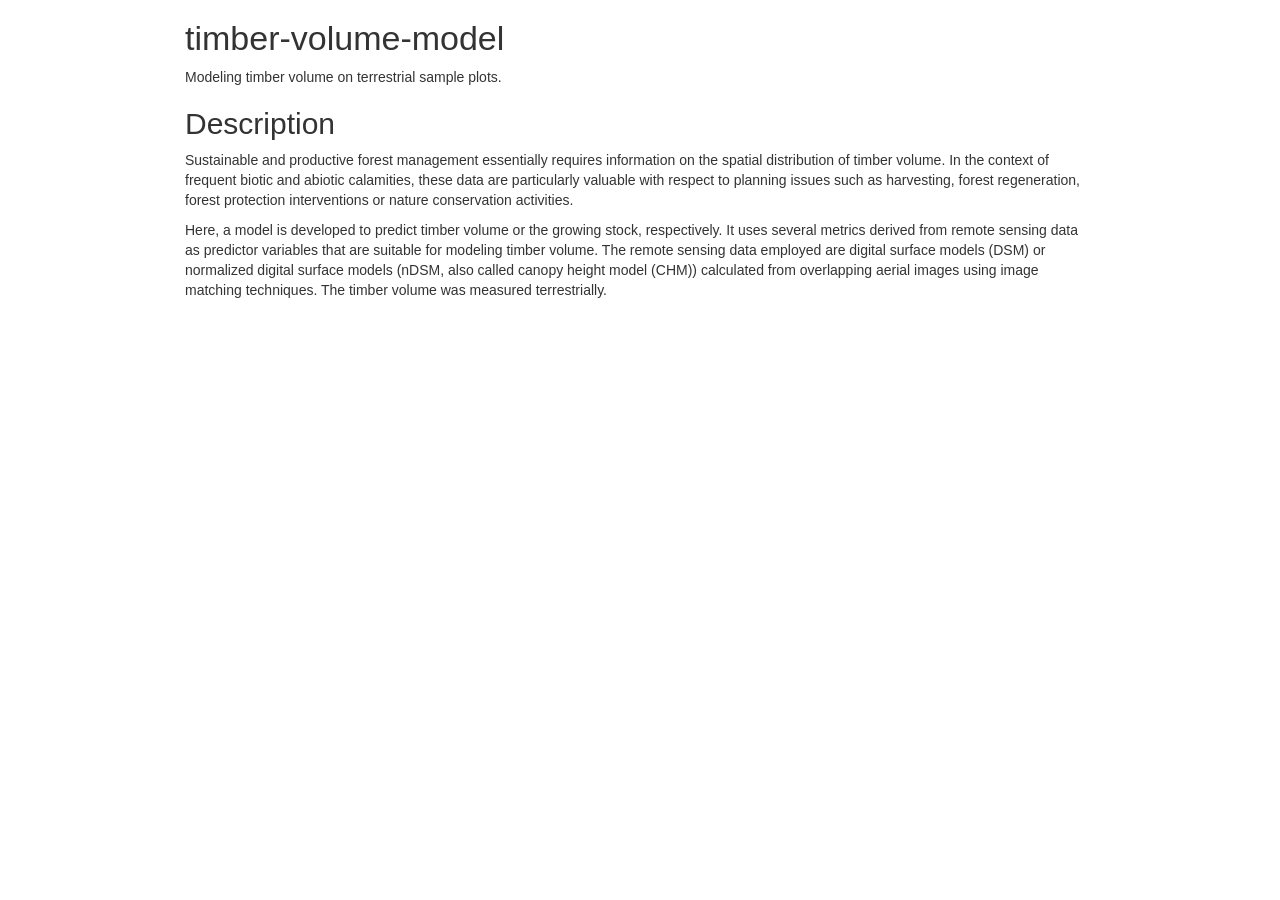
==== README.html @ 5d6d40c1 "update README.md" ====
<!DOCTYPE html>

<html>

<head>

<meta charset="utf-8" />
<meta name="generator" content="pandoc" />
<meta http-equiv="X-UA-Compatible" content="IE=EDGE" />




<title>README</title>

<script>// Pandoc 2.9 adds attributes on both header and div. We remove the former (to
// be compatible with the behavior of Pandoc < 2.8).
document.addEventListener('DOMContentLoaded', function(e) {
  var hs = document.querySelectorAll("div.section[class*='level'] > :first-child");
  var i, h, a;
  for (i = 0; i < hs.length; i++) {
    h = hs[i];
    if (!/^h[1-6]$/i.test(h.tagName)) continue;  // it should be a header h1-h6
    a = h.attributes;
    while (a.length > 0) h.removeAttribute(a[0].name);
  }
});
</script>
<script>/*! jQuery v3.6.0 | (c) OpenJS Foundation and other contributors | jquery.org/license */
!function(e,t){"use strict";"object"==typeof module&&"object"==typeof module.exports?module.exports=e.document?t(e,!0):function(e){if(!e.document)throw new Error("jQuery requires a window with a document");return t(e)}:t(e)}("undefined"!=typeof window?window:this,function(C,e){"use strict";var t=[],r=Object.getPrototypeOf,s=t.slice,g=t.flat?function(e){return t.flat.call(e)}:function(e){return t.concat.apply([],e)},u=t.push,i=t.indexOf,n={},o=n.toString,v=n.hasOwnProperty,a=v.toString,l=a.call(Object),y={},m=function(e){return"function"==typeof e&&"number"!=typeof e.nodeType&&"function"!=typeof e.item},x=function(e){return null!=e&&e===e.window},E=C.document,c={type:!0,src:!0,nonce:!0,noModule:!0};function b(e,t,n){var r,i,o=(n=n||E).createElement("script");if(o.text=e,t)for(r in c)(i=t[r]||t.getAttribute&&t.getAttribute(r))&&o.setAttribute(r,i);n.head.appendChild(o).parentNode.removeChild(o)}function w(e){return null==e?e+"":"object"==typeof e||"function"==typeof e?n[o.call(e)]||"object":typeof e}var f="3.6.0",S=function(e,t){return new S.fn.init(e,t)};function p(e){var t=!!e&&"length"in e&&e.length,n=w(e);return!m(e)&&!x(e)&&("array"===n||0===t||"number"==typeof t&&0<t&&t-1 in e)}S.fn=S.prototype={jquery:f,constructor:S,length:0,toArray:function(){return s.call(this)},get:function(e){return null==e?s.call(this):e<0?this[e+this.length]:this[e]},pushStack:function(e){var t=S.merge(this.constructor(),e);return t.prevObject=this,t},each:function(e){return S.each(this,e)},map:function(n){return this.pushStack(S.map(this,function(e,t){return n.call(e,t,e)}))},slice:function(){return this.pushStack(s.apply(this,arguments))},first:function(){return this.eq(0)},last:function(){return this.eq(-1)},even:function(){return this.pushStack(S.grep(this,function(e,t){return(t+1)%2}))},odd:function(){return this.pushStack(S.grep(this,function(e,t){return t%2}))},eq:function(e){var t=this.length,n=+e+(e<0?t:0);return this.pushStack(0<=n&&n<t?[this[n]]:[])},end:function(){return this.prevObject||this.constructor()},push:u,sort:t.sort,splice:t.splice},S.extend=S.fn.extend=function(){var e,t,n,r,i,o,a=arguments[0]||{},s=1,u=arguments.length,l=!1;for("boolean"==typeof a&&(l=a,a=arguments[s]||{},s++),"object"==typeof a||m(a)||(a={}),s===u&&(a=this,s--);s<u;s++)if(null!=(e=arguments[s]))for(t in e)r=e[t],"__proto__"!==t&&a!==r&&(l&&r&&(S.isPlainObject(r)||(i=Array.isArray(r)))?(n=a[t],o=i&&!Array.isArray(n)?[]:i||S.isPlainObject(n)?n:{},i=!1,a[t]=S.extend(l,o,r)):void 0!==r&&(a[t]=r));return a},S.extend({expando:"jQuery"+(f+Math.random()).replace(/\D/g,""),isReady:!0,error:function(e){throw new Error(e)},noop:function(){},isPlainObject:function(e){var t,n;return!(!e||"[object Object]"!==o.call(e))&&(!(t=r(e))||"function"==typeof(n=v.call(t,"constructor")&&t.constructor)&&a.call(n)===l)},isEmptyObject:function(e){var t;for(t in e)return!1;return!0},globalEval:function(e,t,n){b(e,{nonce:t&&t.nonce},n)},each:function(e,t){var n,r=0;if(p(e)){for(n=e.length;r<n;r++)if(!1===t.call(e[r],r,e[r]))break}else for(r in e)if(!1===t.call(e[r],r,e[r]))break;return e},makeArray:function(e,t){var n=t||[];return null!=e&&(p(Object(e))?S.merge(n,"string"==typeof e?[e]:e):u.call(n,e)),n},inArray:function(e,t,n){return null==t?-1:i.call(t,e,n)},merge:function(e,t){for(var n=+t.length,r=0,i=e.length;r<n;r++)e[i++]=t[r];return e.length=i,e},grep:function(e,t,n){for(var r=[],i=0,o=e.length,a=!n;i<o;i++)!t(e[i],i)!==a&&r.push(e[i]);return r},map:function(e,t,n){var r,i,o=0,a=[];if(p(e))for(r=e.length;o<r;o++)null!=(i=t(e[o],o,n))&&a.push(i);else for(o in e)null!=(i=t(e[o],o,n))&&a.push(i);return g(a)},guid:1,support:y}),"function"==typeof Symbol&&(S.fn[Symbol.iterator]=t[Symbol.iterator]),S.each("Boolean Number String Function Array Date RegExp Object Error Symbol".split(" "),function(e,t){n["[object "+t+"]"]=t.toLowerCase()});var d=function(n){var e,d,b,o,i,h,f,g,w,u,l,T,C,a,E,v,s,c,y,S="sizzle"+1*new Date,p=n.document,k=0,r=0,m=ue(),x=ue(),A=ue(),N=ue(),j=function(e,t){return e===t&&(l=!0),0},D={}.hasOwnProperty,t=[],q=t.pop,L=t.push,H=t.push,O=t.slice,P=function(e,t){for(var n=0,r=e.length;n<r;n++)if(e[n]===t)return n;return-1},R="checked|selected|async|autofocus|autoplay|controls|defer|disabled|hidden|ismap|loop|multiple|open|readonly|required|scoped",M="[\\x20\\t\\r\\n\\f]",I="(?:\\\\[\\da-fA-F]{1,6}"+M+"?|\\\\[^\\r\\n\\f]|[\\w-]|[^\0-\\x7f])+",W="\\["+M+"*("+I+")(?:"+M+"*([*^$|!~]?=)"+M+"*(?:'((?:\\\\.|[^\\\\'])*)'|\"((?:\\\\.|[^\\\\\"])*)\"|("+I+"))|)"+M+"*\\]",F=":("+I+")(?:\\((('((?:\\\\.|[^\\\\'])*)'|\"((?:\\\\.|[^\\\\\"])*)\")|((?:\\\\.|[^\\\\()[\\]]|"+W+")*)|.*)\\)|)",B=new RegExp(M+"+","g"),$=new RegExp("^"+M+"+|((?:^|[^\\\\])(?:\\\\.)*)"+M+"+$","g"),_=new RegExp("^"+M+"*,"+M+"*"),z=new RegExp("^"+M+"*([>+~]|"+M+")"+M+"*"),U=new RegExp(M+"|>"),X=new RegExp(F),V=new RegExp("^"+I+"$"),G={ID:new RegExp("^#("+I+")"),CLASS:new RegExp("^\\.("+I+")"),TAG:new RegExp("^("+I+"|[*])"),ATTR:new RegExp("^"+W),PSEUDO:new RegExp("^"+F),CHILD:new RegExp("^:(only|first|last|nth|nth-last)-(child|of-type)(?:\\("+M+"*(even|odd|(([+-]|)(\\d*)n|)"+M+"*(?:([+-]|)"+M+"*(\\d+)|))"+M+"*\\)|)","i"),bool:new RegExp("^(?:"+R+")$","i"),needsContext:new RegExp("^"+M+"*[>+~]|:(even|odd|eq|gt|lt|nth|first|last)(?:\\("+M+"*((?:-\\d)?\\d*)"+M+"*\\)|)(?=[^-]|$)","i")},Y=/HTML$/i,Q=/^(?:input|select|textarea|button)$/i,J=/^h\d$/i,K=/^[^{]+\{\s*\[native \w/,Z=/^(?:#([\w-]+)|(\w+)|\.([\w-]+))$/,ee=/[+~]/,te=new RegExp("\\\\[\\da-fA-F]{1,6}"+M+"?|\\\\([^\\r\\n\\f])","g"),ne=function(e,t){var n="0x"+e.slice(1)-65536;return t||(n<0?String.fromCharCode(n+65536):String.fromCharCode(n>>10|55296,1023&n|56320))},re=/([\0-\x1f\x7f]|^-?\d)|^-$|[^\0-\x1f\x7f-\uFFFF\w-]/g,ie=function(e,t){return t?"\0"===e?"\ufffd":e.slice(0,-1)+"\\"+e.charCodeAt(e.length-1).toString(16)+" ":"\\"+e},oe=function(){T()},ae=be(function(e){return!0===e.disabled&&"fieldset"===e.nodeName.toLowerCase()},{dir:"parentNode",next:"legend"});try{H.apply(t=O.call(p.childNodes),p.childNodes),t[p.childNodes.length].nodeType}catch(e){H={apply:t.length?function(e,t){L.apply(e,O.call(t))}:function(e,t){var n=e.length,r=0;while(e[n++]=t[r++]);e.length=n-1}}}function se(t,e,n,r){var i,o,a,s,u,l,c,f=e&&e.ownerDocument,p=e?e.nodeType:9;if(n=n||[],"string"!=typeof t||!t||1!==p&&9!==p&&11!==p)return n;if(!r&&(T(e),e=e||C,E)){if(11!==p&&(u=Z.exec(t)))if(i=u[1]){if(9===p){if(!(a=e.getElementById(i)))return n;if(a.id===i)return n.push(a),n}else if(f&&(a=f.getElementById(i))&&y(e,a)&&a.id===i)return n.push(a),n}else{if(u[2])return H.apply(n,e.getElementsByTagName(t)),n;if((i=u[3])&&d.getElementsByClassName&&e.getElementsByClassName)return H.apply(n,e.getElementsByClassName(i)),n}if(d.qsa&&!N[t+" "]&&(!v||!v.test(t))&&(1!==p||"object"!==e.nodeName.toLowerCase())){if(c=t,f=e,1===p&&(U.test(t)||z.test(t))){(f=ee.test(t)&&ye(e.parentNode)||e)===e&&d.scope||((s=e.getAttribute("id"))?s=s.replace(re,ie):e.setAttribute("id",s=S)),o=(l=h(t)).length;while(o--)l[o]=(s?"#"+s:":scope")+" "+xe(l[o]);c=l.join(",")}try{return H.apply(n,f.querySelectorAll(c)),n}catch(e){N(t,!0)}finally{s===S&&e.removeAttribute("id")}}}return g(t.replace($,"$1"),e,n,r)}function ue(){var r=[];return function e(t,n){return r.push(t+" ")>b.cacheLength&&delete e[r.shift()],e[t+" "]=n}}function le(e){return e[S]=!0,e}function ce(e){var t=C.createElement("fieldset");try{return!!e(t)}catch(e){return!1}finally{t.parentNode&&t.parentNode.removeChild(t),t=null}}function fe(e,t){var n=e.split("|"),r=n.length;while(r--)b.attrHandle[n[r]]=t}function pe(e,t){var n=t&&e,r=n&&1===e.nodeType&&1===t.nodeType&&e.sourceIndex-t.sourceIndex;if(r)return r;if(n)while(n=n.nextSibling)if(n===t)return-1;return e?1:-1}function de(t){return function(e){return"input"===e.nodeName.toLowerCase()&&e.type===t}}function he(n){return function(e){var t=e.nodeName.toLowerCase();return("input"===t||"button"===t)&&e.type===n}}function ge(t){return function(e){return"form"in e?e.parentNode&&!1===e.disabled?"label"in e?"label"in e.parentNode?e.parentNode.disabled===t:e.disabled===t:e.isDisabled===t||e.isDisabled!==!t&&ae(e)===t:e.disabled===t:"label"in e&&e.disabled===t}}function ve(a){return le(function(o){return o=+o,le(function(e,t){var n,r=a([],e.length,o),i=r.length;while(i--)e[n=r[i]]&&(e[n]=!(t[n]=e[n]))})})}function ye(e){return e&&"undefined"!=typeof e.getElementsByTagName&&e}for(e in d=se.support={},i=se.isXML=function(e){var t=e&&e.namespaceURI,n=e&&(e.ownerDocument||e).documentElement;return!Y.test(t||n&&n.nodeName||"HTML")},T=se.setDocument=function(e){var t,n,r=e?e.ownerDocument||e:p;return r!=C&&9===r.nodeType&&r.documentElement&&(a=(C=r).documentElement,E=!i(C),p!=C&&(n=C.defaultView)&&n.top!==n&&(n.addEventListener?n.addEventListener("unload",oe,!1):n.attachEvent&&n.attachEvent("onunload",oe)),d.scope=ce(function(e){return a.appendChild(e).appendChild(C.createElement("div")),"undefined"!=typeof e.querySelectorAll&&!e.querySelectorAll(":scope fieldset div").length}),d.attributes=ce(function(e){return e.className="i",!e.getAttribute("className")}),d.getElementsByTagName=ce(function(e){return e.appendChild(C.createComment("")),!e.getElementsByTagName("*").length}),d.getElementsByClassName=K.test(C.getElementsByClassName),d.getById=ce(function(e){return a.appendChild(e).id=S,!C.getElementsByName||!C.getElementsByName(S).length}),d.getById?(b.filter.ID=function(e){var t=e.replace(te,ne);return function(e){return e.getAttribute("id")===t}},b.find.ID=function(e,t){if("undefined"!=typeof t.getElementById&&E){var n=t.getElementById(e);return n?[n]:[]}}):(b.filter.ID=function(e){var n=e.replace(te,ne);return function(e){var t="undefined"!=typeof e.getAttributeNode&&e.getAttributeNode("id");return t&&t.value===n}},b.find.ID=function(e,t){if("undefined"!=typeof t.getElementById&&E){var n,r,i,o=t.getElementById(e);if(o){if((n=o.getAttributeNode("id"))&&n.value===e)return[o];i=t.getElementsByName(e),r=0;while(o=i[r++])if((n=o.getAttributeNode("id"))&&n.value===e)return[o]}return[]}}),b.find.TAG=d.getElementsByTagName?function(e,t){return"undefined"!=typeof t.getElementsByTagName?t.getElementsByTagName(e):d.qsa?t.querySelectorAll(e):void 0}:function(e,t){var n,r=[],i=0,o=t.getElementsByTagName(e);if("*"===e){while(n=o[i++])1===n.nodeType&&r.push(n);return r}return o},b.find.CLASS=d.getElementsByClassName&&function(e,t){if("undefined"!=typeof t.getElementsByClassName&&E)return t.getElementsByClassName(e)},s=[],v=[],(d.qsa=K.test(C.querySelectorAll))&&(ce(function(e){var t;a.appendChild(e).innerHTML="<a id='"+S+"'></a><select id='"+S+"-\r\\' msallowcapture=''><option selected=''></option></select>",e.querySelectorAll("[msallowcapture^='']").length&&v.push("[*^$]="+M+"*(?:''|\"\")"),e.querySelectorAll("[selected]").length||v.push("\\["+M+"*(?:value|"+R+")"),e.querySelectorAll("[id~="+S+"-]").length||v.push("~="),(t=C.createElement("input")).setAttribute("name",""),e.appendChild(t),e.querySelectorAll("[name='']").length||v.push("\\["+M+"*name"+M+"*="+M+"*(?:''|\"\")"),e.querySelectorAll(":checked").length||v.push(":checked"),e.querySelectorAll("a#"+S+"+*").length||v.push(".#.+[+~]"),e.querySelectorAll("\\\f"),v.push("[\\r\\n\\f]")}),ce(function(e){e.innerHTML="<a href='' disabled='disabled'></a><select disabled='disabled'><option/></select>";var t=C.createElement("input");t.setAttribute("type","hidden"),e.appendChild(t).setAttribute("name","D"),e.querySelectorAll("[name=d]").length&&v.push("name"+M+"*[*^$|!~]?="),2!==e.querySelectorAll(":enabled").length&&v.push(":enabled",":disabled"),a.appendChild(e).disabled=!0,2!==e.querySelectorAll(":disabled").length&&v.push(":enabled",":disabled"),e.querySelectorAll("*,:x"),v.push(",.*:")})),(d.matchesSelector=K.test(c=a.matches||a.webkitMatchesSelector||a.mozMatchesSelector||a.oMatchesSelector||a.msMatchesSelector))&&ce(function(e){d.disconnectedMatch=c.call(e,"*"),c.call(e,"[s!='']:x"),s.push("!=",F)}),v=v.length&&new RegExp(v.join("|")),s=s.length&&new RegExp(s.join("|")),t=K.test(a.compareDocumentPosition),y=t||K.test(a.contains)?function(e,t){var n=9===e.nodeType?e.documentElement:e,r=t&&t.parentNode;return e===r||!(!r||1!==r.nodeType||!(n.contains?n.contains(r):e.compareDocumentPosition&&16&e.compareDocumentPosition(r)))}:function(e,t){if(t)while(t=t.parentNode)if(t===e)return!0;return!1},j=t?function(e,t){if(e===t)return l=!0,0;var n=!e.compareDocumentPosition-!t.compareDocumentPosition;return n||(1&(n=(e.ownerDocument||e)==(t.ownerDocument||t)?e.compareDocumentPosition(t):1)||!d.sortDetached&&t.compareDocumentPosition(e)===n?e==C||e.ownerDocument==p&&y(p,e)?-1:t==C||t.ownerDocument==p&&y(p,t)?1:u?P(u,e)-P(u,t):0:4&n?-1:1)}:function(e,t){if(e===t)return l=!0,0;var n,r=0,i=e.parentNode,o=t.parentNode,a=[e],s=[t];if(!i||!o)return e==C?-1:t==C?1:i?-1:o?1:u?P(u,e)-P(u,t):0;if(i===o)return pe(e,t);n=e;while(n=n.parentNode)a.unshift(n);n=t;while(n=n.parentNode)s.unshift(n);while(a[r]===s[r])r++;return r?pe(a[r],s[r]):a[r]==p?-1:s[r]==p?1:0}),C},se.matches=function(e,t){return se(e,null,null,t)},se.matchesSelector=function(e,t){if(T(e),d.matchesSelector&&E&&!N[t+" "]&&(!s||!s.test(t))&&(!v||!v.test(t)))try{var n=c.call(e,t);if(n||d.disconnectedMatch||e.document&&11!==e.document.nodeType)return n}catch(e){N(t,!0)}return 0<se(t,C,null,[e]).length},se.contains=function(e,t){return(e.ownerDocument||e)!=C&&T(e),y(e,t)},se.attr=function(e,t){(e.ownerDocument||e)!=C&&T(e);var n=b.attrHandle[t.toLowerCase()],r=n&&D.call(b.attrHandle,t.toLowerCase())?n(e,t,!E):void 0;return void 0!==r?r:d.attributes||!E?e.getAttribute(t):(r=e.getAttributeNode(t))&&r.specified?r.value:null},se.escape=function(e){return(e+"").replace(re,ie)},se.error=function(e){throw new Error("Syntax error, unrecognized expression: "+e)},se.uniqueSort=function(e){var t,n=[],r=0,i=0;if(l=!d.detectDuplicates,u=!d.sortStable&&e.slice(0),e.sort(j),l){while(t=e[i++])t===e[i]&&(r=n.push(i));while(r--)e.splice(n[r],1)}return u=null,e},o=se.getText=function(e){var t,n="",r=0,i=e.nodeType;if(i){if(1===i||9===i||11===i){if("string"==typeof e.textContent)return e.textContent;for(e=e.firstChild;e;e=e.nextSibling)n+=o(e)}else if(3===i||4===i)return e.nodeValue}else while(t=e[r++])n+=o(t);return n},(b=se.selectors={cacheLength:50,createPseudo:le,match:G,attrHandle:{},find:{},relative:{">":{dir:"parentNode",first:!0}," ":{dir:"parentNode"},"+":{dir:"previousSibling",first:!0},"~":{dir:"previousSibling"}},preFilter:{ATTR:function(e){return e[1]=e[1].replace(te,ne),e[3]=(e[3]||e[4]||e[5]||"").replace(te,ne),"~="===e[2]&&(e[3]=" "+e[3]+" "),e.slice(0,4)},CHILD:function(e){return e[1]=e[1].toLowerCase(),"nth"===e[1].slice(0,3)?(e[3]||se.error(e[0]),e[4]=+(e[4]?e[5]+(e[6]||1):2*("even"===e[3]||"odd"===e[3])),e[5]=+(e[7]+e[8]||"odd"===e[3])):e[3]&&se.error(e[0]),e},PSEUDO:function(e){var t,n=!e[6]&&e[2];return G.CHILD.test(e[0])?null:(e[3]?e[2]=e[4]||e[5]||"":n&&X.test(n)&&(t=h(n,!0))&&(t=n.indexOf(")",n.length-t)-n.length)&&(e[0]=e[0].slice(0,t),e[2]=n.slice(0,t)),e.slice(0,3))}},filter:{TAG:function(e){var t=e.replace(te,ne).toLowerCase();return"*"===e?function(){return!0}:function(e){return e.nodeName&&e.nodeName.toLowerCase()===t}},CLASS:function(e){var t=m[e+" "];return t||(t=new RegExp("(^|"+M+")"+e+"("+M+"|$)"))&&m(e,function(e){return t.test("string"==typeof e.className&&e.className||"undefined"!=typeof e.getAttribute&&e.getAttribute("class")||"")})},ATTR:function(n,r,i){return function(e){var t=se.attr(e,n);return null==t?"!="===r:!r||(t+="","="===r?t===i:"!="===r?t!==i:"^="===r?i&&0===t.indexOf(i):"*="===r?i&&-1<t.indexOf(i):"$="===r?i&&t.slice(-i.length)===i:"~="===r?-1<(" "+t.replace(B," ")+" ").indexOf(i):"|="===r&&(t===i||t.slice(0,i.length+1)===i+"-"))}},CHILD:function(h,e,t,g,v){var y="nth"!==h.slice(0,3),m="last"!==h.slice(-4),x="of-type"===e;return 1===g&&0===v?function(e){return!!e.parentNode}:function(e,t,n){var r,i,o,a,s,u,l=y!==m?"nextSibling":"previousSibling",c=e.parentNode,f=x&&e.nodeName.toLowerCase(),p=!n&&!x,d=!1;if(c){if(y){while(l){a=e;while(a=a[l])if(x?a.nodeName.toLowerCase()===f:1===a.nodeType)return!1;u=l="only"===h&&!u&&"nextSibling"}return!0}if(u=[m?c.firstChild:c.lastChild],m&&p){d=(s=(r=(i=(o=(a=c)[S]||(a[S]={}))[a.uniqueID]||(o[a.uniqueID]={}))[h]||[])[0]===k&&r[1])&&r[2],a=s&&c.childNodes[s];while(a=++s&&a&&a[l]||(d=s=0)||u.pop())if(1===a.nodeType&&++d&&a===e){i[h]=[k,s,d];break}}else if(p&&(d=s=(r=(i=(o=(a=e)[S]||(a[S]={}))[a.uniqueID]||(o[a.uniqueID]={}))[h]||[])[0]===k&&r[1]),!1===d)while(a=++s&&a&&a[l]||(d=s=0)||u.pop())if((x?a.nodeName.toLowerCase()===f:1===a.nodeType)&&++d&&(p&&((i=(o=a[S]||(a[S]={}))[a.uniqueID]||(o[a.uniqueID]={}))[h]=[k,d]),a===e))break;return(d-=v)===g||d%g==0&&0<=d/g}}},PSEUDO:function(e,o){var t,a=b.pseudos[e]||b.setFilters[e.toLowerCase()]||se.error("unsupported pseudo: "+e);return a[S]?a(o):1<a.length?(t=[e,e,"",o],b.setFilters.hasOwnProperty(e.toLowerCase())?le(function(e,t){var n,r=a(e,o),i=r.length;while(i--)e[n=P(e,r[i])]=!(t[n]=r[i])}):function(e){return a(e,0,t)}):a}},pseudos:{not:le(function(e){var r=[],i=[],s=f(e.replace($,"$1"));return s[S]?le(function(e,t,n,r){var i,o=s(e,null,r,[]),a=e.length;while(a--)(i=o[a])&&(e[a]=!(t[a]=i))}):function(e,t,n){return r[0]=e,s(r,null,n,i),r[0]=null,!i.pop()}}),has:le(function(t){return function(e){return 0<se(t,e).length}}),contains:le(function(t){return t=t.replace(te,ne),function(e){return-1<(e.textContent||o(e)).indexOf(t)}}),lang:le(function(n){return V.test(n||"")||se.error("unsupported lang: "+n),n=n.replace(te,ne).toLowerCase(),function(e){var t;do{if(t=E?e.lang:e.getAttribute("xml:lang")||e.getAttribute("lang"))return(t=t.toLowerCase())===n||0===t.indexOf(n+"-")}while((e=e.parentNode)&&1===e.nodeType);return!1}}),target:function(e){var t=n.location&&n.location.hash;return t&&t.slice(1)===e.id},root:function(e){return e===a},focus:function(e){return e===C.activeElement&&(!C.hasFocus||C.hasFocus())&&!!(e.type||e.href||~e.tabIndex)},enabled:ge(!1),disabled:ge(!0),checked:function(e){var t=e.nodeName.toLowerCase();return"input"===t&&!!e.checked||"option"===t&&!!e.selected},selected:function(e){return e.parentNode&&e.parentNode.selectedIndex,!0===e.selected},empty:function(e){for(e=e.firstChild;e;e=e.nextSibling)if(e.nodeType<6)return!1;return!0},parent:function(e){return!b.pseudos.empty(e)},header:function(e){return J.test(e.nodeName)},input:function(e){return Q.test(e.nodeName)},button:function(e){var t=e.nodeName.toLowerCase();return"input"===t&&"button"===e.type||"button"===t},text:function(e){var t;return"input"===e.nodeName.toLowerCase()&&"text"===e.type&&(null==(t=e.getAttribute("type"))||"text"===t.toLowerCase())},first:ve(function(){return[0]}),last:ve(function(e,t){return[t-1]}),eq:ve(function(e,t,n){return[n<0?n+t:n]}),even:ve(function(e,t){for(var n=0;n<t;n+=2)e.push(n);return e}),odd:ve(function(e,t){for(var n=1;n<t;n+=2)e.push(n);return e}),lt:ve(function(e,t,n){for(var r=n<0?n+t:t<n?t:n;0<=--r;)e.push(r);return e}),gt:ve(function(e,t,n){for(var r=n<0?n+t:n;++r<t;)e.push(r);return e})}}).pseudos.nth=b.pseudos.eq,{radio:!0,checkbox:!0,file:!0,password:!0,image:!0})b.pseudos[e]=de(e);for(e in{submit:!0,reset:!0})b.pseudos[e]=he(e);function me(){}function xe(e){for(var t=0,n=e.length,r="";t<n;t++)r+=e[t].value;return r}function be(s,e,t){var u=e.dir,l=e.next,c=l||u,f=t&&"parentNode"===c,p=r++;return e.first?function(e,t,n){while(e=e[u])if(1===e.nodeType||f)return s(e,t,n);return!1}:function(e,t,n){var r,i,o,a=[k,p];if(n){while(e=e[u])if((1===e.nodeType||f)&&s(e,t,n))return!0}else while(e=e[u])if(1===e.nodeType||f)if(i=(o=e[S]||(e[S]={}))[e.uniqueID]||(o[e.uniqueID]={}),l&&l===e.nodeName.toLowerCase())e=e[u]||e;else{if((r=i[c])&&r[0]===k&&r[1]===p)return a[2]=r[2];if((i[c]=a)[2]=s(e,t,n))return!0}return!1}}function we(i){return 1<i.length?function(e,t,n){var r=i.length;while(r--)if(!i[r](e,t,n))return!1;return!0}:i[0]}function Te(e,t,n,r,i){for(var o,a=[],s=0,u=e.length,l=null!=t;s<u;s++)(o=e[s])&&(n&&!n(o,r,i)||(a.push(o),l&&t.push(s)));return a}function Ce(d,h,g,v,y,e){return v&&!v[S]&&(v=Ce(v)),y&&!y[S]&&(y=Ce(y,e)),le(function(e,t,n,r){var i,o,a,s=[],u=[],l=t.length,c=e||function(e,t,n){for(var r=0,i=t.length;r<i;r++)se(e,t[r],n);return n}(h||"*",n.nodeType?[n]:n,[]),f=!d||!e&&h?c:Te(c,s,d,n,r),p=g?y||(e?d:l||v)?[]:t:f;if(g&&g(f,p,n,r),v){i=Te(p,u),v(i,[],n,r),o=i.length;while(o--)(a=i[o])&&(p[u[o]]=!(f[u[o]]=a))}if(e){if(y||d){if(y){i=[],o=p.length;while(o--)(a=p[o])&&i.push(f[o]=a);y(null,p=[],i,r)}o=p.length;while(o--)(a=p[o])&&-1<(i=y?P(e,a):s[o])&&(e[i]=!(t[i]=a))}}else p=Te(p===t?p.splice(l,p.length):p),y?y(null,t,p,r):H.apply(t,p)})}function Ee(e){for(var i,t,n,r=e.length,o=b.relative[e[0].type],a=o||b.relative[" "],s=o?1:0,u=be(function(e){return e===i},a,!0),l=be(function(e){return-1<P(i,e)},a,!0),c=[function(e,t,n){var r=!o&&(n||t!==w)||((i=t).nodeType?u(e,t,n):l(e,t,n));return i=null,r}];s<r;s++)if(t=b.relative[e[s].type])c=[be(we(c),t)];else{if((t=b.filter[e[s].type].apply(null,e[s].matches))[S]){for(n=++s;n<r;n++)if(b.relative[e[n].type])break;return Ce(1<s&&we(c),1<s&&xe(e.slice(0,s-1).concat({value:" "===e[s-2].type?"*":""})).replace($,"$1"),t,s<n&&Ee(e.slice(s,n)),n<r&&Ee(e=e.slice(n)),n<r&&xe(e))}c.push(t)}return we(c)}return me.prototype=b.filters=b.pseudos,b.setFilters=new me,h=se.tokenize=function(e,t){var n,r,i,o,a,s,u,l=x[e+" "];if(l)return t?0:l.slice(0);a=e,s=[],u=b.preFilter;while(a){for(o in n&&!(r=_.exec(a))||(r&&(a=a.slice(r[0].length)||a),s.push(i=[])),n=!1,(r=z.exec(a))&&(n=r.shift(),i.push({value:n,type:r[0].replace($," ")}),a=a.slice(n.length)),b.filter)!(r=G[o].exec(a))||u[o]&&!(r=u[o](r))||(n=r.shift(),i.push({value:n,type:o,matches:r}),a=a.slice(n.length));if(!n)break}return t?a.length:a?se.error(e):x(e,s).slice(0)},f=se.compile=function(e,t){var n,v,y,m,x,r,i=[],o=[],a=A[e+" "];if(!a){t||(t=h(e)),n=t.length;while(n--)(a=Ee(t[n]))[S]?i.push(a):o.push(a);(a=A(e,(v=o,m=0<(y=i).length,x=0<v.length,r=function(e,t,n,r,i){var o,a,s,u=0,l="0",c=e&&[],f=[],p=w,d=e||x&&b.find.TAG("*",i),h=k+=null==p?1:Math.random()||.1,g=d.length;for(i&&(w=t==C||t||i);l!==g&&null!=(o=d[l]);l++){if(x&&o){a=0,t||o.ownerDocument==C||(T(o),n=!E);while(s=v[a++])if(s(o,t||C,n)){r.push(o);break}i&&(k=h)}m&&((o=!s&&o)&&u--,e&&c.push(o))}if(u+=l,m&&l!==u){a=0;while(s=y[a++])s(c,f,t,n);if(e){if(0<u)while(l--)c[l]||f[l]||(f[l]=q.call(r));f=Te(f)}H.apply(r,f),i&&!e&&0<f.length&&1<u+y.length&&se.uniqueSort(r)}return i&&(k=h,w=p),c},m?le(r):r))).selector=e}return a},g=se.select=function(e,t,n,r){var i,o,a,s,u,l="function"==typeof e&&e,c=!r&&h(e=l.selector||e);if(n=n||[],1===c.length){if(2<(o=c[0]=c[0].slice(0)).length&&"ID"===(a=o[0]).type&&9===t.nodeType&&E&&b.relative[o[1].type]){if(!(t=(b.find.ID(a.matches[0].replace(te,ne),t)||[])[0]))return n;l&&(t=t.parentNode),e=e.slice(o.shift().value.length)}i=G.needsContext.test(e)?0:o.length;while(i--){if(a=o[i],b.relative[s=a.type])break;if((u=b.find[s])&&(r=u(a.matches[0].replace(te,ne),ee.test(o[0].type)&&ye(t.parentNode)||t))){if(o.splice(i,1),!(e=r.length&&xe(o)))return H.apply(n,r),n;break}}}return(l||f(e,c))(r,t,!E,n,!t||ee.test(e)&&ye(t.parentNode)||t),n},d.sortStable=S.split("").sort(j).join("")===S,d.detectDuplicates=!!l,T(),d.sortDetached=ce(function(e){return 1&e.compareDocumentPosition(C.createElement("fieldset"))}),ce(function(e){return e.innerHTML="<a href='#'></a>","#"===e.firstChild.getAttribute("href")})||fe("type|href|height|width",function(e,t,n){if(!n)return e.getAttribute(t,"type"===t.toLowerCase()?1:2)}),d.attributes&&ce(function(e){return e.innerHTML="<input/>",e.firstChild.setAttribute("value",""),""===e.firstChild.getAttribute("value")})||fe("value",function(e,t,n){if(!n&&"input"===e.nodeName.toLowerCase())return e.defaultValue}),ce(function(e){return null==e.getAttribute("disabled")})||fe(R,function(e,t,n){var r;if(!n)return!0===e[t]?t.toLowerCase():(r=e.getAttributeNode(t))&&r.specified?r.value:null}),se}(C);S.find=d,S.expr=d.selectors,S.expr[":"]=S.expr.pseudos,S.uniqueSort=S.unique=d.uniqueSort,S.text=d.getText,S.isXMLDoc=d.isXML,S.contains=d.contains,S.escapeSelector=d.escape;var h=function(e,t,n){var r=[],i=void 0!==n;while((e=e[t])&&9!==e.nodeType)if(1===e.nodeType){if(i&&S(e).is(n))break;r.push(e)}return r},T=function(e,t){for(var n=[];e;e=e.nextSibling)1===e.nodeType&&e!==t&&n.push(e);return n},k=S.expr.match.needsContext;function A(e,t){return e.nodeName&&e.nodeName.toLowerCase()===t.toLowerCase()}var N=/^<([a-z][^\/\0>:\x20\t\r\n\f]*)[\x20\t\r\n\f]*\/?>(?:<\/\1>|)$/i;function j(e,n,r){return m(n)?S.grep(e,function(e,t){return!!n.call(e,t,e)!==r}):n.nodeType?S.grep(e,function(e){return e===n!==r}):"string"!=typeof n?S.grep(e,function(e){return-1<i.call(n,e)!==r}):S.filter(n,e,r)}S.filter=function(e,t,n){var r=t[0];return n&&(e=":not("+e+")"),1===t.length&&1===r.nodeType?S.find.matchesSelector(r,e)?[r]:[]:S.find.matches(e,S.grep(t,function(e){return 1===e.nodeType}))},S.fn.extend({find:function(e){var t,n,r=this.length,i=this;if("string"!=typeof e)return this.pushStack(S(e).filter(function(){for(t=0;t<r;t++)if(S.contains(i[t],this))return!0}));for(n=this.pushStack([]),t=0;t<r;t++)S.find(e,i[t],n);return 1<r?S.uniqueSort(n):n},filter:function(e){return this.pushStack(j(this,e||[],!1))},not:function(e){return this.pushStack(j(this,e||[],!0))},is:function(e){return!!j(this,"string"==typeof e&&k.test(e)?S(e):e||[],!1).length}});var D,q=/^(?:\s*(<[\w\W]+>)[^>]*|#([\w-]+))$/;(S.fn.init=function(e,t,n){var r,i;if(!e)return this;if(n=n||D,"string"==typeof e){if(!(r="<"===e[0]&&">"===e[e.length-1]&&3<=e.length?[null,e,null]:q.exec(e))||!r[1]&&t)return!t||t.jquery?(t||n).find(e):this.constructor(t).find(e);if(r[1]){if(t=t instanceof S?t[0]:t,S.merge(this,S.parseHTML(r[1],t&&t.nodeType?t.ownerDocument||t:E,!0)),N.test(r[1])&&S.isPlainObject(t))for(r in t)m(this[r])?this[r](t[r]):this.attr(r,t[r]);return this}return(i=E.getElementById(r[2]))&&(this[0]=i,this.length=1),this}return e.nodeType?(this[0]=e,this.length=1,this):m(e)?void 0!==n.ready?n.ready(e):e(S):S.makeArray(e,this)}).prototype=S.fn,D=S(E);var L=/^(?:parents|prev(?:Until|All))/,H={children:!0,contents:!0,next:!0,prev:!0};function O(e,t){while((e=e[t])&&1!==e.nodeType);return e}S.fn.extend({has:function(e){var t=S(e,this),n=t.length;return this.filter(function(){for(var e=0;e<n;e++)if(S.contains(this,t[e]))return!0})},closest:function(e,t){var n,r=0,i=this.length,o=[],a="string"!=typeof e&&S(e);if(!k.test(e))for(;r<i;r++)for(n=this[r];n&&n!==t;n=n.parentNode)if(n.nodeType<11&&(a?-1<a.index(n):1===n.nodeType&&S.find.matchesSelector(n,e))){o.push(n);break}return this.pushStack(1<o.length?S.uniqueSort(o):o)},index:function(e){return e?"string"==typeof e?i.call(S(e),this[0]):i.call(this,e.jquery?e[0]:e):this[0]&&this[0].parentNode?this.first().prevAll().length:-1},add:function(e,t){return this.pushStack(S.uniqueSort(S.merge(this.get(),S(e,t))))},addBack:function(e){return this.add(null==e?this.prevObject:this.prevObject.filter(e))}}),S.each({parent:function(e){var t=e.parentNode;return t&&11!==t.nodeType?t:null},parents:function(e){return h(e,"parentNode")},parentsUntil:function(e,t,n){return h(e,"parentNode",n)},next:function(e){return O(e,"nextSibling")},prev:function(e){return O(e,"previousSibling")},nextAll:function(e){return h(e,"nextSibling")},prevAll:function(e){return h(e,"previousSibling")},nextUntil:function(e,t,n){return h(e,"nextSibling",n)},prevUntil:function(e,t,n){return h(e,"previousSibling",n)},siblings:function(e){return T((e.parentNode||{}).firstChild,e)},children:function(e){return T(e.firstChild)},contents:function(e){return null!=e.contentDocument&&r(e.contentDocument)?e.contentDocument:(A(e,"template")&&(e=e.content||e),S.merge([],e.childNodes))}},function(r,i){S.fn[r]=function(e,t){var n=S.map(this,i,e);return"Until"!==r.slice(-5)&&(t=e),t&&"string"==typeof t&&(n=S.filter(t,n)),1<this.length&&(H[r]||S.uniqueSort(n),L.test(r)&&n.reverse()),this.pushStack(n)}});var P=/[^\x20\t\r\n\f]+/g;function R(e){return e}function M(e){throw e}function I(e,t,n,r){var i;try{e&&m(i=e.promise)?i.call(e).done(t).fail(n):e&&m(i=e.then)?i.call(e,t,n):t.apply(void 0,[e].slice(r))}catch(e){n.apply(void 0,[e])}}S.Callbacks=function(r){var e,n;r="string"==typeof r?(e=r,n={},S.each(e.match(P)||[],function(e,t){n[t]=!0}),n):S.extend({},r);var i,t,o,a,s=[],u=[],l=-1,c=function(){for(a=a||r.once,o=i=!0;u.length;l=-1){t=u.shift();while(++l<s.length)!1===s[l].apply(t[0],t[1])&&r.stopOnFalse&&(l=s.length,t=!1)}r.memory||(t=!1),i=!1,a&&(s=t?[]:"")},f={add:function(){return s&&(t&&!i&&(l=s.length-1,u.push(t)),function n(e){S.each(e,function(e,t){m(t)?r.unique&&f.has(t)||s.push(t):t&&t.length&&"string"!==w(t)&&n(t)})}(arguments),t&&!i&&c()),this},remove:function(){return S.each(arguments,function(e,t){var n;while(-1<(n=S.inArray(t,s,n)))s.splice(n,1),n<=l&&l--}),this},has:function(e){return e?-1<S.inArray(e,s):0<s.length},empty:function(){return s&&(s=[]),this},disable:function(){return a=u=[],s=t="",this},disabled:function(){return!s},lock:function(){return a=u=[],t||i||(s=t=""),this},locked:function(){return!!a},fireWith:function(e,t){return a||(t=[e,(t=t||[]).slice?t.slice():t],u.push(t),i||c()),this},fire:function(){return f.fireWith(this,arguments),this},fired:function(){return!!o}};return f},S.extend({Deferred:function(e){var o=[["notify","progress",S.Callbacks("memory"),S.Callbacks("memory"),2],["resolve","done",S.Callbacks("once memory"),S.Callbacks("once memory"),0,"resolved"],["reject","fail",S.Callbacks("once memory"),S.Callbacks("once memory"),1,"rejected"]],i="pending",a={state:function(){return i},always:function(){return s.done(arguments).fail(arguments),this},"catch":function(e){return a.then(null,e)},pipe:function(){var i=arguments;return S.Deferred(function(r){S.each(o,function(e,t){var n=m(i[t[4]])&&i[t[4]];s[t[1]](function(){var e=n&&n.apply(this,arguments);e&&m(e.promise)?e.promise().progress(r.notify).done(r.resolve).fail(r.reject):r[t[0]+"With"](this,n?[e]:arguments)})}),i=null}).promise()},then:function(t,n,r){var u=0;function l(i,o,a,s){return function(){var n=this,r=arguments,e=function(){var e,t;if(!(i<u)){if((e=a.apply(n,r))===o.promise())throw new TypeError("Thenable self-resolution");t=e&&("object"==typeof e||"function"==typeof e)&&e.then,m(t)?s?t.call(e,l(u,o,R,s),l(u,o,M,s)):(u++,t.call(e,l(u,o,R,s),l(u,o,M,s),l(u,o,R,o.notifyWith))):(a!==R&&(n=void 0,r=[e]),(s||o.resolveWith)(n,r))}},t=s?e:function(){try{e()}catch(e){S.Deferred.exceptionHook&&S.Deferred.exceptionHook(e,t.stackTrace),u<=i+1&&(a!==M&&(n=void 0,r=[e]),o.rejectWith(n,r))}};i?t():(S.Deferred.getStackHook&&(t.stackTrace=S.Deferred.getStackHook()),C.setTimeout(t))}}return S.Deferred(function(e){o[0][3].add(l(0,e,m(r)?r:R,e.notifyWith)),o[1][3].add(l(0,e,m(t)?t:R)),o[2][3].add(l(0,e,m(n)?n:M))}).promise()},promise:function(e){return null!=e?S.extend(e,a):a}},s={};return S.each(o,function(e,t){var n=t[2],r=t[5];a[t[1]]=n.add,r&&n.add(function(){i=r},o[3-e][2].disable,o[3-e][3].disable,o[0][2].lock,o[0][3].lock),n.add(t[3].fire),s[t[0]]=function(){return s[t[0]+"With"](this===s?void 0:this,arguments),this},s[t[0]+"With"]=n.fireWith}),a.promise(s),e&&e.call(s,s),s},when:function(e){var n=arguments.length,t=n,r=Array(t),i=s.call(arguments),o=S.Deferred(),a=function(t){return function(e){r[t]=this,i[t]=1<arguments.length?s.call(arguments):e,--n||o.resolveWith(r,i)}};if(n<=1&&(I(e,o.done(a(t)).resolve,o.reject,!n),"pending"===o.state()||m(i[t]&&i[t].then)))return o.then();while(t--)I(i[t],a(t),o.reject);return o.promise()}});var W=/^(Eval|Internal|Range|Reference|Syntax|Type|URI)Error$/;S.Deferred.exceptionHook=function(e,t){C.console&&C.console.warn&&e&&W.test(e.name)&&C.console.warn("jQuery.Deferred exception: "+e.message,e.stack,t)},S.readyException=function(e){C.setTimeout(function(){throw e})};var F=S.Deferred();function B(){E.removeEventListener("DOMContentLoaded",B),C.removeEventListener("load",B),S.ready()}S.fn.ready=function(e){return F.then(e)["catch"](function(e){S.readyException(e)}),this},S.extend({isReady:!1,readyWait:1,ready:function(e){(!0===e?--S.readyWait:S.isReady)||(S.isReady=!0)!==e&&0<--S.readyWait||F.resolveWith(E,[S])}}),S.ready.then=F.then,"complete"===E.readyState||"loading"!==E.readyState&&!E.documentElement.doScroll?C.setTimeout(S.ready):(E.addEventListener("DOMContentLoaded",B),C.addEventListener("load",B));var $=function(e,t,n,r,i,o,a){var s=0,u=e.length,l=null==n;if("object"===w(n))for(s in i=!0,n)$(e,t,s,n[s],!0,o,a);else if(void 0!==r&&(i=!0,m(r)||(a=!0),l&&(a?(t.call(e,r),t=null):(l=t,t=function(e,t,n){return l.call(S(e),n)})),t))for(;s<u;s++)t(e[s],n,a?r:r.call(e[s],s,t(e[s],n)));return i?e:l?t.call(e):u?t(e[0],n):o},_=/^-ms-/,z=/-([a-z])/g;function U(e,t){return t.toUpperCase()}function X(e){return e.replace(_,"ms-").replace(z,U)}var V=function(e){return 1===e.nodeType||9===e.nodeType||!+e.nodeType};function G(){this.expando=S.expando+G.uid++}G.uid=1,G.prototype={cache:function(e){var t=e[this.expando];return t||(t={},V(e)&&(e.nodeType?e[this.expando]=t:Object.defineProperty(e,this.expando,{value:t,configurable:!0}))),t},set:function(e,t,n){var r,i=this.cache(e);if("string"==typeof t)i[X(t)]=n;else for(r in t)i[X(r)]=t[r];return i},get:function(e,t){return void 0===t?this.cache(e):e[this.expando]&&e[this.expando][X(t)]},access:function(e,t,n){return void 0===t||t&&"string"==typeof t&&void 0===n?this.get(e,t):(this.set(e,t,n),void 0!==n?n:t)},remove:function(e,t){var n,r=e[this.expando];if(void 0!==r){if(void 0!==t){n=(t=Array.isArray(t)?t.map(X):(t=X(t))in r?[t]:t.match(P)||[]).length;while(n--)delete r[t[n]]}(void 0===t||S.isEmptyObject(r))&&(e.nodeType?e[this.expando]=void 0:delete e[this.expando])}},hasData:function(e){var t=e[this.expando];return void 0!==t&&!S.isEmptyObject(t)}};var Y=new G,Q=new G,J=/^(?:\{[\w\W]*\}|\[[\w\W]*\])$/,K=/[A-Z]/g;function Z(e,t,n){var r,i;if(void 0===n&&1===e.nodeType)if(r="data-"+t.replace(K,"-$&").toLowerCase(),"string"==typeof(n=e.getAttribute(r))){try{n="true"===(i=n)||"false"!==i&&("null"===i?null:i===+i+""?+i:J.test(i)?JSON.parse(i):i)}catch(e){}Q.set(e,t,n)}else n=void 0;return n}S.extend({hasData:function(e){return Q.hasData(e)||Y.hasData(e)},data:function(e,t,n){return Q.access(e,t,n)},removeData:function(e,t){Q.remove(e,t)},_data:function(e,t,n){return Y.access(e,t,n)},_removeData:function(e,t){Y.remove(e,t)}}),S.fn.extend({data:function(n,e){var t,r,i,o=this[0],a=o&&o.attributes;if(void 0===n){if(this.length&&(i=Q.get(o),1===o.nodeType&&!Y.get(o,"hasDataAttrs"))){t=a.length;while(t--)a[t]&&0===(r=a[t].name).indexOf("data-")&&(r=X(r.slice(5)),Z(o,r,i[r]));Y.set(o,"hasDataAttrs",!0)}return i}return"object"==typeof n?this.each(function(){Q.set(this,n)}):$(this,function(e){var t;if(o&&void 0===e)return void 0!==(t=Q.get(o,n))?t:void 0!==(t=Z(o,n))?t:void 0;this.each(function(){Q.set(this,n,e)})},null,e,1<arguments.length,null,!0)},removeData:function(e){return this.each(function(){Q.remove(this,e)})}}),S.extend({queue:function(e,t,n){var r;if(e)return t=(t||"fx")+"queue",r=Y.get(e,t),n&&(!r||Array.isArray(n)?r=Y.access(e,t,S.makeArray(n)):r.push(n)),r||[]},dequeue:function(e,t){t=t||"fx";var n=S.queue(e,t),r=n.length,i=n.shift(),o=S._queueHooks(e,t);"inprogress"===i&&(i=n.shift(),r--),i&&("fx"===t&&n.unshift("inprogress"),delete o.stop,i.call(e,function(){S.dequeue(e,t)},o)),!r&&o&&o.empty.fire()},_queueHooks:function(e,t){var n=t+"queueHooks";return Y.get(e,n)||Y.access(e,n,{empty:S.Callbacks("once memory").add(function(){Y.remove(e,[t+"queue",n])})})}}),S.fn.extend({queue:function(t,n){var e=2;return"string"!=typeof t&&(n=t,t="fx",e--),arguments.length<e?S.queue(this[0],t):void 0===n?this:this.each(function(){var e=S.queue(this,t,n);S._queueHooks(this,t),"fx"===t&&"inprogress"!==e[0]&&S.dequeue(this,t)})},dequeue:function(e){return this.each(function(){S.dequeue(this,e)})},clearQueue:function(e){return this.queue(e||"fx",[])},promise:function(e,t){var n,r=1,i=S.Deferred(),o=this,a=this.length,s=function(){--r||i.resolveWith(o,[o])};"string"!=typeof e&&(t=e,e=void 0),e=e||"fx";while(a--)(n=Y.get(o[a],e+"queueHooks"))&&n.empty&&(r++,n.empty.add(s));return s(),i.promise(t)}});var ee=/[+-]?(?:\d*\.|)\d+(?:[eE][+-]?\d+|)/.source,te=new RegExp("^(?:([+-])=|)("+ee+")([a-z%]*)$","i"),ne=["Top","Right","Bottom","Left"],re=E.documentElement,ie=function(e){return S.contains(e.ownerDocument,e)},oe={composed:!0};re.getRootNode&&(ie=function(e){return S.contains(e.ownerDocument,e)||e.getRootNode(oe)===e.ownerDocument});var ae=function(e,t){return"none"===(e=t||e).style.display||""===e.style.display&&ie(e)&&"none"===S.css(e,"display")};function se(e,t,n,r){var i,o,a=20,s=r?function(){return r.cur()}:function(){return S.css(e,t,"")},u=s(),l=n&&n[3]||(S.cssNumber[t]?"":"px"),c=e.nodeType&&(S.cssNumber[t]||"px"!==l&&+u)&&te.exec(S.css(e,t));if(c&&c[3]!==l){u/=2,l=l||c[3],c=+u||1;while(a--)S.style(e,t,c+l),(1-o)*(1-(o=s()/u||.5))<=0&&(a=0),c/=o;c*=2,S.style(e,t,c+l),n=n||[]}return n&&(c=+c||+u||0,i=n[1]?c+(n[1]+1)*n[2]:+n[2],r&&(r.unit=l,r.start=c,r.end=i)),i}var ue={};function le(e,t){for(var n,r,i,o,a,s,u,l=[],c=0,f=e.length;c<f;c++)(r=e[c]).style&&(n=r.style.display,t?("none"===n&&(l[c]=Y.get(r,"display")||null,l[c]||(r.style.display="")),""===r.style.display&&ae(r)&&(l[c]=(u=a=o=void 0,a=(i=r).ownerDocument,s=i.nodeName,(u=ue[s])||(o=a.body.appendChild(a.createElement(s)),u=S.css(o,"display"),o.parentNode.removeChild(o),"none"===u&&(u="block"),ue[s]=u)))):"none"!==n&&(l[c]="none",Y.set(r,"display",n)));for(c=0;c<f;c++)null!=l[c]&&(e[c].style.display=l[c]);return e}S.fn.extend({show:function(){return le(this,!0)},hide:function(){return le(this)},toggle:function(e){return"boolean"==typeof e?e?this.show():this.hide():this.each(function(){ae(this)?S(this).show():S(this).hide()})}});var ce,fe,pe=/^(?:checkbox|radio)$/i,de=/<([a-z][^\/\0>\x20\t\r\n\f]*)/i,he=/^$|^module$|\/(?:java|ecma)script/i;ce=E.createDocumentFragment().appendChild(E.createElement("div")),(fe=E.createElement("input")).setAttribute("type","radio"),fe.setAttribute("checked","checked"),fe.setAttribute("name","t"),ce.appendChild(fe),y.checkClone=ce.cloneNode(!0).cloneNode(!0).lastChild.checked,ce.innerHTML="<textarea>x</textarea>",y.noCloneChecked=!!ce.cloneNode(!0).lastChild.defaultValue,ce.innerHTML="<option></option>",y.option=!!ce.lastChild;var ge={thead:[1,"<table>","</table>"],col:[2,"<table><colgroup>","</colgroup></table>"],tr:[2,"<table><tbody>","</tbody></table>"],td:[3,"<table><tbody><tr>","</tr></tbody></table>"],_default:[0,"",""]};function ve(e,t){var n;return n="undefined"!=typeof e.getElementsByTagName?e.getElementsByTagName(t||"*"):"undefined"!=typeof e.querySelectorAll?e.querySelectorAll(t||"*"):[],void 0===t||t&&A(e,t)?S.merge([e],n):n}function ye(e,t){for(var n=0,r=e.length;n<r;n++)Y.set(e[n],"globalEval",!t||Y.get(t[n],"globalEval"))}ge.tbody=ge.tfoot=ge.colgroup=ge.caption=ge.thead,ge.th=ge.td,y.option||(ge.optgroup=ge.option=[1,"<select multiple='multiple'>","</select>"]);var me=/<|&#?\w+;/;function xe(e,t,n,r,i){for(var o,a,s,u,l,c,f=t.createDocumentFragment(),p=[],d=0,h=e.length;d<h;d++)if((o=e[d])||0===o)if("object"===w(o))S.merge(p,o.nodeType?[o]:o);else if(me.test(o)){a=a||f.appendChild(t.createElement("div")),s=(de.exec(o)||["",""])[1].toLowerCase(),u=ge[s]||ge._default,a.innerHTML=u[1]+S.htmlPrefilter(o)+u[2],c=u[0];while(c--)a=a.lastChild;S.merge(p,a.childNodes),(a=f.firstChild).textContent=""}else p.push(t.createTextNode(o));f.textContent="",d=0;while(o=p[d++])if(r&&-1<S.inArray(o,r))i&&i.push(o);else if(l=ie(o),a=ve(f.appendChild(o),"script"),l&&ye(a),n){c=0;while(o=a[c++])he.test(o.type||"")&&n.push(o)}return f}var be=/^([^.]*)(?:\.(.+)|)/;function we(){return!0}function Te(){return!1}function Ce(e,t){return e===function(){try{return E.activeElement}catch(e){}}()==("focus"===t)}function Ee(e,t,n,r,i,o){var a,s;if("object"==typeof t){for(s in"string"!=typeof n&&(r=r||n,n=void 0),t)Ee(e,s,n,r,t[s],o);return e}if(null==r&&null==i?(i=n,r=n=void 0):null==i&&("string"==typeof n?(i=r,r=void 0):(i=r,r=n,n=void 0)),!1===i)i=Te;else if(!i)return e;return 1===o&&(a=i,(i=function(e){return S().off(e),a.apply(this,arguments)}).guid=a.guid||(a.guid=S.guid++)),e.each(function(){S.event.add(this,t,i,r,n)})}function Se(e,i,o){o?(Y.set(e,i,!1),S.event.add(e,i,{namespace:!1,handler:function(e){var t,n,r=Y.get(this,i);if(1&e.isTrigger&&this[i]){if(r.length)(S.event.special[i]||{}).delegateType&&e.stopPropagation();else if(r=s.call(arguments),Y.set(this,i,r),t=o(this,i),this[i](),r!==(n=Y.get(this,i))||t?Y.set(this,i,!1):n={},r!==n)return e.stopImmediatePropagation(),e.preventDefault(),n&&n.value}else r.length&&(Y.set(this,i,{value:S.event.trigger(S.extend(r[0],S.Event.prototype),r.slice(1),this)}),e.stopImmediatePropagation())}})):void 0===Y.get(e,i)&&S.event.add(e,i,we)}S.event={global:{},add:function(t,e,n,r,i){var o,a,s,u,l,c,f,p,d,h,g,v=Y.get(t);if(V(t)){n.handler&&(n=(o=n).handler,i=o.selector),i&&S.find.matchesSelector(re,i),n.guid||(n.guid=S.guid++),(u=v.events)||(u=v.events=Object.create(null)),(a=v.handle)||(a=v.handle=function(e){return"undefined"!=typeof S&&S.event.triggered!==e.type?S.event.dispatch.apply(t,arguments):void 0}),l=(e=(e||"").match(P)||[""]).length;while(l--)d=g=(s=be.exec(e[l])||[])[1],h=(s[2]||"").split(".").sort(),d&&(f=S.event.special[d]||{},d=(i?f.delegateType:f.bindType)||d,f=S.event.special[d]||{},c=S.extend({type:d,origType:g,data:r,handler:n,guid:n.guid,selector:i,needsContext:i&&S.expr.match.needsContext.test(i),namespace:h.join(".")},o),(p=u[d])||((p=u[d]=[]).delegateCount=0,f.setup&&!1!==f.setup.call(t,r,h,a)||t.addEventListener&&t.addEventListener(d,a)),f.add&&(f.add.call(t,c),c.handler.guid||(c.handler.guid=n.guid)),i?p.splice(p.delegateCount++,0,c):p.push(c),S.event.global[d]=!0)}},remove:function(e,t,n,r,i){var o,a,s,u,l,c,f,p,d,h,g,v=Y.hasData(e)&&Y.get(e);if(v&&(u=v.events)){l=(t=(t||"").match(P)||[""]).length;while(l--)if(d=g=(s=be.exec(t[l])||[])[1],h=(s[2]||"").split(".").sort(),d){f=S.event.special[d]||{},p=u[d=(r?f.delegateType:f.bindType)||d]||[],s=s[2]&&new RegExp("(^|\\.)"+h.join("\\.(?:.*\\.|)")+"(\\.|$)"),a=o=p.length;while(o--)c=p[o],!i&&g!==c.origType||n&&n.guid!==c.guid||s&&!s.test(c.namespace)||r&&r!==c.selector&&("**"!==r||!c.selector)||(p.splice(o,1),c.selector&&p.delegateCount--,f.remove&&f.remove.call(e,c));a&&!p.length&&(f.teardown&&!1!==f.teardown.call(e,h,v.handle)||S.removeEvent(e,d,v.handle),delete u[d])}else for(d in u)S.event.remove(e,d+t[l],n,r,!0);S.isEmptyObject(u)&&Y.remove(e,"handle events")}},dispatch:function(e){var t,n,r,i,o,a,s=new Array(arguments.length),u=S.event.fix(e),l=(Y.get(this,"events")||Object.create(null))[u.type]||[],c=S.event.special[u.type]||{};for(s[0]=u,t=1;t<arguments.length;t++)s[t]=arguments[t];if(u.delegateTarget=this,!c.preDispatch||!1!==c.preDispatch.call(this,u)){a=S.event.handlers.call(this,u,l),t=0;while((i=a[t++])&&!u.isPropagationStopped()){u.currentTarget=i.elem,n=0;while((o=i.handlers[n++])&&!u.isImmediatePropagationStopped())u.rnamespace&&!1!==o.namespace&&!u.rnamespace.test(o.namespace)||(u.handleObj=o,u.data=o.data,void 0!==(r=((S.event.special[o.origType]||{}).handle||o.handler).apply(i.elem,s))&&!1===(u.result=r)&&(u.preventDefault(),u.stopPropagation()))}return c.postDispatch&&c.postDispatch.call(this,u),u.result}},handlers:function(e,t){var n,r,i,o,a,s=[],u=t.delegateCount,l=e.target;if(u&&l.nodeType&&!("click"===e.type&&1<=e.button))for(;l!==this;l=l.parentNode||this)if(1===l.nodeType&&("click"!==e.type||!0!==l.disabled)){for(o=[],a={},n=0;n<u;n++)void 0===a[i=(r=t[n]).selector+" "]&&(a[i]=r.needsContext?-1<S(i,this).index(l):S.find(i,this,null,[l]).length),a[i]&&o.push(r);o.length&&s.push({elem:l,handlers:o})}return l=this,u<t.length&&s.push({elem:l,handlers:t.slice(u)}),s},addProp:function(t,e){Object.defineProperty(S.Event.prototype,t,{enumerable:!0,configurable:!0,get:m(e)?function(){if(this.originalEvent)return e(this.originalEvent)}:function(){if(this.originalEvent)return this.originalEvent[t]},set:function(e){Object.defineProperty(this,t,{enumerable:!0,configurable:!0,writable:!0,value:e})}})},fix:function(e){return e[S.expando]?e:new S.Event(e)},special:{load:{noBubble:!0},click:{setup:function(e){var t=this||e;return pe.test(t.type)&&t.click&&A(t,"input")&&Se(t,"click",we),!1},trigger:function(e){var t=this||e;return pe.test(t.type)&&t.click&&A(t,"input")&&Se(t,"click"),!0},_default:function(e){var t=e.target;return pe.test(t.type)&&t.click&&A(t,"input")&&Y.get(t,"click")||A(t,"a")}},beforeunload:{postDispatch:function(e){void 0!==e.result&&e.originalEvent&&(e.originalEvent.returnValue=e.result)}}}},S.removeEvent=function(e,t,n){e.removeEventListener&&e.removeEventListener(t,n)},S.Event=function(e,t){if(!(this instanceof S.Event))return new S.Event(e,t);e&&e.type?(this.originalEvent=e,this.type=e.type,this.isDefaultPrevented=e.defaultPrevented||void 0===e.defaultPrevented&&!1===e.returnValue?we:Te,this.target=e.target&&3===e.target.nodeType?e.target.parentNode:e.target,this.currentTarget=e.currentTarget,this.relatedTarget=e.relatedTarget):this.type=e,t&&S.extend(this,t),this.timeStamp=e&&e.timeStamp||Date.now(),this[S.expando]=!0},S.Event.prototype={constructor:S.Event,isDefaultPrevented:Te,isPropagationStopped:Te,isImmediatePropagationStopped:Te,isSimulated:!1,preventDefault:function(){var e=this.originalEvent;this.isDefaultPrevented=we,e&&!this.isSimulated&&e.preventDefault()},stopPropagation:function(){var e=this.originalEvent;this.isPropagationStopped=we,e&&!this.isSimulated&&e.stopPropagation()},stopImmediatePropagation:function(){var e=this.originalEvent;this.isImmediatePropagationStopped=we,e&&!this.isSimulated&&e.stopImmediatePropagation(),this.stopPropagation()}},S.each({altKey:!0,bubbles:!0,cancelable:!0,changedTouches:!0,ctrlKey:!0,detail:!0,eventPhase:!0,metaKey:!0,pageX:!0,pageY:!0,shiftKey:!0,view:!0,"char":!0,code:!0,charCode:!0,key:!0,keyCode:!0,button:!0,buttons:!0,clientX:!0,clientY:!0,offsetX:!0,offsetY:!0,pointerId:!0,pointerType:!0,screenX:!0,screenY:!0,targetTouches:!0,toElement:!0,touches:!0,which:!0},S.event.addProp),S.each({focus:"focusin",blur:"focusout"},function(e,t){S.event.special[e]={setup:function(){return Se(this,e,Ce),!1},trigger:function(){return Se(this,e),!0},_default:function(){return!0},delegateType:t}}),S.each({mouseenter:"mouseover",mouseleave:"mouseout",pointerenter:"pointerover",pointerleave:"pointerout"},function(e,i){S.event.special[e]={delegateType:i,bindType:i,handle:function(e){var t,n=e.relatedTarget,r=e.handleObj;return n&&(n===this||S.contains(this,n))||(e.type=r.origType,t=r.handler.apply(this,arguments),e.type=i),t}}}),S.fn.extend({on:function(e,t,n,r){return Ee(this,e,t,n,r)},one:function(e,t,n,r){return Ee(this,e,t,n,r,1)},off:function(e,t,n){var r,i;if(e&&e.preventDefault&&e.handleObj)return r=e.handleObj,S(e.delegateTarget).off(r.namespace?r.origType+"."+r.namespace:r.origType,r.selector,r.handler),this;if("object"==typeof e){for(i in e)this.off(i,t,e[i]);return this}return!1!==t&&"function"!=typeof t||(n=t,t=void 0),!1===n&&(n=Te),this.each(function(){S.event.remove(this,e,n,t)})}});var ke=/<script|<style|<link/i,Ae=/checked\s*(?:[^=]|=\s*.checked.)/i,Ne=/^\s*<!(?:\[CDATA\[|--)|(?:\]\]|--)>\s*$/g;function je(e,t){return A(e,"table")&&A(11!==t.nodeType?t:t.firstChild,"tr")&&S(e).children("tbody")[0]||e}function De(e){return e.type=(null!==e.getAttribute("type"))+"/"+e.type,e}function qe(e){return"true/"===(e.type||"").slice(0,5)?e.type=e.type.slice(5):e.removeAttribute("type"),e}function Le(e,t){var n,r,i,o,a,s;if(1===t.nodeType){if(Y.hasData(e)&&(s=Y.get(e).events))for(i in Y.remove(t,"handle events"),s)for(n=0,r=s[i].length;n<r;n++)S.event.add(t,i,s[i][n]);Q.hasData(e)&&(o=Q.access(e),a=S.extend({},o),Q.set(t,a))}}function He(n,r,i,o){r=g(r);var e,t,a,s,u,l,c=0,f=n.length,p=f-1,d=r[0],h=m(d);if(h||1<f&&"string"==typeof d&&!y.checkClone&&Ae.test(d))return n.each(function(e){var t=n.eq(e);h&&(r[0]=d.call(this,e,t.html())),He(t,r,i,o)});if(f&&(t=(e=xe(r,n[0].ownerDocument,!1,n,o)).firstChild,1===e.childNodes.length&&(e=t),t||o)){for(s=(a=S.map(ve(e,"script"),De)).length;c<f;c++)u=e,c!==p&&(u=S.clone(u,!0,!0),s&&S.merge(a,ve(u,"script"))),i.call(n[c],u,c);if(s)for(l=a[a.length-1].ownerDocument,S.map(a,qe),c=0;c<s;c++)u=a[c],he.test(u.type||"")&&!Y.access(u,"globalEval")&&S.contains(l,u)&&(u.src&&"module"!==(u.type||"").toLowerCase()?S._evalUrl&&!u.noModule&&S._evalUrl(u.src,{nonce:u.nonce||u.getAttribute("nonce")},l):b(u.textContent.replace(Ne,""),u,l))}return n}function Oe(e,t,n){for(var r,i=t?S.filter(t,e):e,o=0;null!=(r=i[o]);o++)n||1!==r.nodeType||S.cleanData(ve(r)),r.parentNode&&(n&&ie(r)&&ye(ve(r,"script")),r.parentNode.removeChild(r));return e}S.extend({htmlPrefilter:function(e){return e},clone:function(e,t,n){var r,i,o,a,s,u,l,c=e.cloneNode(!0),f=ie(e);if(!(y.noCloneChecked||1!==e.nodeType&&11!==e.nodeType||S.isXMLDoc(e)))for(a=ve(c),r=0,i=(o=ve(e)).length;r<i;r++)s=o[r],u=a[r],void 0,"input"===(l=u.nodeName.toLowerCase())&&pe.test(s.type)?u.checked=s.checked:"input"!==l&&"textarea"!==l||(u.defaultValue=s.defaultValue);if(t)if(n)for(o=o||ve(e),a=a||ve(c),r=0,i=o.length;r<i;r++)Le(o[r],a[r]);else Le(e,c);return 0<(a=ve(c,"script")).length&&ye(a,!f&&ve(e,"script")),c},cleanData:function(e){for(var t,n,r,i=S.event.special,o=0;void 0!==(n=e[o]);o++)if(V(n)){if(t=n[Y.expando]){if(t.events)for(r in t.events)i[r]?S.event.remove(n,r):S.removeEvent(n,r,t.handle);n[Y.expando]=void 0}n[Q.expando]&&(n[Q.expando]=void 0)}}}),S.fn.extend({detach:function(e){return Oe(this,e,!0)},remove:function(e){return Oe(this,e)},text:function(e){return $(this,function(e){return void 0===e?S.text(this):this.empty().each(function(){1!==this.nodeType&&11!==this.nodeType&&9!==this.nodeType||(this.textContent=e)})},null,e,arguments.length)},append:function(){return He(this,arguments,function(e){1!==this.nodeType&&11!==this.nodeType&&9!==this.nodeType||je(this,e).appendChild(e)})},prepend:function(){return He(this,arguments,function(e){if(1===this.nodeType||11===this.nodeType||9===this.nodeType){var t=je(this,e);t.insertBefore(e,t.firstChild)}})},before:function(){return He(this,arguments,function(e){this.parentNode&&this.parentNode.insertBefore(e,this)})},after:function(){return He(this,arguments,function(e){this.parentNode&&this.parentNode.insertBefore(e,this.nextSibling)})},empty:function(){for(var e,t=0;null!=(e=this[t]);t++)1===e.nodeType&&(S.cleanData(ve(e,!1)),e.textContent="");return this},clone:function(e,t){return e=null!=e&&e,t=null==t?e:t,this.map(function(){return S.clone(this,e,t)})},html:function(e){return $(this,function(e){var t=this[0]||{},n=0,r=this.length;if(void 0===e&&1===t.nodeType)return t.innerHTML;if("string"==typeof e&&!ke.test(e)&&!ge[(de.exec(e)||["",""])[1].toLowerCase()]){e=S.htmlPrefilter(e);try{for(;n<r;n++)1===(t=this[n]||{}).nodeType&&(S.cleanData(ve(t,!1)),t.innerHTML=e);t=0}catch(e){}}t&&this.empty().append(e)},null,e,arguments.length)},replaceWith:function(){var n=[];return He(this,arguments,function(e){var t=this.parentNode;S.inArray(this,n)<0&&(S.cleanData(ve(this)),t&&t.replaceChild(e,this))},n)}}),S.each({appendTo:"append",prependTo:"prepend",insertBefore:"before",insertAfter:"after",replaceAll:"replaceWith"},function(e,a){S.fn[e]=function(e){for(var t,n=[],r=S(e),i=r.length-1,o=0;o<=i;o++)t=o===i?this:this.clone(!0),S(r[o])[a](t),u.apply(n,t.get());return this.pushStack(n)}});var Pe=new RegExp("^("+ee+")(?!px)[a-z%]+$","i"),Re=function(e){var t=e.ownerDocument.defaultView;return t&&t.opener||(t=C),t.getComputedStyle(e)},Me=function(e,t,n){var r,i,o={};for(i in t)o[i]=e.style[i],e.style[i]=t[i];for(i in r=n.call(e),t)e.style[i]=o[i];return r},Ie=new RegExp(ne.join("|"),"i");function We(e,t,n){var r,i,o,a,s=e.style;return(n=n||Re(e))&&(""!==(a=n.getPropertyValue(t)||n[t])||ie(e)||(a=S.style(e,t)),!y.pixelBoxStyles()&&Pe.test(a)&&Ie.test(t)&&(r=s.width,i=s.minWidth,o=s.maxWidth,s.minWidth=s.maxWidth=s.width=a,a=n.width,s.width=r,s.minWidth=i,s.maxWidth=o)),void 0!==a?a+"":a}function Fe(e,t){return{get:function(){if(!e())return(this.get=t).apply(this,arguments);delete this.get}}}!function(){function e(){if(l){u.style.cssText="position:absolute;left:-11111px;width:60px;margin-top:1px;padding:0;border:0",l.style.cssText="position:relative;display:block;box-sizing:border-box;overflow:scroll;margin:auto;border:1px;padding:1px;width:60%;top:1%",re.appendChild(u).appendChild(l);var e=C.getComputedStyle(l);n="1%"!==e.top,s=12===t(e.marginLeft),l.style.right="60%",o=36===t(e.right),r=36===t(e.width),l.style.position="absolute",i=12===t(l.offsetWidth/3),re.removeChild(u),l=null}}function t(e){return Math.round(parseFloat(e))}var n,r,i,o,a,s,u=E.createElement("div"),l=E.createElement("div");l.style&&(l.style.backgroundClip="content-box",l.cloneNode(!0).style.backgroundClip="",y.clearCloneStyle="content-box"===l.style.backgroundClip,S.extend(y,{boxSizingReliable:function(){return e(),r},pixelBoxStyles:function(){return e(),o},pixelPosition:function(){return e(),n},reliableMarginLeft:function(){return e(),s},scrollboxSize:function(){return e(),i},reliableTrDimensions:function(){var e,t,n,r;return null==a&&(e=E.createElement("table"),t=E.createElement("tr"),n=E.createElement("div"),e.style.cssText="position:absolute;left:-11111px;border-collapse:separate",t.style.cssText="border:1px solid",t.style.height="1px",n.style.height="9px",n.style.display="block",re.appendChild(e).appendChild(t).appendChild(n),r=C.getComputedStyle(t),a=parseInt(r.height,10)+parseInt(r.borderTopWidth,10)+parseInt(r.borderBottomWidth,10)===t.offsetHeight,re.removeChild(e)),a}}))}();var Be=["Webkit","Moz","ms"],$e=E.createElement("div").style,_e={};function ze(e){var t=S.cssProps[e]||_e[e];return t||(e in $e?e:_e[e]=function(e){var t=e[0].toUpperCase()+e.slice(1),n=Be.length;while(n--)if((e=Be[n]+t)in $e)return e}(e)||e)}var Ue=/^(none|table(?!-c[ea]).+)/,Xe=/^--/,Ve={position:"absolute",visibility:"hidden",display:"block"},Ge={letterSpacing:"0",fontWeight:"400"};function Ye(e,t,n){var r=te.exec(t);return r?Math.max(0,r[2]-(n||0))+(r[3]||"px"):t}function Qe(e,t,n,r,i,o){var a="width"===t?1:0,s=0,u=0;if(n===(r?"border":"content"))return 0;for(;a<4;a+=2)"margin"===n&&(u+=S.css(e,n+ne[a],!0,i)),r?("content"===n&&(u-=S.css(e,"padding"+ne[a],!0,i)),"margin"!==n&&(u-=S.css(e,"border"+ne[a]+"Width",!0,i))):(u+=S.css(e,"padding"+ne[a],!0,i),"padding"!==n?u+=S.css(e,"border"+ne[a]+"Width",!0,i):s+=S.css(e,"border"+ne[a]+"Width",!0,i));return!r&&0<=o&&(u+=Math.max(0,Math.ceil(e["offset"+t[0].toUpperCase()+t.slice(1)]-o-u-s-.5))||0),u}function Je(e,t,n){var r=Re(e),i=(!y.boxSizingReliable()||n)&&"border-box"===S.css(e,"boxSizing",!1,r),o=i,a=We(e,t,r),s="offset"+t[0].toUpperCase()+t.slice(1);if(Pe.test(a)){if(!n)return a;a="auto"}return(!y.boxSizingReliable()&&i||!y.reliableTrDimensions()&&A(e,"tr")||"auto"===a||!parseFloat(a)&&"inline"===S.css(e,"display",!1,r))&&e.getClientRects().length&&(i="border-box"===S.css(e,"boxSizing",!1,r),(o=s in e)&&(a=e[s])),(a=parseFloat(a)||0)+Qe(e,t,n||(i?"border":"content"),o,r,a)+"px"}function Ke(e,t,n,r,i){return new Ke.prototype.init(e,t,n,r,i)}S.extend({cssHooks:{opacity:{get:function(e,t){if(t){var n=We(e,"opacity");return""===n?"1":n}}}},cssNumber:{animationIterationCount:!0,columnCount:!0,fillOpacity:!0,flexGrow:!0,flexShrink:!0,fontWeight:!0,gridArea:!0,gridColumn:!0,gridColumnEnd:!0,gridColumnStart:!0,gridRow:!0,gridRowEnd:!0,gridRowStart:!0,lineHeight:!0,opacity:!0,order:!0,orphans:!0,widows:!0,zIndex:!0,zoom:!0},cssProps:{},style:function(e,t,n,r){if(e&&3!==e.nodeType&&8!==e.nodeType&&e.style){var i,o,a,s=X(t),u=Xe.test(t),l=e.style;if(u||(t=ze(s)),a=S.cssHooks[t]||S.cssHooks[s],void 0===n)return a&&"get"in a&&void 0!==(i=a.get(e,!1,r))?i:l[t];"string"===(o=typeof n)&&(i=te.exec(n))&&i[1]&&(n=se(e,t,i),o="number"),null!=n&&n==n&&("number"!==o||u||(n+=i&&i[3]||(S.cssNumber[s]?"":"px")),y.clearCloneStyle||""!==n||0!==t.indexOf("background")||(l[t]="inherit"),a&&"set"in a&&void 0===(n=a.set(e,n,r))||(u?l.setProperty(t,n):l[t]=n))}},css:function(e,t,n,r){var i,o,a,s=X(t);return Xe.test(t)||(t=ze(s)),(a=S.cssHooks[t]||S.cssHooks[s])&&"get"in a&&(i=a.get(e,!0,n)),void 0===i&&(i=We(e,t,r)),"normal"===i&&t in Ge&&(i=Ge[t]),""===n||n?(o=parseFloat(i),!0===n||isFinite(o)?o||0:i):i}}),S.each(["height","width"],function(e,u){S.cssHooks[u]={get:function(e,t,n){if(t)return!Ue.test(S.css(e,"display"))||e.getClientRects().length&&e.getBoundingClientRect().width?Je(e,u,n):Me(e,Ve,function(){return Je(e,u,n)})},set:function(e,t,n){var r,i=Re(e),o=!y.scrollboxSize()&&"absolute"===i.position,a=(o||n)&&"border-box"===S.css(e,"boxSizing",!1,i),s=n?Qe(e,u,n,a,i):0;return a&&o&&(s-=Math.ceil(e["offset"+u[0].toUpperCase()+u.slice(1)]-parseFloat(i[u])-Qe(e,u,"border",!1,i)-.5)),s&&(r=te.exec(t))&&"px"!==(r[3]||"px")&&(e.style[u]=t,t=S.css(e,u)),Ye(0,t,s)}}}),S.cssHooks.marginLeft=Fe(y.reliableMarginLeft,function(e,t){if(t)return(parseFloat(We(e,"marginLeft"))||e.getBoundingClientRect().left-Me(e,{marginLeft:0},function(){return e.getBoundingClientRect().left}))+"px"}),S.each({margin:"",padding:"",border:"Width"},function(i,o){S.cssHooks[i+o]={expand:function(e){for(var t=0,n={},r="string"==typeof e?e.split(" "):[e];t<4;t++)n[i+ne[t]+o]=r[t]||r[t-2]||r[0];return n}},"margin"!==i&&(S.cssHooks[i+o].set=Ye)}),S.fn.extend({css:function(e,t){return $(this,function(e,t,n){var r,i,o={},a=0;if(Array.isArray(t)){for(r=Re(e),i=t.length;a<i;a++)o[t[a]]=S.css(e,t[a],!1,r);return o}return void 0!==n?S.style(e,t,n):S.css(e,t)},e,t,1<arguments.length)}}),((S.Tween=Ke).prototype={constructor:Ke,init:function(e,t,n,r,i,o){this.elem=e,this.prop=n,this.easing=i||S.easing._default,this.options=t,this.start=this.now=this.cur(),this.end=r,this.unit=o||(S.cssNumber[n]?"":"px")},cur:function(){var e=Ke.propHooks[this.prop];return e&&e.get?e.get(this):Ke.propHooks._default.get(this)},run:function(e){var t,n=Ke.propHooks[this.prop];return this.options.duration?this.pos=t=S.easing[this.easing](e,this.options.duration*e,0,1,this.options.duration):this.pos=t=e,this.now=(this.end-this.start)*t+this.start,this.options.step&&this.options.step.call(this.elem,this.now,this),n&&n.set?n.set(this):Ke.propHooks._default.set(this),this}}).init.prototype=Ke.prototype,(Ke.propHooks={_default:{get:function(e){var t;return 1!==e.elem.nodeType||null!=e.elem[e.prop]&&null==e.elem.style[e.prop]?e.elem[e.prop]:(t=S.css(e.elem,e.prop,""))&&"auto"!==t?t:0},set:function(e){S.fx.step[e.prop]?S.fx.step[e.prop](e):1!==e.elem.nodeType||!S.cssHooks[e.prop]&&null==e.elem.style[ze(e.prop)]?e.elem[e.prop]=e.now:S.style(e.elem,e.prop,e.now+e.unit)}}}).scrollTop=Ke.propHooks.scrollLeft={set:function(e){e.elem.nodeType&&e.elem.parentNode&&(e.elem[e.prop]=e.now)}},S.easing={linear:function(e){return e},swing:function(e){return.5-Math.cos(e*Math.PI)/2},_default:"swing"},S.fx=Ke.prototype.init,S.fx.step={};var Ze,et,tt,nt,rt=/^(?:toggle|show|hide)$/,it=/queueHooks$/;function ot(){et&&(!1===E.hidden&&C.requestAnimationFrame?C.requestAnimationFrame(ot):C.setTimeout(ot,S.fx.interval),S.fx.tick())}function at(){return C.setTimeout(function(){Ze=void 0}),Ze=Date.now()}function st(e,t){var n,r=0,i={height:e};for(t=t?1:0;r<4;r+=2-t)i["margin"+(n=ne[r])]=i["padding"+n]=e;return t&&(i.opacity=i.width=e),i}function ut(e,t,n){for(var r,i=(lt.tweeners[t]||[]).concat(lt.tweeners["*"]),o=0,a=i.length;o<a;o++)if(r=i[o].call(n,t,e))return r}function lt(o,e,t){var n,a,r=0,i=lt.prefilters.length,s=S.Deferred().always(function(){delete u.elem}),u=function(){if(a)return!1;for(var e=Ze||at(),t=Math.max(0,l.startTime+l.duration-e),n=1-(t/l.duration||0),r=0,i=l.tweens.length;r<i;r++)l.tweens[r].run(n);return s.notifyWith(o,[l,n,t]),n<1&&i?t:(i||s.notifyWith(o,[l,1,0]),s.resolveWith(o,[l]),!1)},l=s.promise({elem:o,props:S.extend({},e),opts:S.extend(!0,{specialEasing:{},easing:S.easing._default},t),originalProperties:e,originalOptions:t,startTime:Ze||at(),duration:t.duration,tweens:[],createTween:function(e,t){var n=S.Tween(o,l.opts,e,t,l.opts.specialEasing[e]||l.opts.easing);return l.tweens.push(n),n},stop:function(e){var t=0,n=e?l.tweens.length:0;if(a)return this;for(a=!0;t<n;t++)l.tweens[t].run(1);return e?(s.notifyWith(o,[l,1,0]),s.resolveWith(o,[l,e])):s.rejectWith(o,[l,e]),this}}),c=l.props;for(!function(e,t){var n,r,i,o,a;for(n in e)if(i=t[r=X(n)],o=e[n],Array.isArray(o)&&(i=o[1],o=e[n]=o[0]),n!==r&&(e[r]=o,delete e[n]),(a=S.cssHooks[r])&&"expand"in a)for(n in o=a.expand(o),delete e[r],o)n in e||(e[n]=o[n],t[n]=i);else t[r]=i}(c,l.opts.specialEasing);r<i;r++)if(n=lt.prefilters[r].call(l,o,c,l.opts))return m(n.stop)&&(S._queueHooks(l.elem,l.opts.queue).stop=n.stop.bind(n)),n;return S.map(c,ut,l),m(l.opts.start)&&l.opts.start.call(o,l),l.progress(l.opts.progress).done(l.opts.done,l.opts.complete).fail(l.opts.fail).always(l.opts.always),S.fx.timer(S.extend(u,{elem:o,anim:l,queue:l.opts.queue})),l}S.Animation=S.extend(lt,{tweeners:{"*":[function(e,t){var n=this.createTween(e,t);return se(n.elem,e,te.exec(t),n),n}]},tweener:function(e,t){m(e)?(t=e,e=["*"]):e=e.match(P);for(var n,r=0,i=e.length;r<i;r++)n=e[r],lt.tweeners[n]=lt.tweeners[n]||[],lt.tweeners[n].unshift(t)},prefilters:[function(e,t,n){var r,i,o,a,s,u,l,c,f="width"in t||"height"in t,p=this,d={},h=e.style,g=e.nodeType&&ae(e),v=Y.get(e,"fxshow");for(r in n.queue||(null==(a=S._queueHooks(e,"fx")).unqueued&&(a.unqueued=0,s=a.empty.fire,a.empty.fire=function(){a.unqueued||s()}),a.unqueued++,p.always(function(){p.always(function(){a.unqueued--,S.queue(e,"fx").length||a.empty.fire()})})),t)if(i=t[r],rt.test(i)){if(delete t[r],o=o||"toggle"===i,i===(g?"hide":"show")){if("show"!==i||!v||void 0===v[r])continue;g=!0}d[r]=v&&v[r]||S.style(e,r)}if((u=!S.isEmptyObject(t))||!S.isEmptyObject(d))for(r in f&&1===e.nodeType&&(n.overflow=[h.overflow,h.overflowX,h.overflowY],null==(l=v&&v.display)&&(l=Y.get(e,"display")),"none"===(c=S.css(e,"display"))&&(l?c=l:(le([e],!0),l=e.style.display||l,c=S.css(e,"display"),le([e]))),("inline"===c||"inline-block"===c&&null!=l)&&"none"===S.css(e,"float")&&(u||(p.done(function(){h.display=l}),null==l&&(c=h.display,l="none"===c?"":c)),h.display="inline-block")),n.overflow&&(h.overflow="hidden",p.always(function(){h.overflow=n.overflow[0],h.overflowX=n.overflow[1],h.overflowY=n.overflow[2]})),u=!1,d)u||(v?"hidden"in v&&(g=v.hidden):v=Y.access(e,"fxshow",{display:l}),o&&(v.hidden=!g),g&&le([e],!0),p.done(function(){for(r in g||le([e]),Y.remove(e,"fxshow"),d)S.style(e,r,d[r])})),u=ut(g?v[r]:0,r,p),r in v||(v[r]=u.start,g&&(u.end=u.start,u.start=0))}],prefilter:function(e,t){t?lt.prefilters.unshift(e):lt.prefilters.push(e)}}),S.speed=function(e,t,n){var r=e&&"object"==typeof e?S.extend({},e):{complete:n||!n&&t||m(e)&&e,duration:e,easing:n&&t||t&&!m(t)&&t};return S.fx.off?r.duration=0:"number"!=typeof r.duration&&(r.duration in S.fx.speeds?r.duration=S.fx.speeds[r.duration]:r.duration=S.fx.speeds._default),null!=r.queue&&!0!==r.queue||(r.queue="fx"),r.old=r.complete,r.complete=function(){m(r.old)&&r.old.call(this),r.queue&&S.dequeue(this,r.queue)},r},S.fn.extend({fadeTo:function(e,t,n,r){return this.filter(ae).css("opacity",0).show().end().animate({opacity:t},e,n,r)},animate:function(t,e,n,r){var i=S.isEmptyObject(t),o=S.speed(e,n,r),a=function(){var e=lt(this,S.extend({},t),o);(i||Y.get(this,"finish"))&&e.stop(!0)};return a.finish=a,i||!1===o.queue?this.each(a):this.queue(o.queue,a)},stop:function(i,e,o){var a=function(e){var t=e.stop;delete e.stop,t(o)};return"string"!=typeof i&&(o=e,e=i,i=void 0),e&&this.queue(i||"fx",[]),this.each(function(){var e=!0,t=null!=i&&i+"queueHooks",n=S.timers,r=Y.get(this);if(t)r[t]&&r[t].stop&&a(r[t]);else for(t in r)r[t]&&r[t].stop&&it.test(t)&&a(r[t]);for(t=n.length;t--;)n[t].elem!==this||null!=i&&n[t].queue!==i||(n[t].anim.stop(o),e=!1,n.splice(t,1));!e&&o||S.dequeue(this,i)})},finish:function(a){return!1!==a&&(a=a||"fx"),this.each(function(){var e,t=Y.get(this),n=t[a+"queue"],r=t[a+"queueHooks"],i=S.timers,o=n?n.length:0;for(t.finish=!0,S.queue(this,a,[]),r&&r.stop&&r.stop.call(this,!0),e=i.length;e--;)i[e].elem===this&&i[e].queue===a&&(i[e].anim.stop(!0),i.splice(e,1));for(e=0;e<o;e++)n[e]&&n[e].finish&&n[e].finish.call(this);delete t.finish})}}),S.each(["toggle","show","hide"],function(e,r){var i=S.fn[r];S.fn[r]=function(e,t,n){return null==e||"boolean"==typeof e?i.apply(this,arguments):this.animate(st(r,!0),e,t,n)}}),S.each({slideDown:st("show"),slideUp:st("hide"),slideToggle:st("toggle"),fadeIn:{opacity:"show"},fadeOut:{opacity:"hide"},fadeToggle:{opacity:"toggle"}},function(e,r){S.fn[e]=function(e,t,n){return this.animate(r,e,t,n)}}),S.timers=[],S.fx.tick=function(){var e,t=0,n=S.timers;for(Ze=Date.now();t<n.length;t++)(e=n[t])()||n[t]!==e||n.splice(t--,1);n.length||S.fx.stop(),Ze=void 0},S.fx.timer=function(e){S.timers.push(e),S.fx.start()},S.fx.interval=13,S.fx.start=function(){et||(et=!0,ot())},S.fx.stop=function(){et=null},S.fx.speeds={slow:600,fast:200,_default:400},S.fn.delay=function(r,e){return r=S.fx&&S.fx.speeds[r]||r,e=e||"fx",this.queue(e,function(e,t){var n=C.setTimeout(e,r);t.stop=function(){C.clearTimeout(n)}})},tt=E.createElement("input"),nt=E.createElement("select").appendChild(E.createElement("option")),tt.type="checkbox",y.checkOn=""!==tt.value,y.optSelected=nt.selected,(tt=E.createElement("input")).value="t",tt.type="radio",y.radioValue="t"===tt.value;var ct,ft=S.expr.attrHandle;S.fn.extend({attr:function(e,t){return $(this,S.attr,e,t,1<arguments.length)},removeAttr:function(e){return this.each(function(){S.removeAttr(this,e)})}}),S.extend({attr:function(e,t,n){var r,i,o=e.nodeType;if(3!==o&&8!==o&&2!==o)return"undefined"==typeof e.getAttribute?S.prop(e,t,n):(1===o&&S.isXMLDoc(e)||(i=S.attrHooks[t.toLowerCase()]||(S.expr.match.bool.test(t)?ct:void 0)),void 0!==n?null===n?void S.removeAttr(e,t):i&&"set"in i&&void 0!==(r=i.set(e,n,t))?r:(e.setAttribute(t,n+""),n):i&&"get"in i&&null!==(r=i.get(e,t))?r:null==(r=S.find.attr(e,t))?void 0:r)},attrHooks:{type:{set:function(e,t){if(!y.radioValue&&"radio"===t&&A(e,"input")){var n=e.value;return e.setAttribute("type",t),n&&(e.value=n),t}}}},removeAttr:function(e,t){var n,r=0,i=t&&t.match(P);if(i&&1===e.nodeType)while(n=i[r++])e.removeAttribute(n)}}),ct={set:function(e,t,n){return!1===t?S.removeAttr(e,n):e.setAttribute(n,n),n}},S.each(S.expr.match.bool.source.match(/\w+/g),function(e,t){var a=ft[t]||S.find.attr;ft[t]=function(e,t,n){var r,i,o=t.toLowerCase();return n||(i=ft[o],ft[o]=r,r=null!=a(e,t,n)?o:null,ft[o]=i),r}});var pt=/^(?:input|select|textarea|button)$/i,dt=/^(?:a|area)$/i;function ht(e){return(e.match(P)||[]).join(" ")}function gt(e){return e.getAttribute&&e.getAttribute("class")||""}function vt(e){return Array.isArray(e)?e:"string"==typeof e&&e.match(P)||[]}S.fn.extend({prop:function(e,t){return $(this,S.prop,e,t,1<arguments.length)},removeProp:function(e){return this.each(function(){delete this[S.propFix[e]||e]})}}),S.extend({prop:function(e,t,n){var r,i,o=e.nodeType;if(3!==o&&8!==o&&2!==o)return 1===o&&S.isXMLDoc(e)||(t=S.propFix[t]||t,i=S.propHooks[t]),void 0!==n?i&&"set"in i&&void 0!==(r=i.set(e,n,t))?r:e[t]=n:i&&"get"in i&&null!==(r=i.get(e,t))?r:e[t]},propHooks:{tabIndex:{get:function(e){var t=S.find.attr(e,"tabindex");return t?parseInt(t,10):pt.test(e.nodeName)||dt.test(e.nodeName)&&e.href?0:-1}}},propFix:{"for":"htmlFor","class":"className"}}),y.optSelected||(S.propHooks.selected={get:function(e){var t=e.parentNode;return t&&t.parentNode&&t.parentNode.selectedIndex,null},set:function(e){var t=e.parentNode;t&&(t.selectedIndex,t.parentNode&&t.parentNode.selectedIndex)}}),S.each(["tabIndex","readOnly","maxLength","cellSpacing","cellPadding","rowSpan","colSpan","useMap","frameBorder","contentEditable"],function(){S.propFix[this.toLowerCase()]=this}),S.fn.extend({addClass:function(t){var e,n,r,i,o,a,s,u=0;if(m(t))return this.each(function(e){S(this).addClass(t.call(this,e,gt(this)))});if((e=vt(t)).length)while(n=this[u++])if(i=gt(n),r=1===n.nodeType&&" "+ht(i)+" "){a=0;while(o=e[a++])r.indexOf(" "+o+" ")<0&&(r+=o+" ");i!==(s=ht(r))&&n.setAttribute("class",s)}return this},removeClass:function(t){var e,n,r,i,o,a,s,u=0;if(m(t))return this.each(function(e){S(this).removeClass(t.call(this,e,gt(this)))});if(!arguments.length)return this.attr("class","");if((e=vt(t)).length)while(n=this[u++])if(i=gt(n),r=1===n.nodeType&&" "+ht(i)+" "){a=0;while(o=e[a++])while(-1<r.indexOf(" "+o+" "))r=r.replace(" "+o+" "," ");i!==(s=ht(r))&&n.setAttribute("class",s)}return this},toggleClass:function(i,t){var o=typeof i,a="string"===o||Array.isArray(i);return"boolean"==typeof t&&a?t?this.addClass(i):this.removeClass(i):m(i)?this.each(function(e){S(this).toggleClass(i.call(this,e,gt(this),t),t)}):this.each(function(){var e,t,n,r;if(a){t=0,n=S(this),r=vt(i);while(e=r[t++])n.hasClass(e)?n.removeClass(e):n.addClass(e)}else void 0!==i&&"boolean"!==o||((e=gt(this))&&Y.set(this,"__className__",e),this.setAttribute&&this.setAttribute("class",e||!1===i?"":Y.get(this,"__className__")||""))})},hasClass:function(e){var t,n,r=0;t=" "+e+" ";while(n=this[r++])if(1===n.nodeType&&-1<(" "+ht(gt(n))+" ").indexOf(t))return!0;return!1}});var yt=/\r/g;S.fn.extend({val:function(n){var r,e,i,t=this[0];return arguments.length?(i=m(n),this.each(function(e){var t;1===this.nodeType&&(null==(t=i?n.call(this,e,S(this).val()):n)?t="":"number"==typeof t?t+="":Array.isArray(t)&&(t=S.map(t,function(e){return null==e?"":e+""})),(r=S.valHooks[this.type]||S.valHooks[this.nodeName.toLowerCase()])&&"set"in r&&void 0!==r.set(this,t,"value")||(this.value=t))})):t?(r=S.valHooks[t.type]||S.valHooks[t.nodeName.toLowerCase()])&&"get"in r&&void 0!==(e=r.get(t,"value"))?e:"string"==typeof(e=t.value)?e.replace(yt,""):null==e?"":e:void 0}}),S.extend({valHooks:{option:{get:function(e){var t=S.find.attr(e,"value");return null!=t?t:ht(S.text(e))}},select:{get:function(e){var t,n,r,i=e.options,o=e.selectedIndex,a="select-one"===e.type,s=a?null:[],u=a?o+1:i.length;for(r=o<0?u:a?o:0;r<u;r++)if(((n=i[r]).selected||r===o)&&!n.disabled&&(!n.parentNode.disabled||!A(n.parentNode,"optgroup"))){if(t=S(n).val(),a)return t;s.push(t)}return s},set:function(e,t){var n,r,i=e.options,o=S.makeArray(t),a=i.length;while(a--)((r=i[a]).selected=-1<S.inArray(S.valHooks.option.get(r),o))&&(n=!0);return n||(e.selectedIndex=-1),o}}}}),S.each(["radio","checkbox"],function(){S.valHooks[this]={set:function(e,t){if(Array.isArray(t))return e.checked=-1<S.inArray(S(e).val(),t)}},y.checkOn||(S.valHooks[this].get=function(e){return null===e.getAttribute("value")?"on":e.value})}),y.focusin="onfocusin"in C;var mt=/^(?:focusinfocus|focusoutblur)$/,xt=function(e){e.stopPropagation()};S.extend(S.event,{trigger:function(e,t,n,r){var i,o,a,s,u,l,c,f,p=[n||E],d=v.call(e,"type")?e.type:e,h=v.call(e,"namespace")?e.namespace.split("."):[];if(o=f=a=n=n||E,3!==n.nodeType&&8!==n.nodeType&&!mt.test(d+S.event.triggered)&&(-1<d.indexOf(".")&&(d=(h=d.split(".")).shift(),h.sort()),u=d.indexOf(":")<0&&"on"+d,(e=e[S.expando]?e:new S.Event(d,"object"==typeof e&&e)).isTrigger=r?2:3,e.namespace=h.join("."),e.rnamespace=e.namespace?new RegExp("(^|\\.)"+h.join("\\.(?:.*\\.|)")+"(\\.|$)"):null,e.result=void 0,e.target||(e.target=n),t=null==t?[e]:S.makeArray(t,[e]),c=S.event.special[d]||{},r||!c.trigger||!1!==c.trigger.apply(n,t))){if(!r&&!c.noBubble&&!x(n)){for(s=c.delegateType||d,mt.test(s+d)||(o=o.parentNode);o;o=o.parentNode)p.push(o),a=o;a===(n.ownerDocument||E)&&p.push(a.defaultView||a.parentWindow||C)}i=0;while((o=p[i++])&&!e.isPropagationStopped())f=o,e.type=1<i?s:c.bindType||d,(l=(Y.get(o,"events")||Object.create(null))[e.type]&&Y.get(o,"handle"))&&l.apply(o,t),(l=u&&o[u])&&l.apply&&V(o)&&(e.result=l.apply(o,t),!1===e.result&&e.preventDefault());return e.type=d,r||e.isDefaultPrevented()||c._default&&!1!==c._default.apply(p.pop(),t)||!V(n)||u&&m(n[d])&&!x(n)&&((a=n[u])&&(n[u]=null),S.event.triggered=d,e.isPropagationStopped()&&f.addEventListener(d,xt),n[d](),e.isPropagationStopped()&&f.removeEventListener(d,xt),S.event.triggered=void 0,a&&(n[u]=a)),e.result}},simulate:function(e,t,n){var r=S.extend(new S.Event,n,{type:e,isSimulated:!0});S.event.trigger(r,null,t)}}),S.fn.extend({trigger:function(e,t){return this.each(function(){S.event.trigger(e,t,this)})},triggerHandler:function(e,t){var n=this[0];if(n)return S.event.trigger(e,t,n,!0)}}),y.focusin||S.each({focus:"focusin",blur:"focusout"},function(n,r){var i=function(e){S.event.simulate(r,e.target,S.event.fix(e))};S.event.special[r]={setup:function(){var e=this.ownerDocument||this.document||this,t=Y.access(e,r);t||e.addEventListener(n,i,!0),Y.access(e,r,(t||0)+1)},teardown:function(){var e=this.ownerDocument||this.document||this,t=Y.access(e,r)-1;t?Y.access(e,r,t):(e.removeEventListener(n,i,!0),Y.remove(e,r))}}});var bt=C.location,wt={guid:Date.now()},Tt=/\?/;S.parseXML=function(e){var t,n;if(!e||"string"!=typeof e)return null;try{t=(new C.DOMParser).parseFromString(e,"text/xml")}catch(e){}return n=t&&t.getElementsByTagName("parsererror")[0],t&&!n||S.error("Invalid XML: "+(n?S.map(n.childNodes,function(e){return e.textContent}).join("\n"):e)),t};var Ct=/\[\]$/,Et=/\r?\n/g,St=/^(?:submit|button|image|reset|file)$/i,kt=/^(?:input|select|textarea|keygen)/i;function At(n,e,r,i){var t;if(Array.isArray(e))S.each(e,function(e,t){r||Ct.test(n)?i(n,t):At(n+"["+("object"==typeof t&&null!=t?e:"")+"]",t,r,i)});else if(r||"object"!==w(e))i(n,e);else for(t in e)At(n+"["+t+"]",e[t],r,i)}S.param=function(e,t){var n,r=[],i=function(e,t){var n=m(t)?t():t;r[r.length]=encodeURIComponent(e)+"="+encodeURIComponent(null==n?"":n)};if(null==e)return"";if(Array.isArray(e)||e.jquery&&!S.isPlainObject(e))S.each(e,function(){i(this.name,this.value)});else for(n in e)At(n,e[n],t,i);return r.join("&")},S.fn.extend({serialize:function(){return S.param(this.serializeArray())},serializeArray:function(){return this.map(function(){var e=S.prop(this,"elements");return e?S.makeArray(e):this}).filter(function(){var e=this.type;return this.name&&!S(this).is(":disabled")&&kt.test(this.nodeName)&&!St.test(e)&&(this.checked||!pe.test(e))}).map(function(e,t){var n=S(this).val();return null==n?null:Array.isArray(n)?S.map(n,function(e){return{name:t.name,value:e.replace(Et,"\r\n")}}):{name:t.name,value:n.replace(Et,"\r\n")}}).get()}});var Nt=/%20/g,jt=/#.*$/,Dt=/([?&])_=[^&]*/,qt=/^(.*?):[ \t]*([^\r\n]*)$/gm,Lt=/^(?:GET|HEAD)$/,Ht=/^\/\//,Ot={},Pt={},Rt="*/".concat("*"),Mt=E.createElement("a");function It(o){return function(e,t){"string"!=typeof e&&(t=e,e="*");var n,r=0,i=e.toLowerCase().match(P)||[];if(m(t))while(n=i[r++])"+"===n[0]?(n=n.slice(1)||"*",(o[n]=o[n]||[]).unshift(t)):(o[n]=o[n]||[]).push(t)}}function Wt(t,i,o,a){var s={},u=t===Pt;function l(e){var r;return s[e]=!0,S.each(t[e]||[],function(e,t){var n=t(i,o,a);return"string"!=typeof n||u||s[n]?u?!(r=n):void 0:(i.dataTypes.unshift(n),l(n),!1)}),r}return l(i.dataTypes[0])||!s["*"]&&l("*")}function Ft(e,t){var n,r,i=S.ajaxSettings.flatOptions||{};for(n in t)void 0!==t[n]&&((i[n]?e:r||(r={}))[n]=t[n]);return r&&S.extend(!0,e,r),e}Mt.href=bt.href,S.extend({active:0,lastModified:{},etag:{},ajaxSettings:{url:bt.href,type:"GET",isLocal:/^(?:about|app|app-storage|.+-extension|file|res|widget):$/.test(bt.protocol),global:!0,processData:!0,async:!0,contentType:"application/x-www-form-urlencoded; charset=UTF-8",accepts:{"*":Rt,text:"text/plain",html:"text/html",xml:"application/xml, text/xml",json:"application/json, text/javascript"},contents:{xml:/\bxml\b/,html:/\bhtml/,json:/\bjson\b/},responseFields:{xml:"responseXML",text:"responseText",json:"responseJSON"},converters:{"* text":String,"text html":!0,"text json":JSON.parse,"text xml":S.parseXML},flatOptions:{url:!0,context:!0}},ajaxSetup:function(e,t){return t?Ft(Ft(e,S.ajaxSettings),t):Ft(S.ajaxSettings,e)},ajaxPrefilter:It(Ot),ajaxTransport:It(Pt),ajax:function(e,t){"object"==typeof e&&(t=e,e=void 0),t=t||{};var c,f,p,n,d,r,h,g,i,o,v=S.ajaxSetup({},t),y=v.context||v,m=v.context&&(y.nodeType||y.jquery)?S(y):S.event,x=S.Deferred(),b=S.Callbacks("once memory"),w=v.statusCode||{},a={},s={},u="canceled",T={readyState:0,getResponseHeader:function(e){var t;if(h){if(!n){n={};while(t=qt.exec(p))n[t[1].toLowerCase()+" "]=(n[t[1].toLowerCase()+" "]||[]).concat(t[2])}t=n[e.toLowerCase()+" "]}return null==t?null:t.join(", ")},getAllResponseHeaders:function(){return h?p:null},setRequestHeader:function(e,t){return null==h&&(e=s[e.toLowerCase()]=s[e.toLowerCase()]||e,a[e]=t),this},overrideMimeType:function(e){return null==h&&(v.mimeType=e),this},statusCode:function(e){var t;if(e)if(h)T.always(e[T.status]);else for(t in e)w[t]=[w[t],e[t]];return this},abort:function(e){var t=e||u;return c&&c.abort(t),l(0,t),this}};if(x.promise(T),v.url=((e||v.url||bt.href)+"").replace(Ht,bt.protocol+"//"),v.type=t.method||t.type||v.method||v.type,v.dataTypes=(v.dataType||"*").toLowerCase().match(P)||[""],null==v.crossDomain){r=E.createElement("a");try{r.href=v.url,r.href=r.href,v.crossDomain=Mt.protocol+"//"+Mt.host!=r.protocol+"//"+r.host}catch(e){v.crossDomain=!0}}if(v.data&&v.processData&&"string"!=typeof v.data&&(v.data=S.param(v.data,v.traditional)),Wt(Ot,v,t,T),h)return T;for(i in(g=S.event&&v.global)&&0==S.active++&&S.event.trigger("ajaxStart"),v.type=v.type.toUpperCase(),v.hasContent=!Lt.test(v.type),f=v.url.replace(jt,""),v.hasContent?v.data&&v.processData&&0===(v.contentType||"").indexOf("application/x-www-form-urlencoded")&&(v.data=v.data.replace(Nt,"+")):(o=v.url.slice(f.length),v.data&&(v.processData||"string"==typeof v.data)&&(f+=(Tt.test(f)?"&":"?")+v.data,delete v.data),!1===v.cache&&(f=f.replace(Dt,"$1"),o=(Tt.test(f)?"&":"?")+"_="+wt.guid+++o),v.url=f+o),v.ifModified&&(S.lastModified[f]&&T.setRequestHeader("If-Modified-Since",S.lastModified[f]),S.etag[f]&&T.setRequestHeader("If-None-Match",S.etag[f])),(v.data&&v.hasContent&&!1!==v.contentType||t.contentType)&&T.setRequestHeader("Content-Type",v.contentType),T.setRequestHeader("Accept",v.dataTypes[0]&&v.accepts[v.dataTypes[0]]?v.accepts[v.dataTypes[0]]+("*"!==v.dataTypes[0]?", "+Rt+"; q=0.01":""):v.accepts["*"]),v.headers)T.setRequestHeader(i,v.headers[i]);if(v.beforeSend&&(!1===v.beforeSend.call(y,T,v)||h))return T.abort();if(u="abort",b.add(v.complete),T.done(v.success),T.fail(v.error),c=Wt(Pt,v,t,T)){if(T.readyState=1,g&&m.trigger("ajaxSend",[T,v]),h)return T;v.async&&0<v.timeout&&(d=C.setTimeout(function(){T.abort("timeout")},v.timeout));try{h=!1,c.send(a,l)}catch(e){if(h)throw e;l(-1,e)}}else l(-1,"No Transport");function l(e,t,n,r){var i,o,a,s,u,l=t;h||(h=!0,d&&C.clearTimeout(d),c=void 0,p=r||"",T.readyState=0<e?4:0,i=200<=e&&e<300||304===e,n&&(s=function(e,t,n){var r,i,o,a,s=e.contents,u=e.dataTypes;while("*"===u[0])u.shift(),void 0===r&&(r=e.mimeType||t.getResponseHeader("Content-Type"));if(r)for(i in s)if(s[i]&&s[i].test(r)){u.unshift(i);break}if(u[0]in n)o=u[0];else{for(i in n){if(!u[0]||e.converters[i+" "+u[0]]){o=i;break}a||(a=i)}o=o||a}if(o)return o!==u[0]&&u.unshift(o),n[o]}(v,T,n)),!i&&-1<S.inArray("script",v.dataTypes)&&S.inArray("json",v.dataTypes)<0&&(v.converters["text script"]=function(){}),s=function(e,t,n,r){var i,o,a,s,u,l={},c=e.dataTypes.slice();if(c[1])for(a in e.converters)l[a.toLowerCase()]=e.converters[a];o=c.shift();while(o)if(e.responseFields[o]&&(n[e.responseFields[o]]=t),!u&&r&&e.dataFilter&&(t=e.dataFilter(t,e.dataType)),u=o,o=c.shift())if("*"===o)o=u;else if("*"!==u&&u!==o){if(!(a=l[u+" "+o]||l["* "+o]))for(i in l)if((s=i.split(" "))[1]===o&&(a=l[u+" "+s[0]]||l["* "+s[0]])){!0===a?a=l[i]:!0!==l[i]&&(o=s[0],c.unshift(s[1]));break}if(!0!==a)if(a&&e["throws"])t=a(t);else try{t=a(t)}catch(e){return{state:"parsererror",error:a?e:"No conversion from "+u+" to "+o}}}return{state:"success",data:t}}(v,s,T,i),i?(v.ifModified&&((u=T.getResponseHeader("Last-Modified"))&&(S.lastModified[f]=u),(u=T.getResponseHeader("etag"))&&(S.etag[f]=u)),204===e||"HEAD"===v.type?l="nocontent":304===e?l="notmodified":(l=s.state,o=s.data,i=!(a=s.error))):(a=l,!e&&l||(l="error",e<0&&(e=0))),T.status=e,T.statusText=(t||l)+"",i?x.resolveWith(y,[o,l,T]):x.rejectWith(y,[T,l,a]),T.statusCode(w),w=void 0,g&&m.trigger(i?"ajaxSuccess":"ajaxError",[T,v,i?o:a]),b.fireWith(y,[T,l]),g&&(m.trigger("ajaxComplete",[T,v]),--S.active||S.event.trigger("ajaxStop")))}return T},getJSON:function(e,t,n){return S.get(e,t,n,"json")},getScript:function(e,t){return S.get(e,void 0,t,"script")}}),S.each(["get","post"],function(e,i){S[i]=function(e,t,n,r){return m(t)&&(r=r||n,n=t,t=void 0),S.ajax(S.extend({url:e,type:i,dataType:r,data:t,success:n},S.isPlainObject(e)&&e))}}),S.ajaxPrefilter(function(e){var t;for(t in e.headers)"content-type"===t.toLowerCase()&&(e.contentType=e.headers[t]||"")}),S._evalUrl=function(e,t,n){return S.ajax({url:e,type:"GET",dataType:"script",cache:!0,async:!1,global:!1,converters:{"text script":function(){}},dataFilter:function(e){S.globalEval(e,t,n)}})},S.fn.extend({wrapAll:function(e){var t;return this[0]&&(m(e)&&(e=e.call(this[0])),t=S(e,this[0].ownerDocument).eq(0).clone(!0),this[0].parentNode&&t.insertBefore(this[0]),t.map(function(){var e=this;while(e.firstElementChild)e=e.firstElementChild;return e}).append(this)),this},wrapInner:function(n){return m(n)?this.each(function(e){S(this).wrapInner(n.call(this,e))}):this.each(function(){var e=S(this),t=e.contents();t.length?t.wrapAll(n):e.append(n)})},wrap:function(t){var n=m(t);return this.each(function(e){S(this).wrapAll(n?t.call(this,e):t)})},unwrap:function(e){return this.parent(e).not("body").each(function(){S(this).replaceWith(this.childNodes)}),this}}),S.expr.pseudos.hidden=function(e){return!S.expr.pseudos.visible(e)},S.expr.pseudos.visible=function(e){return!!(e.offsetWidth||e.offsetHeight||e.getClientRects().length)},S.ajaxSettings.xhr=function(){try{return new C.XMLHttpRequest}catch(e){}};var Bt={0:200,1223:204},$t=S.ajaxSettings.xhr();y.cors=!!$t&&"withCredentials"in $t,y.ajax=$t=!!$t,S.ajaxTransport(function(i){var o,a;if(y.cors||$t&&!i.crossDomain)return{send:function(e,t){var n,r=i.xhr();if(r.open(i.type,i.url,i.async,i.username,i.password),i.xhrFields)for(n in i.xhrFields)r[n]=i.xhrFields[n];for(n in i.mimeType&&r.overrideMimeType&&r.overrideMimeType(i.mimeType),i.crossDomain||e["X-Requested-With"]||(e["X-Requested-With"]="XMLHttpRequest"),e)r.setRequestHeader(n,e[n]);o=function(e){return function(){o&&(o=a=r.onload=r.onerror=r.onabort=r.ontimeout=r.onreadystatechange=null,"abort"===e?r.abort():"error"===e?"number"!=typeof r.status?t(0,"error"):t(r.status,r.statusText):t(Bt[r.status]||r.status,r.statusText,"text"!==(r.responseType||"text")||"string"!=typeof r.responseText?{binary:r.response}:{text:r.responseText},r.getAllResponseHeaders()))}},r.onload=o(),a=r.onerror=r.ontimeout=o("error"),void 0!==r.onabort?r.onabort=a:r.onreadystatechange=function(){4===r.readyState&&C.setTimeout(function(){o&&a()})},o=o("abort");try{r.send(i.hasContent&&i.data||null)}catch(e){if(o)throw e}},abort:function(){o&&o()}}}),S.ajaxPrefilter(function(e){e.crossDomain&&(e.contents.script=!1)}),S.ajaxSetup({accepts:{script:"text/javascript, application/javascript, application/ecmascript, application/x-ecmascript"},contents:{script:/\b(?:java|ecma)script\b/},converters:{"text script":function(e){return S.globalEval(e),e}}}),S.ajaxPrefilter("script",function(e){void 0===e.cache&&(e.cache=!1),e.crossDomain&&(e.type="GET")}),S.ajaxTransport("script",function(n){var r,i;if(n.crossDomain||n.scriptAttrs)return{send:function(e,t){r=S("<script>").attr(n.scriptAttrs||{}).prop({charset:n.scriptCharset,src:n.url}).on("load error",i=function(e){r.remove(),i=null,e&&t("error"===e.type?404:200,e.type)}),E.head.appendChild(r[0])},abort:function(){i&&i()}}});var _t,zt=[],Ut=/(=)\?(?=&|$)|\?\?/;S.ajaxSetup({jsonp:"callback",jsonpCallback:function(){var e=zt.pop()||S.expando+"_"+wt.guid++;return this[e]=!0,e}}),S.ajaxPrefilter("json jsonp",function(e,t,n){var r,i,o,a=!1!==e.jsonp&&(Ut.test(e.url)?"url":"string"==typeof e.data&&0===(e.contentType||"").indexOf("application/x-www-form-urlencoded")&&Ut.test(e.data)&&"data");if(a||"jsonp"===e.dataTypes[0])return r=e.jsonpCallback=m(e.jsonpCallback)?e.jsonpCallback():e.jsonpCallback,a?e[a]=e[a].replace(Ut,"$1"+r):!1!==e.jsonp&&(e.url+=(Tt.test(e.url)?"&":"?")+e.jsonp+"="+r),e.converters["script json"]=function(){return o||S.error(r+" was not called"),o[0]},e.dataTypes[0]="json",i=C[r],C[r]=function(){o=arguments},n.always(function(){void 0===i?S(C).removeProp(r):C[r]=i,e[r]&&(e.jsonpCallback=t.jsonpCallback,zt.push(r)),o&&m(i)&&i(o[0]),o=i=void 0}),"script"}),y.createHTMLDocument=((_t=E.implementation.createHTMLDocument("").body).innerHTML="<form></form><form></form>",2===_t.childNodes.length),S.parseHTML=function(e,t,n){return"string"!=typeof e?[]:("boolean"==typeof t&&(n=t,t=!1),t||(y.createHTMLDocument?((r=(t=E.implementation.createHTMLDocument("")).createElement("base")).href=E.location.href,t.head.appendChild(r)):t=E),o=!n&&[],(i=N.exec(e))?[t.createElement(i[1])]:(i=xe([e],t,o),o&&o.length&&S(o).remove(),S.merge([],i.childNodes)));var r,i,o},S.fn.load=function(e,t,n){var r,i,o,a=this,s=e.indexOf(" ");return-1<s&&(r=ht(e.slice(s)),e=e.slice(0,s)),m(t)?(n=t,t=void 0):t&&"object"==typeof t&&(i="POST"),0<a.length&&S.ajax({url:e,type:i||"GET",dataType:"html",data:t}).done(function(e){o=arguments,a.html(r?S("<div>").append(S.parseHTML(e)).find(r):e)}).always(n&&function(e,t){a.each(function(){n.apply(this,o||[e.responseText,t,e])})}),this},S.expr.pseudos.animated=function(t){return S.grep(S.timers,function(e){return t===e.elem}).length},S.offset={setOffset:function(e,t,n){var r,i,o,a,s,u,l=S.css(e,"position"),c=S(e),f={};"static"===l&&(e.style.position="relative"),s=c.offset(),o=S.css(e,"top"),u=S.css(e,"left"),("absolute"===l||"fixed"===l)&&-1<(o+u).indexOf("auto")?(a=(r=c.position()).top,i=r.left):(a=parseFloat(o)||0,i=parseFloat(u)||0),m(t)&&(t=t.call(e,n,S.extend({},s))),null!=t.top&&(f.top=t.top-s.top+a),null!=t.left&&(f.left=t.left-s.left+i),"using"in t?t.using.call(e,f):c.css(f)}},S.fn.extend({offset:function(t){if(arguments.length)return void 0===t?this:this.each(function(e){S.offset.setOffset(this,t,e)});var e,n,r=this[0];return r?r.getClientRects().length?(e=r.getBoundingClientRect(),n=r.ownerDocument.defaultView,{top:e.top+n.pageYOffset,left:e.left+n.pageXOffset}):{top:0,left:0}:void 0},position:function(){if(this[0]){var e,t,n,r=this[0],i={top:0,left:0};if("fixed"===S.css(r,"position"))t=r.getBoundingClientRect();else{t=this.offset(),n=r.ownerDocument,e=r.offsetParent||n.documentElement;while(e&&(e===n.body||e===n.documentElement)&&"static"===S.css(e,"position"))e=e.parentNode;e&&e!==r&&1===e.nodeType&&((i=S(e).offset()).top+=S.css(e,"borderTopWidth",!0),i.left+=S.css(e,"borderLeftWidth",!0))}return{top:t.top-i.top-S.css(r,"marginTop",!0),left:t.left-i.left-S.css(r,"marginLeft",!0)}}},offsetParent:function(){return this.map(function(){var e=this.offsetParent;while(e&&"static"===S.css(e,"position"))e=e.offsetParent;return e||re})}}),S.each({scrollLeft:"pageXOffset",scrollTop:"pageYOffset"},function(t,i){var o="pageYOffset"===i;S.fn[t]=function(e){return $(this,function(e,t,n){var r;if(x(e)?r=e:9===e.nodeType&&(r=e.defaultView),void 0===n)return r?r[i]:e[t];r?r.scrollTo(o?r.pageXOffset:n,o?n:r.pageYOffset):e[t]=n},t,e,arguments.length)}}),S.each(["top","left"],function(e,n){S.cssHooks[n]=Fe(y.pixelPosition,function(e,t){if(t)return t=We(e,n),Pe.test(t)?S(e).position()[n]+"px":t})}),S.each({Height:"height",Width:"width"},function(a,s){S.each({padding:"inner"+a,content:s,"":"outer"+a},function(r,o){S.fn[o]=function(e,t){var n=arguments.length&&(r||"boolean"!=typeof e),i=r||(!0===e||!0===t?"margin":"border");return $(this,function(e,t,n){var r;return x(e)?0===o.indexOf("outer")?e["inner"+a]:e.document.documentElement["client"+a]:9===e.nodeType?(r=e.documentElement,Math.max(e.body["scroll"+a],r["scroll"+a],e.body["offset"+a],r["offset"+a],r["client"+a])):void 0===n?S.css(e,t,i):S.style(e,t,n,i)},s,n?e:void 0,n)}})}),S.each(["ajaxStart","ajaxStop","ajaxComplete","ajaxError","ajaxSuccess","ajaxSend"],function(e,t){S.fn[t]=function(e){return this.on(t,e)}}),S.fn.extend({bind:function(e,t,n){return this.on(e,null,t,n)},unbind:function(e,t){return this.off(e,null,t)},delegate:function(e,t,n,r){return this.on(t,e,n,r)},undelegate:function(e,t,n){return 1===arguments.length?this.off(e,"**"):this.off(t,e||"**",n)},hover:function(e,t){return this.mouseenter(e).mouseleave(t||e)}}),S.each("blur focus focusin focusout resize scroll click dblclick mousedown mouseup mousemove mouseover mouseout mouseenter mouseleave change select submit keydown keypress keyup contextmenu".split(" "),function(e,n){S.fn[n]=function(e,t){return 0<arguments.length?this.on(n,null,e,t):this.trigger(n)}});var Xt=/^[\s\uFEFF\xA0]+|[\s\uFEFF\xA0]+$/g;S.proxy=function(e,t){var n,r,i;if("string"==typeof t&&(n=e[t],t=e,e=n),m(e))return r=s.call(arguments,2),(i=function(){return e.apply(t||this,r.concat(s.call(arguments)))}).guid=e.guid=e.guid||S.guid++,i},S.holdReady=function(e){e?S.readyWait++:S.ready(!0)},S.isArray=Array.isArray,S.parseJSON=JSON.parse,S.nodeName=A,S.isFunction=m,S.isWindow=x,S.camelCase=X,S.type=w,S.now=Date.now,S.isNumeric=function(e){var t=S.type(e);return("number"===t||"string"===t)&&!isNaN(e-parseFloat(e))},S.trim=function(e){return null==e?"":(e+"").replace(Xt,"")},"function"==typeof define&&define.amd&&define("jquery",[],function(){return S});var Vt=C.jQuery,Gt=C.$;return S.noConflict=function(e){return C.$===S&&(C.$=Gt),e&&C.jQuery===S&&(C.jQuery=Vt),S},"undefined"==typeof e&&(C.jQuery=C.$=S),S});
</script>
<meta name="viewport" content="width=device-width, initial-scale=1" />
<style type="text/css">html{font-family:sans-serif;-webkit-text-size-adjust:100%;-ms-text-size-adjust:100%}body{margin:0}article,aside,details,figcaption,figure,footer,header,hgroup,main,menu,nav,section,summary{display:block}audio,canvas,progress,video{display:inline-block;vertical-align:baseline}audio:not([controls]){display:none;height:0}[hidden],template{display:none}a{background-color:transparent}a:active,a:hover{outline:0}abbr[title]{border-bottom:1px dotted}b,strong{font-weight:700}dfn{font-style:italic}h1{margin:.67em 0;font-size:2em}mark{color:#000;background:#ff0}small{font-size:80%}sub,sup{position:relative;font-size:75%;line-height:0;vertical-align:baseline}sup{top:-.5em}sub{bottom:-.25em}img{border:0}svg:not(:root){overflow:hidden}figure{margin:1em 40px}hr{height:0;-webkit-box-sizing:content-box;-moz-box-sizing:content-box;box-sizing:content-box}pre{overflow:auto}code,kbd,pre,samp{font-family:monospace,monospace;font-size:1em}button,input,optgroup,select,textarea{margin:0;font:inherit;color:inherit}button{overflow:visible}button,select{text-transform:none}button,html input[type=button],input[type=reset],input[type=submit]{-webkit-appearance:button;cursor:pointer}button[disabled],html input[disabled]{cursor:default}button::-moz-focus-inner,input::-moz-focus-inner{padding:0;border:0}input{line-height:normal}input[type=checkbox],input[type=radio]{-webkit-box-sizing:border-box;-moz-box-sizing:border-box;box-sizing:border-box;padding:0}input[type=number]::-webkit-inner-spin-button,input[type=number]::-webkit-outer-spin-button{height:auto}input[type=search]{-webkit-box-sizing:content-box;-moz-box-sizing:content-box;box-sizing:content-box;-webkit-appearance:textfield}input[type=search]::-webkit-search-cancel-button,input[type=search]::-webkit-search-decoration{-webkit-appearance:none}fieldset{padding:.35em .625em .75em;margin:0 2px;border:1px solid silver}legend{padding:0;border:0}textarea{overflow:auto}optgroup{font-weight:700}table{border-spacing:0;border-collapse:collapse}td,th{padding:0}@media print{*,:after,:before{color:#000!important;text-shadow:none!important;background:0 0!important;-webkit-box-shadow:none!important;box-shadow:none!important}a,a:visited{text-decoration:underline}a[href]:after{content:" (" attr(href) ")"}abbr[title]:after{content:" (" attr(title) ")"}a[href^="javascript:"]:after,a[href^="#"]:after{content:""}blockquote,pre{border:1px solid #999;page-break-inside:avoid}thead{display:table-header-group}img,tr{page-break-inside:avoid}img{max-width:100%!important}h2,h3,p{orphans:3;widows:3}h2,h3{page-break-after:avoid}.navbar{display:none}.btn>.caret,.dropup>.btn>.caret{border-top-color:#000!important}.label{border:1px solid #000}.table{border-collapse:collapse!important}.table td,.table th{background-color:#fff!important}.table-bordered td,.table-bordered th{border:1px solid #ddd!important}}@font-face{font-family:'Glyphicons Halflings';src:url([data-uri]);src:url([data-uri]) format('embedded-opentype'),url([data-uri]) format('woff'),url([data-uri]) format('truetype'),url([data-uri]) format('svg')}.glyphicon{position:relative;top:1px;display:inline-block;font-family:'Glyphicons Halflings';font-style:normal;font-weight:400;line-height:1;-webkit-font-smoothing:antialiased;-moz-osx-font-smoothing:grayscale}.glyphicon-asterisk:before{content:"\2a"}.glyphicon-plus:before{content:"\2b"}.glyphicon-eur:before,.glyphicon-euro:before{content:"\20ac"}.glyphicon-minus:before{content:"\2212"}.glyphicon-cloud:before{content:"\2601"}.glyphicon-envelope:before{content:"\2709"}.glyphicon-pencil:before{content:"\270f"}.glyphicon-glass:before{content:"\e001"}.glyphicon-music:before{content:"\e002"}.glyphicon-search:before{content:"\e003"}.glyphicon-heart:before{content:"\e005"}.glyphicon-star:before{content:"\e006"}.glyphicon-star-empty:before{content:"\e007"}.glyphicon-user:before{content:"\e008"}.glyphicon-film:before{content:"\e009"}.glyphicon-th-large:before{content:"\e010"}.glyphicon-th:before{content:"\e011"}.glyphicon-th-list:before{content:"\e012"}.glyphicon-ok:before{content:"\e013"}.glyphicon-remove:before{content:"\e014"}.glyphicon-zoom-in:before{content:"\e015"}.glyphicon-zoom-out:before{content:"\e016"}.glyphicon-off:before{content:"\e017"}.glyphicon-signal:before{content:"\e018"}.glyphicon-cog:before{content:"\e019"}.glyphicon-trash:before{content:"\e020"}.glyphicon-home:before{content:"\e021"}.glyphicon-file:before{content:"\e022"}.glyphicon-time:before{content:"\e023"}.glyphicon-road:before{content:"\e024"}.glyphicon-download-alt:before{content:"\e025"}.glyphicon-download:before{content:"\e026"}.glyphicon-upload:before{content:"\e027"}.glyphicon-inbox:before{content:"\e028"}.glyphicon-play-circle:before{content:"\e029"}.glyphicon-repeat:before{content:"\e030"}.glyphicon-refresh:before{content:"\e031"}.glyphicon-list-alt:before{content:"\e032"}.glyphicon-lock:before{content:"\e033"}.glyphicon-flag:before{content:"\e034"}.glyphicon-headphones:before{content:"\e035"}.glyphicon-volume-off:before{content:"\e036"}.glyphicon-volume-down:before{content:"\e037"}.glyphicon-volume-up:before{content:"\e038"}.glyphicon-qrcode:before{content:"\e039"}.glyphicon-barcode:before{content:"\e040"}.glyphicon-tag:before{content:"\e041"}.glyphicon-tags:before{content:"\e042"}.glyphicon-book:before{content:"\e043"}.glyphicon-bookmark:before{content:"\e044"}.glyphicon-print:before{content:"\e045"}.glyphicon-camera:before{content:"\e046"}.glyphicon-font:before{content:"\e047"}.glyphicon-bold:before{content:"\e048"}.glyphicon-italic:before{content:"\e049"}.glyphicon-text-height:before{content:"\e050"}.glyphicon-text-width:before{content:"\e051"}.glyphicon-align-left:before{content:"\e052"}.glyphicon-align-center:before{content:"\e053"}.glyphicon-align-right:before{content:"\e054"}.glyphicon-align-justify:before{content:"\e055"}.glyphicon-list:before{content:"\e056"}.glyphicon-indent-left:before{content:"\e057"}.glyphicon-indent-right:before{content:"\e058"}.glyphicon-facetime-video:before{content:"\e059"}.glyphicon-picture:before{content:"\e060"}.glyphicon-map-marker:before{content:"\e062"}.glyphicon-adjust:before{content:"\e063"}.glyphicon-tint:before{content:"\e064"}.glyphicon-edit:before{content:"\e065"}.glyphicon-share:before{content:"\e066"}.glyphicon-check:before{content:"\e067"}.glyphicon-move:before{content:"\e068"}.glyphicon-step-backward:before{content:"\e069"}.glyphicon-fast-backward:before{content:"\e070"}.glyphicon-backward:before{content:"\e071"}.glyphicon-play:before{content:"\e072"}.glyphicon-pause:before{content:"\e073"}.glyphicon-stop:before{content:"\e074"}.glyphicon-forward:before{content:"\e075"}.glyphicon-fast-forward:before{content:"\e076"}.glyphicon-step-forward:before{content:"\e077"}.glyphicon-eject:before{content:"\e078"}.glyphicon-chevron-left:before{content:"\e079"}.glyphicon-chevron-right:before{content:"\e080"}.glyphicon-plus-sign:before{content:"\e081"}.glyphicon-minus-sign:before{content:"\e082"}.glyphicon-remove-sign:before{content:"\e083"}.glyphicon-ok-sign:before{content:"\e084"}.glyphicon-question-sign:before{content:"\e085"}.glyphicon-info-sign:before{content:"\e086"}.glyphicon-screenshot:before{content:"\e087"}.glyphicon-remove-circle:before{content:"\e088"}.glyphicon-ok-circle:before{content:"\e089"}.glyphicon-ban-circle:before{content:"\e090"}.glyphicon-arrow-left:before{content:"\e091"}.glyphicon-arrow-right:before{content:"\e092"}.glyphicon-arrow-up:before{content:"\e093"}.glyphicon-arrow-down:before{content:"\e094"}.glyphicon-share-alt:before{content:"\e095"}.glyphicon-resize-full:before{content:"\e096"}.glyphicon-resize-small:before{content:"\e097"}.glyphicon-exclamation-sign:before{content:"\e101"}.glyphicon-gift:before{content:"\e102"}.glyphicon-leaf:before{content:"\e103"}.glyphicon-fire:before{content:"\e104"}.glyphicon-eye-open:before{content:"\e105"}.glyphicon-eye-close:before{content:"\e106"}.glyphicon-warning-sign:before{content:"\e107"}.glyphicon-plane:before{content:"\e108"}.glyphicon-calendar:before{content:"\e109"}.glyphicon-random:before{content:"\e110"}.glyphicon-comment:before{content:"\e111"}.glyphicon-magnet:before{content:"\e112"}.glyphicon-chevron-up:before{content:"\e113"}.glyphicon-chevron-down:before{content:"\e114"}.glyphicon-retweet:before{content:"\e115"}.glyphicon-shopping-cart:before{content:"\e116"}.glyphicon-folder-close:before{content:"\e117"}.glyphicon-folder-open:before{content:"\e118"}.glyphicon-resize-vertical:before{content:"\e119"}.glyphicon-resize-horizontal:before{content:"\e120"}.glyphicon-hdd:before{content:"\e121"}.glyphicon-bullhorn:before{content:"\e122"}.glyphicon-bell:before{content:"\e123"}.glyphicon-certificate:before{content:"\e124"}.glyphicon-thumbs-up:before{content:"\e125"}.glyphicon-thumbs-down:before{content:"\e126"}.glyphicon-hand-right:before{content:"\e127"}.glyphicon-hand-left:before{content:"\e128"}.glyphicon-hand-up:before{content:"\e129"}.glyphicon-hand-down:before{content:"\e130"}.glyphicon-circle-arrow-right:before{content:"\e131"}.glyphicon-circle-arrow-left:before{content:"\e132"}.glyphicon-circle-arrow-up:before{content:"\e133"}.glyphicon-circle-arrow-down:before{content:"\e134"}.glyphicon-globe:before{content:"\e135"}.glyphicon-wrench:before{content:"\e136"}.glyphicon-tasks:before{content:"\e137"}.glyphicon-filter:before{content:"\e138"}.glyphicon-briefcase:before{content:"\e139"}.glyphicon-fullscreen:before{content:"\e140"}.glyphicon-dashboard:before{content:"\e141"}.glyphicon-paperclip:before{content:"\e142"}.glyphicon-heart-empty:before{content:"\e143"}.glyphicon-link:before{content:"\e144"}.glyphicon-phone:before{content:"\e145"}.glyphicon-pushpin:before{content:"\e146"}.glyphicon-usd:before{content:"\e148"}.glyphicon-gbp:before{content:"\e149"}.glyphicon-sort:before{content:"\e150"}.glyphicon-sort-by-alphabet:before{content:"\e151"}.glyphicon-sort-by-alphabet-alt:before{content:"\e152"}.glyphicon-sort-by-order:before{content:"\e153"}.glyphicon-sort-by-order-alt:before{content:"\e154"}.glyphicon-sort-by-attributes:before{content:"\e155"}.glyphicon-sort-by-attributes-alt:before{content:"\e156"}.glyphicon-unchecked:before{content:"\e157"}.glyphicon-expand:before{content:"\e158"}.glyphicon-collapse-down:before{content:"\e159"}.glyphicon-collapse-up:before{content:"\e160"}.glyphicon-log-in:before{content:"\e161"}.glyphicon-flash:before{content:"\e162"}.glyphicon-log-out:before{content:"\e163"}.glyphicon-new-window:before{content:"\e164"}.glyphicon-record:before{content:"\e165"}.glyphicon-save:before{content:"\e166"}.glyphicon-open:before{content:"\e167"}.glyphicon-saved:before{content:"\e168"}.glyphicon-import:before{content:"\e169"}.glyphicon-export:before{content:"\e170"}.glyphicon-send:before{content:"\e171"}.glyphicon-floppy-disk:before{content:"\e172"}.glyphicon-floppy-saved:before{content:"\e173"}.glyphicon-floppy-remove:before{content:"\e174"}.glyphicon-floppy-save:before{content:"\e175"}.glyphicon-floppy-open:before{content:"\e176"}.glyphicon-credit-card:before{content:"\e177"}.glyphicon-transfer:before{content:"\e178"}.glyphicon-cutlery:before{content:"\e179"}.glyphicon-header:before{content:"\e180"}.glyphicon-compressed:before{content:"\e181"}.glyphicon-earphone:before{content:"\e182"}.glyphicon-phone-alt:before{content:"\e183"}.glyphicon-tower:before{content:"\e184"}.glyphicon-stats:before{content:"\e185"}.glyphicon-sd-video:before{content:"\e186"}.glyphicon-hd-video:before{content:"\e187"}.glyphicon-subtitles:before{content:"\e188"}.glyphicon-sound-stereo:before{content:"\e189"}.glyphicon-sound-dolby:before{content:"\e190"}.glyphicon-sound-5-1:before{content:"\e191"}.glyphicon-sound-6-1:before{content:"\e192"}.glyphicon-sound-7-1:before{content:"\e193"}.glyphicon-copyright-mark:before{content:"\e194"}.glyphicon-registration-mark:before{content:"\e195"}.glyphicon-cloud-download:before{content:"\e197"}.glyphicon-cloud-upload:before{content:"\e198"}.glyphicon-tree-conifer:before{content:"\e199"}.glyphicon-tree-deciduous:before{content:"\e200"}.glyphicon-cd:before{content:"\e201"}.glyphicon-save-file:before{content:"\e202"}.glyphicon-open-file:before{content:"\e203"}.glyphicon-level-up:before{content:"\e204"}.glyphicon-copy:before{content:"\e205"}.glyphicon-paste:before{content:"\e206"}.glyphicon-alert:before{content:"\e209"}.glyphicon-equalizer:before{content:"\e210"}.glyphicon-king:before{content:"\e211"}.glyphicon-queen:before{content:"\e212"}.glyphicon-pawn:before{content:"\e213"}.glyphicon-bishop:before{content:"\e214"}.glyphicon-knight:before{content:"\e215"}.glyphicon-baby-formula:before{content:"\e216"}.glyphicon-tent:before{content:"\26fa"}.glyphicon-blackboard:before{content:"\e218"}.glyphicon-bed:before{content:"\e219"}.glyphicon-apple:before{content:"\f8ff"}.glyphicon-erase:before{content:"\e221"}.glyphicon-hourglass:before{content:"\231b"}.glyphicon-lamp:before{content:"\e223"}.glyphicon-duplicate:before{content:"\e224"}.glyphicon-piggy-bank:before{content:"\e225"}.glyphicon-scissors:before{content:"\e226"}.glyphicon-bitcoin:before{content:"\e227"}.glyphicon-btc:before{content:"\e227"}.glyphicon-xbt:before{content:"\e227"}.glyphicon-yen:before{content:"\00a5"}.glyphicon-jpy:before{content:"\00a5"}.glyphicon-ruble:before{content:"\20bd"}.glyphicon-rub:before{content:"\20bd"}.glyphicon-scale:before{content:"\e230"}.glyphicon-ice-lolly:before{content:"\e231"}.glyphicon-ice-lolly-tasted:before{content:"\e232"}.glyphicon-education:before{content:"\e233"}.glyphicon-option-horizontal:before{content:"\e234"}.glyphicon-option-vertical:before{content:"\e235"}.glyphicon-menu-hamburger:before{content:"\e236"}.glyphicon-modal-window:before{content:"\e237"}.glyphicon-oil:before{content:"\e238"}.glyphicon-grain:before{content:"\e239"}.glyphicon-sunglasses:before{content:"\e240"}.glyphicon-text-size:before{content:"\e241"}.glyphicon-text-color:before{content:"\e242"}.glyphicon-text-background:before{content:"\e243"}.glyphicon-object-align-top:before{content:"\e244"}.glyphicon-object-align-bottom:before{content:"\e245"}.glyphicon-object-align-horizontal:before{content:"\e246"}.glyphicon-object-align-left:before{content:"\e247"}.glyphicon-object-align-vertical:before{content:"\e248"}.glyphicon-object-align-right:before{content:"\e249"}.glyphicon-triangle-right:before{content:"\e250"}.glyphicon-triangle-left:before{content:"\e251"}.glyphicon-triangle-bottom:before{content:"\e252"}.glyphicon-triangle-top:before{content:"\e253"}.glyphicon-console:before{content:"\e254"}.glyphicon-superscript:before{content:"\e255"}.glyphicon-subscript:before{content:"\e256"}.glyphicon-menu-left:before{content:"\e257"}.glyphicon-menu-right:before{content:"\e258"}.glyphicon-menu-down:before{content:"\e259"}.glyphicon-menu-up:before{content:"\e260"}*{-webkit-box-sizing:border-box;-moz-box-sizing:border-box;box-sizing:border-box}:after,:before{-webkit-box-sizing:border-box;-moz-box-sizing:border-box;box-sizing:border-box}html{font-size:10px;-webkit-tap-highlight-color:rgba(0,0,0,0)}body{font-family:"Helvetica Neue",Helvetica,Arial,sans-serif;font-size:14px;line-height:1.42857143;color:#333;background-color:#fff}button,input,select,textarea{font-family:inherit;font-size:inherit;line-height:inherit}a{color:#337ab7;text-decoration:none}a:focus,a:hover{color:#23527c;text-decoration:underline}a:focus{outline:thin dotted;outline:5px auto -webkit-focus-ring-color;outline-offset:-2px}figure{margin:0}img{vertical-align:middle}.carousel-inner>.item>a>img,.carousel-inner>.item>img,.img-responsive,.thumbnail a>img,.thumbnail>img{display:block;max-width:100%;height:auto}.img-rounded{border-radius:6px}.img-thumbnail{display:inline-block;max-width:100%;height:auto;padding:4px;line-height:1.42857143;background-color:#fff;border:1px solid #ddd;border-radius:4px;-webkit-transition:all .2s ease-in-out;-o-transition:all .2s ease-in-out;transition:all .2s ease-in-out}.img-circle{border-radius:50%}hr{margin-top:20px;margin-bottom:20px;border:0;border-top:1px solid #eee}.sr-only{position:absolute;width:1px;height:1px;padding:0;margin:-1px;overflow:hidden;clip:rect(0,0,0,0);border:0}.sr-only-focusable:active,.sr-only-focusable:focus{position:static;width:auto;height:auto;margin:0;overflow:visible;clip:auto}[role=button]{cursor:pointer}.h1,.h2,.h3,.h4,.h5,.h6,h1,h2,h3,h4,h5,h6{font-family:inherit;font-weight:500;line-height:1.1;color:inherit}.h1 .small,.h1 small,.h2 .small,.h2 small,.h3 .small,.h3 small,.h4 .small,.h4 small,.h5 .small,.h5 small,.h6 .small,.h6 small,h1 .small,h1 small,h2 .small,h2 small,h3 .small,h3 small,h4 .small,h4 small,h5 .small,h5 small,h6 .small,h6 small{font-weight:400;line-height:1;color:#777}.h1,.h2,.h3,h1,h2,h3{margin-top:20px;margin-bottom:10px}.h1 .small,.h1 small,.h2 .small,.h2 small,.h3 .small,.h3 small,h1 .small,h1 small,h2 .small,h2 small,h3 .small,h3 small{font-size:65%}.h4,.h5,.h6,h4,h5,h6{margin-top:10px;margin-bottom:10px}.h4 .small,.h4 small,.h5 .small,.h5 small,.h6 .small,.h6 small,h4 .small,h4 small,h5 .small,h5 small,h6 .small,h6 small{font-size:75%}.h1,h1{font-size:36px}.h2,h2{font-size:30px}.h3,h3{font-size:24px}.h4,h4{font-size:18px}.h5,h5{font-size:14px}.h6,h6{font-size:12px}p{margin:0 0 10px}.lead{margin-bottom:20px;font-size:16px;font-weight:300;line-height:1.4}@media (min-width:768px){.lead{font-size:21px}}.small,small{font-size:85%}.mark,mark{padding:.2em;background-color:#fcf8e3}.text-left{text-align:left}.text-right{text-align:right}.text-center{text-align:center}.text-justify{text-align:justify}.text-nowrap{white-space:nowrap}.text-lowercase{text-transform:lowercase}.text-uppercase{text-transform:uppercase}.text-capitalize{text-transform:capitalize}.text-muted{color:#777}.text-primary{color:#337ab7}a.text-primary:focus,a.text-primary:hover{color:#286090}.text-success{color:#3c763d}a.text-success:focus,a.text-success:hover{color:#2b542c}.text-info{color:#31708f}a.text-info:focus,a.text-info:hover{color:#245269}.text-warning{color:#8a6d3b}a.text-warning:focus,a.text-warning:hover{color:#66512c}.text-danger{color:#a94442}a.text-danger:focus,a.text-danger:hover{color:#843534}.bg-primary{color:#fff;background-color:#337ab7}a.bg-primary:focus,a.bg-primary:hover{background-color:#286090}.bg-success{background-color:#dff0d8}a.bg-success:focus,a.bg-success:hover{background-color:#c1e2b3}.bg-info{background-color:#d9edf7}a.bg-info:focus,a.bg-info:hover{background-color:#afd9ee}.bg-warning{background-color:#fcf8e3}a.bg-warning:focus,a.bg-warning:hover{background-color:#f7ecb5}.bg-danger{background-color:#f2dede}a.bg-danger:focus,a.bg-danger:hover{background-color:#e4b9b9}.page-header{padding-bottom:9px;margin:40px 0 20px;border-bottom:1px solid #eee}ol,ul{margin-top:0;margin-bottom:10px}ol ol,ol ul,ul ol,ul ul{margin-bottom:0}.list-unstyled{padding-left:0;list-style:none}.list-inline{padding-left:0;margin-left:-5px;list-style:none}.list-inline>li{display:inline-block;padding-right:5px;padding-left:5px}dl{margin-top:0;margin-bottom:20px}dd,dt{line-height:1.42857143}dt{font-weight:700}dd{margin-left:0}@media (min-width:768px){.dl-horizontal dt{float:left;width:160px;overflow:hidden;clear:left;text-align:right;text-overflow:ellipsis;white-space:nowrap}.dl-horizontal dd{margin-left:180px}}abbr[data-original-title],abbr[title]{cursor:help;border-bottom:1px dotted #777}.initialism{font-size:90%;text-transform:uppercase}blockquote{padding:10px 20px;margin:0 0 20px;font-size:17.5px;border-left:5px solid #eee}blockquote ol:last-child,blockquote p:last-child,blockquote ul:last-child{margin-bottom:0}blockquote .small,blockquote footer,blockquote small{display:block;font-size:80%;line-height:1.42857143;color:#777}blockquote .small:before,blockquote footer:before,blockquote small:before{content:'\2014 \00A0'}.blockquote-reverse,blockquote.pull-right{padding-right:15px;padding-left:0;text-align:right;border-right:5px solid #eee;border-left:0}.blockquote-reverse .small:before,.blockquote-reverse footer:before,.blockquote-reverse small:before,blockquote.pull-right .small:before,blockquote.pull-right footer:before,blockquote.pull-right small:before{content:''}.blockquote-reverse .small:after,.blockquote-reverse footer:after,.blockquote-reverse small:after,blockquote.pull-right .small:after,blockquote.pull-right footer:after,blockquote.pull-right small:after{content:'\00A0 \2014'}address{margin-bottom:20px;font-style:normal;line-height:1.42857143}code,kbd,pre,samp{font-family:monospace}code{padding:2px 4px;font-size:90%;color:#c7254e;background-color:#f9f2f4;border-radius:4px}kbd{padding:2px 4px;font-size:90%;color:#fff;background-color:#333;border-radius:3px;-webkit-box-shadow:inset 0 -1px 0 rgba(0,0,0,.25);box-shadow:inset 0 -1px 0 rgba(0,0,0,.25)}kbd kbd{padding:0;font-size:100%;font-weight:700;-webkit-box-shadow:none;box-shadow:none}pre{display:block;padding:9.5px;margin:0 0 10px;font-size:13px;line-height:1.42857143;color:#333;word-break:break-all;word-wrap:break-word;background-color:#f5f5f5;border:1px solid #ccc;border-radius:4px}pre code{padding:0;font-size:inherit;color:inherit;white-space:pre-wrap;background-color:transparent;border-radius:0}.pre-scrollable{max-height:340px;overflow-y:scroll}.container{padding-right:15px;padding-left:15px;margin-right:auto;margin-left:auto}@media (min-width:768px){.container{width:750px}}@media (min-width:992px){.container{width:970px}}@media (min-width:1200px){.container{width:1170px}}.container-fluid{padding-right:15px;padding-left:15px;margin-right:auto;margin-left:auto}.row{margin-right:-15px;margin-left:-15px}.col-lg-1,.col-lg-10,.col-lg-11,.col-lg-12,.col-lg-2,.col-lg-3,.col-lg-4,.col-lg-5,.col-lg-6,.col-lg-7,.col-lg-8,.col-lg-9,.col-md-1,.col-md-10,.col-md-11,.col-md-12,.col-md-2,.col-md-3,.col-md-4,.col-md-5,.col-md-6,.col-md-7,.col-md-8,.col-md-9,.col-sm-1,.col-sm-10,.col-sm-11,.col-sm-12,.col-sm-2,.col-sm-3,.col-sm-4,.col-sm-5,.col-sm-6,.col-sm-7,.col-sm-8,.col-sm-9,.col-xs-1,.col-xs-10,.col-xs-11,.col-xs-12,.col-xs-2,.col-xs-3,.col-xs-4,.col-xs-5,.col-xs-6,.col-xs-7,.col-xs-8,.col-xs-9{position:relative;min-height:1px;padding-right:15px;padding-left:15px}.col-xs-1,.col-xs-10,.col-xs-11,.col-xs-12,.col-xs-2,.col-xs-3,.col-xs-4,.col-xs-5,.col-xs-6,.col-xs-7,.col-xs-8,.col-xs-9{float:left}.col-xs-12{width:100%}.col-xs-11{width:91.66666667%}.col-xs-10{width:83.33333333%}.col-xs-9{width:75%}.col-xs-8{width:66.66666667%}.col-xs-7{width:58.33333333%}.col-xs-6{width:50%}.col-xs-5{width:41.66666667%}.col-xs-4{width:33.33333333%}.col-xs-3{width:25%}.col-xs-2{width:16.66666667%}.col-xs-1{width:8.33333333%}.col-xs-pull-12{right:100%}.col-xs-pull-11{right:91.66666667%}.col-xs-pull-10{right:83.33333333%}.col-xs-pull-9{right:75%}.col-xs-pull-8{right:66.66666667%}.col-xs-pull-7{right:58.33333333%}.col-xs-pull-6{right:50%}.col-xs-pull-5{right:41.66666667%}.col-xs-pull-4{right:33.33333333%}.col-xs-pull-3{right:25%}.col-xs-pull-2{right:16.66666667%}.col-xs-pull-1{right:8.33333333%}.col-xs-pull-0{right:auto}.col-xs-push-12{left:100%}.col-xs-push-11{left:91.66666667%}.col-xs-push-10{left:83.33333333%}.col-xs-push-9{left:75%}.col-xs-push-8{left:66.66666667%}.col-xs-push-7{left:58.33333333%}.col-xs-push-6{left:50%}.col-xs-push-5{left:41.66666667%}.col-xs-push-4{left:33.33333333%}.col-xs-push-3{left:25%}.col-xs-push-2{left:16.66666667%}.col-xs-push-1{left:8.33333333%}.col-xs-push-0{left:auto}.col-xs-offset-12{margin-left:100%}.col-xs-offset-11{margin-left:91.66666667%}.col-xs-offset-10{margin-left:83.33333333%}.col-xs-offset-9{margin-left:75%}.col-xs-offset-8{margin-left:66.66666667%}.col-xs-offset-7{margin-left:58.33333333%}.col-xs-offset-6{margin-left:50%}.col-xs-offset-5{margin-left:41.66666667%}.col-xs-offset-4{margin-left:33.33333333%}.col-xs-offset-3{margin-left:25%}.col-xs-offset-2{margin-left:16.66666667%}.col-xs-offset-1{margin-left:8.33333333%}.col-xs-offset-0{margin-left:0}@media (min-width:768px){.col-sm-1,.col-sm-10,.col-sm-11,.col-sm-12,.col-sm-2,.col-sm-3,.col-sm-4,.col-sm-5,.col-sm-6,.col-sm-7,.col-sm-8,.col-sm-9{float:left}.col-sm-12{width:100%}.col-sm-11{width:91.66666667%}.col-sm-10{width:83.33333333%}.col-sm-9{width:75%}.col-sm-8{width:66.66666667%}.col-sm-7{width:58.33333333%}.col-sm-6{width:50%}.col-sm-5{width:41.66666667%}.col-sm-4{width:33.33333333%}.col-sm-3{width:25%}.col-sm-2{width:16.66666667%}.col-sm-1{width:8.33333333%}.col-sm-pull-12{right:100%}.col-sm-pull-11{right:91.66666667%}.col-sm-pull-10{right:83.33333333%}.col-sm-pull-9{right:75%}.col-sm-pull-8{right:66.66666667%}.col-sm-pull-7{right:58.33333333%}.col-sm-pull-6{right:50%}.col-sm-pull-5{right:41.66666667%}.col-sm-pull-4{right:33.33333333%}.col-sm-pull-3{right:25%}.col-sm-pull-2{right:16.66666667%}.col-sm-pull-1{right:8.33333333%}.col-sm-pull-0{right:auto}.col-sm-push-12{left:100%}.col-sm-push-11{left:91.66666667%}.col-sm-push-10{left:83.33333333%}.col-sm-push-9{left:75%}.col-sm-push-8{left:66.66666667%}.col-sm-push-7{left:58.33333333%}.col-sm-push-6{left:50%}.col-sm-push-5{left:41.66666667%}.col-sm-push-4{left:33.33333333%}.col-sm-push-3{left:25%}.col-sm-push-2{left:16.66666667%}.col-sm-push-1{left:8.33333333%}.col-sm-push-0{left:auto}.col-sm-offset-12{margin-left:100%}.col-sm-offset-11{margin-left:91.66666667%}.col-sm-offset-10{margin-left:83.33333333%}.col-sm-offset-9{margin-left:75%}.col-sm-offset-8{margin-left:66.66666667%}.col-sm-offset-7{margin-left:58.33333333%}.col-sm-offset-6{margin-left:50%}.col-sm-offset-5{margin-left:41.66666667%}.col-sm-offset-4{margin-left:33.33333333%}.col-sm-offset-3{margin-left:25%}.col-sm-offset-2{margin-left:16.66666667%}.col-sm-offset-1{margin-left:8.33333333%}.col-sm-offset-0{margin-left:0}}@media (min-width:992px){.col-md-1,.col-md-10,.col-md-11,.col-md-12,.col-md-2,.col-md-3,.col-md-4,.col-md-5,.col-md-6,.col-md-7,.col-md-8,.col-md-9{float:left}.col-md-12{width:100%}.col-md-11{width:91.66666667%}.col-md-10{width:83.33333333%}.col-md-9{width:75%}.col-md-8{width:66.66666667%}.col-md-7{width:58.33333333%}.col-md-6{width:50%}.col-md-5{width:41.66666667%}.col-md-4{width:33.33333333%}.col-md-3{width:25%}.col-md-2{width:16.66666667%}.col-md-1{width:8.33333333%}.col-md-pull-12{right:100%}.col-md-pull-11{right:91.66666667%}.col-md-pull-10{right:83.33333333%}.col-md-pull-9{right:75%}.col-md-pull-8{right:66.66666667%}.col-md-pull-7{right:58.33333333%}.col-md-pull-6{right:50%}.col-md-pull-5{right:41.66666667%}.col-md-pull-4{right:33.33333333%}.col-md-pull-3{right:25%}.col-md-pull-2{right:16.66666667%}.col-md-pull-1{right:8.33333333%}.col-md-pull-0{right:auto}.col-md-push-12{left:100%}.col-md-push-11{left:91.66666667%}.col-md-push-10{left:83.33333333%}.col-md-push-9{left:75%}.col-md-push-8{left:66.66666667%}.col-md-push-7{left:58.33333333%}.col-md-push-6{left:50%}.col-md-push-5{left:41.66666667%}.col-md-push-4{left:33.33333333%}.col-md-push-3{left:25%}.col-md-push-2{left:16.66666667%}.col-md-push-1{left:8.33333333%}.col-md-push-0{left:auto}.col-md-offset-12{margin-left:100%}.col-md-offset-11{margin-left:91.66666667%}.col-md-offset-10{margin-left:83.33333333%}.col-md-offset-9{margin-left:75%}.col-md-offset-8{margin-left:66.66666667%}.col-md-offset-7{margin-left:58.33333333%}.col-md-offset-6{margin-left:50%}.col-md-offset-5{margin-left:41.66666667%}.col-md-offset-4{margin-left:33.33333333%}.col-md-offset-3{margin-left:25%}.col-md-offset-2{margin-left:16.66666667%}.col-md-offset-1{margin-left:8.33333333%}.col-md-offset-0{margin-left:0}}@media (min-width:1200px){.col-lg-1,.col-lg-10,.col-lg-11,.col-lg-12,.col-lg-2,.col-lg-3,.col-lg-4,.col-lg-5,.col-lg-6,.col-lg-7,.col-lg-8,.col-lg-9{float:left}.col-lg-12{width:100%}.col-lg-11{width:91.66666667%}.col-lg-10{width:83.33333333%}.col-lg-9{width:75%}.col-lg-8{width:66.66666667%}.col-lg-7{width:58.33333333%}.col-lg-6{width:50%}.col-lg-5{width:41.66666667%}.col-lg-4{width:33.33333333%}.col-lg-3{width:25%}.col-lg-2{width:16.66666667%}.col-lg-1{width:8.33333333%}.col-lg-pull-12{right:100%}.col-lg-pull-11{right:91.66666667%}.col-lg-pull-10{right:83.33333333%}.col-lg-pull-9{right:75%}.col-lg-pull-8{right:66.66666667%}.col-lg-pull-7{right:58.33333333%}.col-lg-pull-6{right:50%}.col-lg-pull-5{right:41.66666667%}.col-lg-pull-4{right:33.33333333%}.col-lg-pull-3{right:25%}.col-lg-pull-2{right:16.66666667%}.col-lg-pull-1{right:8.33333333%}.col-lg-pull-0{right:auto}.col-lg-push-12{left:100%}.col-lg-push-11{left:91.66666667%}.col-lg-push-10{left:83.33333333%}.col-lg-push-9{left:75%}.col-lg-push-8{left:66.66666667%}.col-lg-push-7{left:58.33333333%}.col-lg-push-6{left:50%}.col-lg-push-5{left:41.66666667%}.col-lg-push-4{left:33.33333333%}.col-lg-push-3{left:25%}.col-lg-push-2{left:16.66666667%}.col-lg-push-1{left:8.33333333%}.col-lg-push-0{left:auto}.col-lg-offset-12{margin-left:100%}.col-lg-offset-11{margin-left:91.66666667%}.col-lg-offset-10{margin-left:83.33333333%}.col-lg-offset-9{margin-left:75%}.col-lg-offset-8{margin-left:66.66666667%}.col-lg-offset-7{margin-left:58.33333333%}.col-lg-offset-6{margin-left:50%}.col-lg-offset-5{margin-left:41.66666667%}.col-lg-offset-4{margin-left:33.33333333%}.col-lg-offset-3{margin-left:25%}.col-lg-offset-2{margin-left:16.66666667%}.col-lg-offset-1{margin-left:8.33333333%}.col-lg-offset-0{margin-left:0}}table{background-color:transparent}caption{padding-top:8px;padding-bottom:8px;color:#777;text-align:left}th{}.table{width:100%;max-width:100%;margin-bottom:20px}.table>tbody>tr>td,.table>tbody>tr>th,.table>tfoot>tr>td,.table>tfoot>tr>th,.table>thead>tr>td,.table>thead>tr>th{padding:8px;line-height:1.42857143;vertical-align:top;border-top:1px solid #ddd}.table>thead>tr>th{vertical-align:bottom;border-bottom:2px solid #ddd}.table>caption+thead>tr:first-child>td,.table>caption+thead>tr:first-child>th,.table>colgroup+thead>tr:first-child>td,.table>colgroup+thead>tr:first-child>th,.table>thead:first-child>tr:first-child>td,.table>thead:first-child>tr:first-child>th{border-top:0}.table>tbody+tbody{border-top:2px solid #ddd}.table .table{background-color:#fff}.table-condensed>tbody>tr>td,.table-condensed>tbody>tr>th,.table-condensed>tfoot>tr>td,.table-condensed>tfoot>tr>th,.table-condensed>thead>tr>td,.table-condensed>thead>tr>th{padding:5px}.table-bordered{border:1px solid #ddd}.table-bordered>tbody>tr>td,.table-bordered>tbody>tr>th,.table-bordered>tfoot>tr>td,.table-bordered>tfoot>tr>th,.table-bordered>thead>tr>td,.table-bordered>thead>tr>th{border:1px solid #ddd}.table-bordered>thead>tr>td,.table-bordered>thead>tr>th{border-bottom-width:2px}.table-striped>tbody>tr:nth-of-type(odd){background-color:#f9f9f9}.table-hover>tbody>tr:hover{background-color:#f5f5f5}table col[class*=col-]{position:static;display:table-column;float:none}table td[class*=col-],table th[class*=col-]{position:static;display:table-cell;float:none}.table>tbody>tr.active>td,.table>tbody>tr.active>th,.table>tbody>tr>td.active,.table>tbody>tr>th.active,.table>tfoot>tr.active>td,.table>tfoot>tr.active>th,.table>tfoot>tr>td.active,.table>tfoot>tr>th.active,.table>thead>tr.active>td,.table>thead>tr.active>th,.table>thead>tr>td.active,.table>thead>tr>th.active{background-color:#f5f5f5}.table-hover>tbody>tr.active:hover>td,.table-hover>tbody>tr.active:hover>th,.table-hover>tbody>tr:hover>.active,.table-hover>tbody>tr>td.active:hover,.table-hover>tbody>tr>th.active:hover{background-color:#e8e8e8}.table>tbody>tr.success>td,.table>tbody>tr.success>th,.table>tbody>tr>td.success,.table>tbody>tr>th.success,.table>tfoot>tr.success>td,.table>tfoot>tr.success>th,.table>tfoot>tr>td.success,.table>tfoot>tr>th.success,.table>thead>tr.success>td,.table>thead>tr.success>th,.table>thead>tr>td.success,.table>thead>tr>th.success{background-color:#dff0d8}.table-hover>tbody>tr.success:hover>td,.table-hover>tbody>tr.success:hover>th,.table-hover>tbody>tr:hover>.success,.table-hover>tbody>tr>td.success:hover,.table-hover>tbody>tr>th.success:hover{background-color:#d0e9c6}.table>tbody>tr.info>td,.table>tbody>tr.info>th,.table>tbody>tr>td.info,.table>tbody>tr>th.info,.table>tfoot>tr.info>td,.table>tfoot>tr.info>th,.table>tfoot>tr>td.info,.table>tfoot>tr>th.info,.table>thead>tr.info>td,.table>thead>tr.info>th,.table>thead>tr>td.info,.table>thead>tr>th.info{background-color:#d9edf7}.table-hover>tbody>tr.info:hover>td,.table-hover>tbody>tr.info:hover>th,.table-hover>tbody>tr:hover>.info,.table-hover>tbody>tr>td.info:hover,.table-hover>tbody>tr>th.info:hover{background-color:#c4e3f3}.table>tbody>tr.warning>td,.table>tbody>tr.warning>th,.table>tbody>tr>td.warning,.table>tbody>tr>th.warning,.table>tfoot>tr.warning>td,.table>tfoot>tr.warning>th,.table>tfoot>tr>td.warning,.table>tfoot>tr>th.warning,.table>thead>tr.warning>td,.table>thead>tr.warning>th,.table>thead>tr>td.warning,.table>thead>tr>th.warning{background-color:#fcf8e3}.table-hover>tbody>tr.warning:hover>td,.table-hover>tbody>tr.warning:hover>th,.table-hover>tbody>tr:hover>.warning,.table-hover>tbody>tr>td.warning:hover,.table-hover>tbody>tr>th.warning:hover{background-color:#faf2cc}.table>tbody>tr.danger>td,.table>tbody>tr.danger>th,.table>tbody>tr>td.danger,.table>tbody>tr>th.danger,.table>tfoot>tr.danger>td,.table>tfoot>tr.danger>th,.table>tfoot>tr>td.danger,.table>tfoot>tr>th.danger,.table>thead>tr.danger>td,.table>thead>tr.danger>th,.table>thead>tr>td.danger,.table>thead>tr>th.danger{background-color:#f2dede}.table-hover>tbody>tr.danger:hover>td,.table-hover>tbody>tr.danger:hover>th,.table-hover>tbody>tr:hover>.danger,.table-hover>tbody>tr>td.danger:hover,.table-hover>tbody>tr>th.danger:hover{background-color:#ebcccc}.table-responsive{min-height:.01%;overflow-x:auto}@media screen and (max-width:767px){.table-responsive{width:100%;margin-bottom:15px;overflow-y:hidden;-ms-overflow-style:-ms-autohiding-scrollbar;border:1px solid #ddd}.table-responsive>.table{margin-bottom:0}.table-responsive>.table>tbody>tr>td,.table-responsive>.table>tbody>tr>th,.table-responsive>.table>tfoot>tr>td,.table-responsive>.table>tfoot>tr>th,.table-responsive>.table>thead>tr>td,.table-responsive>.table>thead>tr>th{white-space:nowrap}.table-responsive>.table-bordered{border:0}.table-responsive>.table-bordered>tbody>tr>td:first-child,.table-responsive>.table-bordered>tbody>tr>th:first-child,.table-responsive>.table-bordered>tfoot>tr>td:first-child,.table-responsive>.table-bordered>tfoot>tr>th:first-child,.table-responsive>.table-bordered>thead>tr>td:first-child,.table-responsive>.table-bordered>thead>tr>th:first-child{border-left:0}.table-responsive>.table-bordered>tbody>tr>td:last-child,.table-responsive>.table-bordered>tbody>tr>th:last-child,.table-responsive>.table-bordered>tfoot>tr>td:last-child,.table-responsive>.table-bordered>tfoot>tr>th:last-child,.table-responsive>.table-bordered>thead>tr>td:last-child,.table-responsive>.table-bordered>thead>tr>th:last-child{border-right:0}.table-responsive>.table-bordered>tbody>tr:last-child>td,.table-responsive>.table-bordered>tbody>tr:last-child>th,.table-responsive>.table-bordered>tfoot>tr:last-child>td,.table-responsive>.table-bordered>tfoot>tr:last-child>th{border-bottom:0}}fieldset{min-width:0;padding:0;margin:0;border:0}legend{display:block;width:100%;padding:0;margin-bottom:20px;font-size:21px;line-height:inherit;color:#333;border:0;border-bottom:1px solid #e5e5e5}label{display:inline-block;max-width:100%;margin-bottom:5px;font-weight:700}input[type=search]{-webkit-box-sizing:border-box;-moz-box-sizing:border-box;box-sizing:border-box}input[type=checkbox],input[type=radio]{margin:4px 0 0;margin-top:1px\9;line-height:normal}input[type=file]{display:block}input[type=range]{display:block;width:100%}select[multiple],select[size]{height:auto}input[type=file]:focus,input[type=checkbox]:focus,input[type=radio]:focus{outline:thin dotted;outline:5px auto -webkit-focus-ring-color;outline-offset:-2px}output{display:block;padding-top:7px;font-size:14px;line-height:1.42857143;color:#555}.form-control{display:block;width:100%;height:34px;padding:6px 12px;font-size:14px;line-height:1.42857143;color:#555;background-color:#fff;background-image:none;border:1px solid #ccc;border-radius:4px;-webkit-box-shadow:inset 0 1px 1px rgba(0,0,0,.075);box-shadow:inset 0 1px 1px rgba(0,0,0,.075);-webkit-transition:border-color ease-in-out .15s,-webkit-box-shadow ease-in-out .15s;-o-transition:border-color ease-in-out .15s,box-shadow ease-in-out .15s;transition:border-color ease-in-out .15s,box-shadow ease-in-out .15s}.form-control:focus{border-color:#66afe9;outline:0;-webkit-box-shadow:inset 0 1px 1px rgba(0,0,0,.075),0 0 8px rgba(102,175,233,.6);box-shadow:inset 0 1px 1px rgba(0,0,0,.075),0 0 8px rgba(102,175,233,.6)}.form-control::-moz-placeholder{color:#999;opacity:1}.form-control:-ms-input-placeholder{color:#999}.form-control::-webkit-input-placeholder{color:#999}.form-control[disabled],.form-control[readonly],fieldset[disabled] .form-control{background-color:#eee;opacity:1}.form-control[disabled],fieldset[disabled] .form-control{cursor:not-allowed}textarea.form-control{height:auto}input[type=search]{-webkit-appearance:none}@media screen and (-webkit-min-device-pixel-ratio:0){input[type=date].form-control,input[type=time].form-control,input[type=datetime-local].form-control,input[type=month].form-control{line-height:34px}.input-group-sm input[type=date],.input-group-sm input[type=time],.input-group-sm input[type=datetime-local],.input-group-sm input[type=month],input[type=date].input-sm,input[type=time].input-sm,input[type=datetime-local].input-sm,input[type=month].input-sm{line-height:30px}.input-group-lg input[type=date],.input-group-lg input[type=time],.input-group-lg input[type=datetime-local],.input-group-lg input[type=month],input[type=date].input-lg,input[type=time].input-lg,input[type=datetime-local].input-lg,input[type=month].input-lg{line-height:46px}}.form-group{margin-bottom:15px}.checkbox,.radio{position:relative;display:block;margin-top:10px;margin-bottom:10px}.checkbox label,.radio label{min-height:20px;padding-left:20px;margin-bottom:0;font-weight:400;cursor:pointer}.checkbox input[type=checkbox],.checkbox-inline input[type=checkbox],.radio input[type=radio],.radio-inline input[type=radio]{position:absolute;margin-top:4px\9;margin-left:-20px}.checkbox+.checkbox,.radio+.radio{margin-top:-5px}.checkbox-inline,.radio-inline{position:relative;display:inline-block;padding-left:20px;margin-bottom:0;font-weight:400;vertical-align:middle;cursor:pointer}.checkbox-inline+.checkbox-inline,.radio-inline+.radio-inline{margin-top:0;margin-left:10px}fieldset[disabled] input[type=checkbox],fieldset[disabled] input[type=radio],input[type=checkbox].disabled,input[type=checkbox][disabled],input[type=radio].disabled,input[type=radio][disabled]{cursor:not-allowed}.checkbox-inline.disabled,.radio-inline.disabled,fieldset[disabled] .checkbox-inline,fieldset[disabled] .radio-inline{cursor:not-allowed}.checkbox.disabled label,.radio.disabled label,fieldset[disabled] .checkbox label,fieldset[disabled] .radio label{cursor:not-allowed}.form-control-static{min-height:34px;padding-top:7px;padding-bottom:7px;margin-bottom:0}.form-control-static.input-lg,.form-control-static.input-sm{padding-right:0;padding-left:0}.input-sm{height:30px;padding:5px 10px;font-size:12px;line-height:1.5;border-radius:3px}select.input-sm{height:30px;line-height:30px}select[multiple].input-sm,textarea.input-sm{height:auto}.form-group-sm .form-control{height:30px;padding:5px 10px;font-size:12px;line-height:1.5;border-radius:3px}.form-group-sm select.form-control{height:30px;line-height:30px}.form-group-sm select[multiple].form-control,.form-group-sm textarea.form-control{height:auto}.form-group-sm .form-control-static{height:30px;min-height:32px;padding:6px 10px;font-size:12px;line-height:1.5}.input-lg{height:46px;padding:10px 16px;font-size:18px;line-height:1.3333333;border-radius:6px}select.input-lg{height:46px;line-height:46px}select[multiple].input-lg,textarea.input-lg{height:auto}.form-group-lg .form-control{height:46px;padding:10px 16px;font-size:18px;line-height:1.3333333;border-radius:6px}.form-group-lg select.form-control{height:46px;line-height:46px}.form-group-lg select[multiple].form-control,.form-group-lg textarea.form-control{height:auto}.form-group-lg .form-control-static{height:46px;min-height:38px;padding:11px 16px;font-size:18px;line-height:1.3333333}.has-feedback{position:relative}.has-feedback .form-control{padding-right:42.5px}.form-control-feedback{position:absolute;top:0;right:0;z-index:2;display:block;width:34px;height:34px;line-height:34px;text-align:center;pointer-events:none}.form-group-lg .form-control+.form-control-feedback,.input-group-lg+.form-control-feedback,.input-lg+.form-control-feedback{width:46px;height:46px;line-height:46px}.form-group-sm .form-control+.form-control-feedback,.input-group-sm+.form-control-feedback,.input-sm+.form-control-feedback{width:30px;height:30px;line-height:30px}.has-success .checkbox,.has-success .checkbox-inline,.has-success .control-label,.has-success .help-block,.has-success .radio,.has-success .radio-inline,.has-success.checkbox label,.has-success.checkbox-inline label,.has-success.radio label,.has-success.radio-inline label{color:#3c763d}.has-success .form-control{border-color:#3c763d;-webkit-box-shadow:inset 0 1px 1px rgba(0,0,0,.075);box-shadow:inset 0 1px 1px rgba(0,0,0,.075)}.has-success .form-control:focus{border-color:#2b542c;-webkit-box-shadow:inset 0 1px 1px rgba(0,0,0,.075),0 0 6px #67b168;box-shadow:inset 0 1px 1px rgba(0,0,0,.075),0 0 6px #67b168}.has-success .input-group-addon{color:#3c763d;background-color:#dff0d8;border-color:#3c763d}.has-success .form-control-feedback{color:#3c763d}.has-warning .checkbox,.has-warning .checkbox-inline,.has-warning .control-label,.has-warning .help-block,.has-warning .radio,.has-warning .radio-inline,.has-warning.checkbox label,.has-warning.checkbox-inline label,.has-warning.radio label,.has-warning.radio-inline label{color:#8a6d3b}.has-warning .form-control{border-color:#8a6d3b;-webkit-box-shadow:inset 0 1px 1px rgba(0,0,0,.075);box-shadow:inset 0 1px 1px rgba(0,0,0,.075)}.has-warning .form-control:focus{border-color:#66512c;-webkit-box-shadow:inset 0 1px 1px rgba(0,0,0,.075),0 0 6px #c0a16b;box-shadow:inset 0 1px 1px rgba(0,0,0,.075),0 0 6px #c0a16b}.has-warning .input-group-addon{color:#8a6d3b;background-color:#fcf8e3;border-color:#8a6d3b}.has-warning .form-control-feedback{color:#8a6d3b}.has-error .checkbox,.has-error .checkbox-inline,.has-error .control-label,.has-error .help-block,.has-error .radio,.has-error .radio-inline,.has-error.checkbox label,.has-error.checkbox-inline label,.has-error.radio label,.has-error.radio-inline label{color:#a94442}.has-error .form-control{border-color:#a94442;-webkit-box-shadow:inset 0 1px 1px rgba(0,0,0,.075);box-shadow:inset 0 1px 1px rgba(0,0,0,.075)}.has-error .form-control:focus{border-color:#843534;-webkit-box-shadow:inset 0 1px 1px rgba(0,0,0,.075),0 0 6px #ce8483;box-shadow:inset 0 1px 1px rgba(0,0,0,.075),0 0 6px #ce8483}.has-error .input-group-addon{color:#a94442;background-color:#f2dede;border-color:#a94442}.has-error .form-control-feedback{color:#a94442}.has-feedback label~.form-control-feedback{top:25px}.has-feedback label.sr-only~.form-control-feedback{top:0}.help-block{display:block;margin-top:5px;margin-bottom:10px;color:#737373}@media (min-width:768px){.form-inline .form-group{display:inline-block;margin-bottom:0;vertical-align:middle}.form-inline .form-control{display:inline-block;width:auto;vertical-align:middle}.form-inline .form-control-static{display:inline-block}.form-inline .input-group{display:inline-table;vertical-align:middle}.form-inline .input-group .form-control,.form-inline .input-group .input-group-addon,.form-inline .input-group .input-group-btn{width:auto}.form-inline .input-group>.form-control{width:100%}.form-inline .control-label{margin-bottom:0;vertical-align:middle}.form-inline .checkbox,.form-inline .radio{display:inline-block;margin-top:0;margin-bottom:0;vertical-align:middle}.form-inline .checkbox label,.form-inline .radio label{padding-left:0}.form-inline .checkbox input[type=checkbox],.form-inline .radio input[type=radio]{position:relative;margin-left:0}.form-inline .has-feedback .form-control-feedback{top:0}}.form-horizontal .checkbox,.form-horizontal .checkbox-inline,.form-horizontal .radio,.form-horizontal .radio-inline{padding-top:7px;margin-top:0;margin-bottom:0}.form-horizontal .checkbox,.form-horizontal .radio{min-height:27px}.form-horizontal .form-group{margin-right:-15px;margin-left:-15px}@media (min-width:768px){.form-horizontal .control-label{padding-top:7px;margin-bottom:0;text-align:right}}.form-horizontal .has-feedback .form-control-feedback{right:15px}@media (min-width:768px){.form-horizontal .form-group-lg .control-label{padding-top:14.33px;font-size:18px}}@media (min-width:768px){.form-horizontal .form-group-sm .control-label{padding-top:6px;font-size:12px}}.btn{display:inline-block;padding:6px 12px;margin-bottom:0;font-size:14px;font-weight:400;line-height:1.42857143;text-align:center;white-space:nowrap;vertical-align:middle;-ms-touch-action:manipulation;touch-action:manipulation;cursor:pointer;-webkit-user-select:none;-moz-user-select:none;-ms-user-select:none;user-select:none;background-image:none;border:1px solid transparent;border-radius:4px}.btn.active.focus,.btn.active:focus,.btn.focus,.btn:active.focus,.btn:active:focus,.btn:focus{outline:thin dotted;outline:5px auto -webkit-focus-ring-color;outline-offset:-2px}.btn.focus,.btn:focus,.btn:hover{color:#333;text-decoration:none}.btn.active,.btn:active{background-image:none;outline:0;-webkit-box-shadow:inset 0 3px 5px rgba(0,0,0,.125);box-shadow:inset 0 3px 5px rgba(0,0,0,.125)}.btn.disabled,.btn[disabled],fieldset[disabled] .btn{cursor:not-allowed;filter:alpha(opacity=65);-webkit-box-shadow:none;box-shadow:none;opacity:.65}a.btn.disabled,fieldset[disabled] a.btn{pointer-events:none}.btn-default{color:#333;background-color:#fff;border-color:#ccc}.btn-default.focus,.btn-default:focus{color:#333;background-color:#e6e6e6;border-color:#8c8c8c}.btn-default:hover{color:#333;background-color:#e6e6e6;border-color:#adadad}.btn-default.active,.btn-default:active,.open>.dropdown-toggle.btn-default{color:#333;background-color:#e6e6e6;border-color:#adadad}.btn-default.active.focus,.btn-default.active:focus,.btn-default.active:hover,.btn-default:active.focus,.btn-default:active:focus,.btn-default:active:hover,.open>.dropdown-toggle.btn-default.focus,.open>.dropdown-toggle.btn-default:focus,.open>.dropdown-toggle.btn-default:hover{color:#333;background-color:#d4d4d4;border-color:#8c8c8c}.btn-default.active,.btn-default:active,.open>.dropdown-toggle.btn-default{background-image:none}.btn-default.disabled,.btn-default.disabled.active,.btn-default.disabled.focus,.btn-default.disabled:active,.btn-default.disabled:focus,.btn-default.disabled:hover,.btn-default[disabled],.btn-default[disabled].active,.btn-default[disabled].focus,.btn-default[disabled]:active,.btn-default[disabled]:focus,.btn-default[disabled]:hover,fieldset[disabled] .btn-default,fieldset[disabled] .btn-default.active,fieldset[disabled] .btn-default.focus,fieldset[disabled] .btn-default:active,fieldset[disabled] .btn-default:focus,fieldset[disabled] .btn-default:hover{background-color:#fff;border-color:#ccc}.btn-default .badge{color:#fff;background-color:#333}.btn-primary{color:#fff;background-color:#337ab7;border-color:#2e6da4}.btn-primary.focus,.btn-primary:focus{color:#fff;background-color:#286090;border-color:#122b40}.btn-primary:hover{color:#fff;background-color:#286090;border-color:#204d74}.btn-primary.active,.btn-primary:active,.open>.dropdown-toggle.btn-primary{color:#fff;background-color:#286090;border-color:#204d74}.btn-primary.active.focus,.btn-primary.active:focus,.btn-primary.active:hover,.btn-primary:active.focus,.btn-primary:active:focus,.btn-primary:active:hover,.open>.dropdown-toggle.btn-primary.focus,.open>.dropdown-toggle.btn-primary:focus,.open>.dropdown-toggle.btn-primary:hover{color:#fff;background-color:#204d74;border-color:#122b40}.btn-primary.active,.btn-primary:active,.open>.dropdown-toggle.btn-primary{background-image:none}.btn-primary.disabled,.btn-primary.disabled.active,.btn-primary.disabled.focus,.btn-primary.disabled:active,.btn-primary.disabled:focus,.btn-primary.disabled:hover,.btn-primary[disabled],.btn-primary[disabled].active,.btn-primary[disabled].focus,.btn-primary[disabled]:active,.btn-primary[disabled]:focus,.btn-primary[disabled]:hover,fieldset[disabled] .btn-primary,fieldset[disabled] .btn-primary.active,fieldset[disabled] .btn-primary.focus,fieldset[disabled] .btn-primary:active,fieldset[disabled] .btn-primary:focus,fieldset[disabled] .btn-primary:hover{background-color:#337ab7;border-color:#2e6da4}.btn-primary .badge{color:#337ab7;background-color:#fff}.btn-success{color:#fff;background-color:#5cb85c;border-color:#4cae4c}.btn-success.focus,.btn-success:focus{color:#fff;background-color:#449d44;border-color:#255625}.btn-success:hover{color:#fff;background-color:#449d44;border-color:#398439}.btn-success.active,.btn-success:active,.open>.dropdown-toggle.btn-success{color:#fff;background-color:#449d44;border-color:#398439}.btn-success.active.focus,.btn-success.active:focus,.btn-success.active:hover,.btn-success:active.focus,.btn-success:active:focus,.btn-success:active:hover,.open>.dropdown-toggle.btn-success.focus,.open>.dropdown-toggle.btn-success:focus,.open>.dropdown-toggle.btn-success:hover{color:#fff;background-color:#398439;border-color:#255625}.btn-success.active,.btn-success:active,.open>.dropdown-toggle.btn-success{background-image:none}.btn-success.disabled,.btn-success.disabled.active,.btn-success.disabled.focus,.btn-success.disabled:active,.btn-success.disabled:focus,.btn-success.disabled:hover,.btn-success[disabled],.btn-success[disabled].active,.btn-success[disabled].focus,.btn-success[disabled]:active,.btn-success[disabled]:focus,.btn-success[disabled]:hover,fieldset[disabled] .btn-success,fieldset[disabled] .btn-success.active,fieldset[disabled] .btn-success.focus,fieldset[disabled] .btn-success:active,fieldset[disabled] .btn-success:focus,fieldset[disabled] .btn-success:hover{background-color:#5cb85c;border-color:#4cae4c}.btn-success .badge{color:#5cb85c;background-color:#fff}.btn-info{color:#fff;background-color:#5bc0de;border-color:#46b8da}.btn-info.focus,.btn-info:focus{color:#fff;background-color:#31b0d5;border-color:#1b6d85}.btn-info:hover{color:#fff;background-color:#31b0d5;border-color:#269abc}.btn-info.active,.btn-info:active,.open>.dropdown-toggle.btn-info{color:#fff;background-color:#31b0d5;border-color:#269abc}.btn-info.active.focus,.btn-info.active:focus,.btn-info.active:hover,.btn-info:active.focus,.btn-info:active:focus,.btn-info:active:hover,.open>.dropdown-toggle.btn-info.focus,.open>.dropdown-toggle.btn-info:focus,.open>.dropdown-toggle.btn-info:hover{color:#fff;background-color:#269abc;border-color:#1b6d85}.btn-info.active,.btn-info:active,.open>.dropdown-toggle.btn-info{background-image:none}.btn-info.disabled,.btn-info.disabled.active,.btn-info.disabled.focus,.btn-info.disabled:active,.btn-info.disabled:focus,.btn-info.disabled:hover,.btn-info[disabled],.btn-info[disabled].active,.btn-info[disabled].focus,.btn-info[disabled]:active,.btn-info[disabled]:focus,.btn-info[disabled]:hover,fieldset[disabled] .btn-info,fieldset[disabled] .btn-info.active,fieldset[disabled] .btn-info.focus,fieldset[disabled] .btn-info:active,fieldset[disabled] .btn-info:focus,fieldset[disabled] .btn-info:hover{background-color:#5bc0de;border-color:#46b8da}.btn-info .badge{color:#5bc0de;background-color:#fff}.btn-warning{color:#fff;background-color:#f0ad4e;border-color:#eea236}.btn-warning.focus,.btn-warning:focus{color:#fff;background-color:#ec971f;border-color:#985f0d}.btn-warning:hover{color:#fff;background-color:#ec971f;border-color:#d58512}.btn-warning.active,.btn-warning:active,.open>.dropdown-toggle.btn-warning{color:#fff;background-color:#ec971f;border-color:#d58512}.btn-warning.active.focus,.btn-warning.active:focus,.btn-warning.active:hover,.btn-warning:active.focus,.btn-warning:active:focus,.btn-warning:active:hover,.open>.dropdown-toggle.btn-warning.focus,.open>.dropdown-toggle.btn-warning:focus,.open>.dropdown-toggle.btn-warning:hover{color:#fff;background-color:#d58512;border-color:#985f0d}.btn-warning.active,.btn-warning:active,.open>.dropdown-toggle.btn-warning{background-image:none}.btn-warning.disabled,.btn-warning.disabled.active,.btn-warning.disabled.focus,.btn-warning.disabled:active,.btn-warning.disabled:focus,.btn-warning.disabled:hover,.btn-warning[disabled],.btn-warning[disabled].active,.btn-warning[disabled].focus,.btn-warning[disabled]:active,.btn-warning[disabled]:focus,.btn-warning[disabled]:hover,fieldset[disabled] .btn-warning,fieldset[disabled] .btn-warning.active,fieldset[disabled] .btn-warning.focus,fieldset[disabled] .btn-warning:active,fieldset[disabled] .btn-warning:focus,fieldset[disabled] .btn-warning:hover{background-color:#f0ad4e;border-color:#eea236}.btn-warning .badge{color:#f0ad4e;background-color:#fff}.btn-danger{color:#fff;background-color:#d9534f;border-color:#d43f3a}.btn-danger.focus,.btn-danger:focus{color:#fff;background-color:#c9302c;border-color:#761c19}.btn-danger:hover{color:#fff;background-color:#c9302c;border-color:#ac2925}.btn-danger.active,.btn-danger:active,.open>.dropdown-toggle.btn-danger{color:#fff;background-color:#c9302c;border-color:#ac2925}.btn-danger.active.focus,.btn-danger.active:focus,.btn-danger.active:hover,.btn-danger:active.focus,.btn-danger:active:focus,.btn-danger:active:hover,.open>.dropdown-toggle.btn-danger.focus,.open>.dropdown-toggle.btn-danger:focus,.open>.dropdown-toggle.btn-danger:hover{color:#fff;background-color:#ac2925;border-color:#761c19}.btn-danger.active,.btn-danger:active,.open>.dropdown-toggle.btn-danger{background-image:none}.btn-danger.disabled,.btn-danger.disabled.active,.btn-danger.disabled.focus,.btn-danger.disabled:active,.btn-danger.disabled:focus,.btn-danger.disabled:hover,.btn-danger[disabled],.btn-danger[disabled].active,.btn-danger[disabled].focus,.btn-danger[disabled]:active,.btn-danger[disabled]:focus,.btn-danger[disabled]:hover,fieldset[disabled] .btn-danger,fieldset[disabled] .btn-danger.active,fieldset[disabled] .btn-danger.focus,fieldset[disabled] .btn-danger:active,fieldset[disabled] .btn-danger:focus,fieldset[disabled] .btn-danger:hover{background-color:#d9534f;border-color:#d43f3a}.btn-danger .badge{color:#d9534f;background-color:#fff}.btn-link{font-weight:400;color:#337ab7;border-radius:0}.btn-link,.btn-link.active,.btn-link:active,.btn-link[disabled],fieldset[disabled] .btn-link{background-color:transparent;-webkit-box-shadow:none;box-shadow:none}.btn-link,.btn-link:active,.btn-link:focus,.btn-link:hover{border-color:transparent}.btn-link:focus,.btn-link:hover{color:#23527c;text-decoration:underline;background-color:transparent}.btn-link[disabled]:focus,.btn-link[disabled]:hover,fieldset[disabled] .btn-link:focus,fieldset[disabled] .btn-link:hover{color:#777;text-decoration:none}.btn-group-lg>.btn,.btn-lg{padding:10px 16px;font-size:18px;line-height:1.3333333;border-radius:6px}.btn-group-sm>.btn,.btn-sm{padding:5px 10px;font-size:12px;line-height:1.5;border-radius:3px}.btn-group-xs>.btn,.btn-xs{padding:1px 5px;font-size:12px;line-height:1.5;border-radius:3px}.btn-block{display:block;width:100%}.btn-block+.btn-block{margin-top:5px}input[type=button].btn-block,input[type=reset].btn-block,input[type=submit].btn-block{width:100%}.fade{opacity:0;-webkit-transition:opacity .15s linear;-o-transition:opacity .15s linear;transition:opacity .15s linear}.fade.in{opacity:1}.collapse{display:none}.collapse.in{display:block}tr.collapse.in{display:table-row}tbody.collapse.in{display:table-row-group}.collapsing{position:relative;height:0;overflow:hidden;-webkit-transition-timing-function:ease;-o-transition-timing-function:ease;transition-timing-function:ease;-webkit-transition-duration:.35s;-o-transition-duration:.35s;transition-duration:.35s;-webkit-transition-property:height,visibility;-o-transition-property:height,visibility;transition-property:height,visibility}.caret{display:inline-block;width:0;height:0;margin-left:2px;vertical-align:middle;border-top:4px dashed;border-top:4px solid\9;border-right:4px solid transparent;border-left:4px solid transparent}.dropdown,.dropup{position:relative}.dropdown-toggle:focus{outline:0}.dropdown-menu{position:absolute;top:100%;left:0;z-index:1000;display:none;float:left;min-width:160px;padding:5px 0;margin:2px 0 0;font-size:14px;text-align:left;list-style:none;background-color:#fff;-webkit-background-clip:padding-box;background-clip:padding-box;border:1px solid #ccc;border:1px solid rgba(0,0,0,.15);border-radius:4px;-webkit-box-shadow:0 6px 12px rgba(0,0,0,.175);box-shadow:0 6px 12px rgba(0,0,0,.175)}.dropdown-menu.pull-right{right:0;left:auto}.dropdown-menu .divider{height:1px;margin:9px 0;overflow:hidden;background-color:#e5e5e5}.dropdown-menu>li>a{display:block;padding:3px 20px;clear:both;font-weight:400;line-height:1.42857143;color:#333;white-space:nowrap}.dropdown-menu>li>a:focus,.dropdown-menu>li>a:hover{color:#262626;text-decoration:none;background-color:#f5f5f5}.dropdown-menu>.active>a,.dropdown-menu>.active>a:focus,.dropdown-menu>.active>a:hover{color:#fff;text-decoration:none;background-color:#337ab7;outline:0}.dropdown-menu>.disabled>a,.dropdown-menu>.disabled>a:focus,.dropdown-menu>.disabled>a:hover{color:#777}.dropdown-menu>.disabled>a:focus,.dropdown-menu>.disabled>a:hover{text-decoration:none;cursor:not-allowed;background-color:transparent;background-image:none;filter:progid:DXImageTransform.Microsoft.gradient(enabled=false)}.open>.dropdown-menu{display:block}.open>a{outline:0}.dropdown-menu-right{right:0;left:auto}.dropdown-menu-left{right:auto;left:0}.dropdown-header{display:block;padding:3px 20px;font-size:12px;line-height:1.42857143;color:#777;white-space:nowrap}.dropdown-backdrop{position:fixed;top:0;right:0;bottom:0;left:0;z-index:990}.pull-right>.dropdown-menu{right:0;left:auto}.dropup .caret,.navbar-fixed-bottom .dropdown .caret{content:"";border-top:0;border-bottom:4px dashed;border-bottom:4px solid\9}.dropup .dropdown-menu,.navbar-fixed-bottom .dropdown .dropdown-menu{top:auto;bottom:100%;margin-bottom:2px}@media (min-width:768px){.navbar-right .dropdown-menu{right:0;left:auto}.navbar-right .dropdown-menu-left{right:auto;left:0}}.btn-group,.btn-group-vertical{position:relative;display:inline-block;vertical-align:middle}.btn-group-vertical>.btn,.btn-group>.btn{position:relative;float:left}.btn-group-vertical>.btn.active,.btn-group-vertical>.btn:active,.btn-group-vertical>.btn:focus,.btn-group-vertical>.btn:hover,.btn-group>.btn.active,.btn-group>.btn:active,.btn-group>.btn:focus,.btn-group>.btn:hover{z-index:2}.btn-group .btn+.btn,.btn-group .btn+.btn-group,.btn-group .btn-group+.btn,.btn-group .btn-group+.btn-group{margin-left:-1px}.btn-toolbar{margin-left:-5px}.btn-toolbar .btn,.btn-toolbar .btn-group,.btn-toolbar .input-group{float:left}.btn-toolbar>.btn,.btn-toolbar>.btn-group,.btn-toolbar>.input-group{margin-left:5px}.btn-group>.btn:not(:first-child):not(:last-child):not(.dropdown-toggle){border-radius:0}.btn-group>.btn:first-child{margin-left:0}.btn-group>.btn:first-child:not(:last-child):not(.dropdown-toggle){border-top-right-radius:0;border-bottom-right-radius:0}.btn-group>.btn:last-child:not(:first-child),.btn-group>.dropdown-toggle:not(:first-child){border-top-left-radius:0;border-bottom-left-radius:0}.btn-group>.btn-group{float:left}.btn-group>.btn-group:not(:first-child):not(:last-child)>.btn{border-radius:0}.btn-group>.btn-group:first-child:not(:last-child)>.btn:last-child,.btn-group>.btn-group:first-child:not(:last-child)>.dropdown-toggle{border-top-right-radius:0;border-bottom-right-radius:0}.btn-group>.btn-group:last-child:not(:first-child)>.btn:first-child{border-top-left-radius:0;border-bottom-left-radius:0}.btn-group .dropdown-toggle:active,.btn-group.open .dropdown-toggle{outline:0}.btn-group>.btn+.dropdown-toggle{padding-right:8px;padding-left:8px}.btn-group>.btn-lg+.dropdown-toggle{padding-right:12px;padding-left:12px}.btn-group.open .dropdown-toggle{-webkit-box-shadow:inset 0 3px 5px rgba(0,0,0,.125);box-shadow:inset 0 3px 5px rgba(0,0,0,.125)}.btn-group.open .dropdown-toggle.btn-link{-webkit-box-shadow:none;box-shadow:none}.btn .caret{margin-left:0}.btn-lg .caret{border-width:5px 5px 0;border-bottom-width:0}.dropup .btn-lg .caret{border-width:0 5px 5px}.btn-group-vertical>.btn,.btn-group-vertical>.btn-group,.btn-group-vertical>.btn-group>.btn{display:block;float:none;width:100%;max-width:100%}.btn-group-vertical>.btn-group>.btn{float:none}.btn-group-vertical>.btn+.btn,.btn-group-vertical>.btn+.btn-group,.btn-group-vertical>.btn-group+.btn,.btn-group-vertical>.btn-group+.btn-group{margin-top:-1px;margin-left:0}.btn-group-vertical>.btn:not(:first-child):not(:last-child){border-radius:0}.btn-group-vertical>.btn:first-child:not(:last-child){border-top-right-radius:4px;border-bottom-right-radius:0;border-bottom-left-radius:0}.btn-group-vertical>.btn:last-child:not(:first-child){border-top-left-radius:0;border-top-right-radius:0;border-bottom-left-radius:4px}.btn-group-vertical>.btn-group:not(:first-child):not(:last-child)>.btn{border-radius:0}.btn-group-vertical>.btn-group:first-child:not(:last-child)>.btn:last-child,.btn-group-vertical>.btn-group:first-child:not(:last-child)>.dropdown-toggle{border-bottom-right-radius:0;border-bottom-left-radius:0}.btn-group-vertical>.btn-group:last-child:not(:first-child)>.btn:first-child{border-top-left-radius:0;border-top-right-radius:0}.btn-group-justified{display:table;width:100%;table-layout:fixed;border-collapse:separate}.btn-group-justified>.btn,.btn-group-justified>.btn-group{display:table-cell;float:none;width:1%}.btn-group-justified>.btn-group .btn{width:100%}.btn-group-justified>.btn-group .dropdown-menu{left:auto}[data-toggle=buttons]>.btn input[type=checkbox],[data-toggle=buttons]>.btn input[type=radio],[data-toggle=buttons]>.btn-group>.btn input[type=checkbox],[data-toggle=buttons]>.btn-group>.btn input[type=radio]{position:absolute;clip:rect(0,0,0,0);pointer-events:none}.input-group{position:relative;display:table;border-collapse:separate}.input-group[class*=col-]{float:none;padding-right:0;padding-left:0}.input-group .form-control{position:relative;z-index:2;float:left;width:100%;margin-bottom:0}.input-group-lg>.form-control,.input-group-lg>.input-group-addon,.input-group-lg>.input-group-btn>.btn{height:46px;padding:10px 16px;font-size:18px;line-height:1.3333333;border-radius:6px}select.input-group-lg>.form-control,select.input-group-lg>.input-group-addon,select.input-group-lg>.input-group-btn>.btn{height:46px;line-height:46px}select[multiple].input-group-lg>.form-control,select[multiple].input-group-lg>.input-group-addon,select[multiple].input-group-lg>.input-group-btn>.btn,textarea.input-group-lg>.form-control,textarea.input-group-lg>.input-group-addon,textarea.input-group-lg>.input-group-btn>.btn{height:auto}.input-group-sm>.form-control,.input-group-sm>.input-group-addon,.input-group-sm>.input-group-btn>.btn{height:30px;padding:5px 10px;font-size:12px;line-height:1.5;border-radius:3px}select.input-group-sm>.form-control,select.input-group-sm>.input-group-addon,select.input-group-sm>.input-group-btn>.btn{height:30px;line-height:30px}select[multiple].input-group-sm>.form-control,select[multiple].input-group-sm>.input-group-addon,select[multiple].input-group-sm>.input-group-btn>.btn,textarea.input-group-sm>.form-control,textarea.input-group-sm>.input-group-addon,textarea.input-group-sm>.input-group-btn>.btn{height:auto}.input-group .form-control,.input-group-addon,.input-group-btn{display:table-cell}.input-group .form-control:not(:first-child):not(:last-child),.input-group-addon:not(:first-child):not(:last-child),.input-group-btn:not(:first-child):not(:last-child){border-radius:0}.input-group-addon,.input-group-btn{width:1%;white-space:nowrap;vertical-align:middle}.input-group-addon{padding:6px 12px;font-size:14px;font-weight:400;line-height:1;color:#555;text-align:center;background-color:#eee;border:1px solid #ccc;border-radius:4px}.input-group-addon.input-sm{padding:5px 10px;font-size:12px;border-radius:3px}.input-group-addon.input-lg{padding:10px 16px;font-size:18px;border-radius:6px}.input-group-addon input[type=checkbox],.input-group-addon input[type=radio]{margin-top:0}.input-group .form-control:first-child,.input-group-addon:first-child,.input-group-btn:first-child>.btn,.input-group-btn:first-child>.btn-group>.btn,.input-group-btn:first-child>.dropdown-toggle,.input-group-btn:last-child>.btn-group:not(:last-child)>.btn,.input-group-btn:last-child>.btn:not(:last-child):not(.dropdown-toggle){border-top-right-radius:0;border-bottom-right-radius:0}.input-group-addon:first-child{border-right:0}.input-group .form-control:last-child,.input-group-addon:last-child,.input-group-btn:first-child>.btn-group:not(:first-child)>.btn,.input-group-btn:first-child>.btn:not(:first-child),.input-group-btn:last-child>.btn,.input-group-btn:last-child>.btn-group>.btn,.input-group-btn:last-child>.dropdown-toggle{border-top-left-radius:0;border-bottom-left-radius:0}.input-group-addon:last-child{border-left:0}.input-group-btn{position:relative;font-size:0;white-space:nowrap}.input-group-btn>.btn{position:relative}.input-group-btn>.btn+.btn{margin-left:-1px}.input-group-btn>.btn:active,.input-group-btn>.btn:focus,.input-group-btn>.btn:hover{z-index:2}.input-group-btn:first-child>.btn,.input-group-btn:first-child>.btn-group{margin-right:-1px}.input-group-btn:last-child>.btn,.input-group-btn:last-child>.btn-group{z-index:2;margin-left:-1px}.nav{padding-left:0;margin-bottom:0;list-style:none}.nav>li{position:relative;display:block}.nav>li>a{position:relative;display:block;padding:10px 15px}.nav>li>a:focus,.nav>li>a:hover{text-decoration:none;background-color:#eee}.nav>li.disabled>a{color:#777}.nav>li.disabled>a:focus,.nav>li.disabled>a:hover{color:#777;text-decoration:none;cursor:not-allowed;background-color:transparent}.nav .open>a,.nav .open>a:focus,.nav .open>a:hover{background-color:#eee;border-color:#337ab7}.nav .nav-divider{height:1px;margin:9px 0;overflow:hidden;background-color:#e5e5e5}.nav>li>a>img{max-width:none}.nav-tabs{border-bottom:1px solid #ddd}.nav-tabs>li{float:left;margin-bottom:-1px}.nav-tabs>li>a{margin-right:2px;line-height:1.42857143;border:1px solid transparent;border-radius:4px 4px 0 0}.nav-tabs>li>a:hover{border-color:#eee #eee #ddd}.nav-tabs>li.active>a,.nav-tabs>li.active>a:focus,.nav-tabs>li.active>a:hover{color:#555;cursor:default;background-color:#fff;border:1px solid #ddd;border-bottom-color:transparent}.nav-tabs.nav-justified{width:100%;border-bottom:0}.nav-tabs.nav-justified>li{float:none}.nav-tabs.nav-justified>li>a{margin-bottom:5px;text-align:center}.nav-tabs.nav-justified>.dropdown .dropdown-menu{top:auto;left:auto}@media (min-width:768px){.nav-tabs.nav-justified>li{display:table-cell;width:1%}.nav-tabs.nav-justified>li>a{margin-bottom:0}}.nav-tabs.nav-justified>li>a{margin-right:0;border-radius:4px}.nav-tabs.nav-justified>.active>a,.nav-tabs.nav-justified>.active>a:focus,.nav-tabs.nav-justified>.active>a:hover{border:1px solid #ddd}@media (min-width:768px){.nav-tabs.nav-justified>li>a{border-bottom:1px solid #ddd;border-radius:4px 4px 0 0}.nav-tabs.nav-justified>.active>a,.nav-tabs.nav-justified>.active>a:focus,.nav-tabs.nav-justified>.active>a:hover{border-bottom-color:#fff}}.nav-pills>li{float:left}.nav-pills>li>a{border-radius:4px}.nav-pills>li+li{margin-left:2px}.nav-pills>li.active>a,.nav-pills>li.active>a:focus,.nav-pills>li.active>a:hover{color:#fff;background-color:#337ab7}.nav-stacked>li{float:none}.nav-stacked>li+li{margin-top:2px;margin-left:0}.nav-justified{width:100%}.nav-justified>li{float:none}.nav-justified>li>a{margin-bottom:5px;text-align:center}.nav-justified>.dropdown .dropdown-menu{top:auto;left:auto}@media (min-width:768px){.nav-justified>li{display:table-cell;width:1%}.nav-justified>li>a{margin-bottom:0}}.nav-tabs-justified{border-bottom:0}.nav-tabs-justified>li>a{margin-right:0;border-radius:4px}.nav-tabs-justified>.active>a,.nav-tabs-justified>.active>a:focus,.nav-tabs-justified>.active>a:hover{border:1px solid #ddd}@media (min-width:768px){.nav-tabs-justified>li>a{border-bottom:1px solid #ddd;border-radius:4px 4px 0 0}.nav-tabs-justified>.active>a,.nav-tabs-justified>.active>a:focus,.nav-tabs-justified>.active>a:hover{border-bottom-color:#fff}}.tab-content>.tab-pane{display:none}.tab-content>.active{display:block}.nav-tabs .dropdown-menu{margin-top:-1px;border-top-left-radius:0;border-top-right-radius:0}.navbar{position:relative;min-height:50px;margin-bottom:20px;border:1px solid transparent}@media (min-width:768px){.navbar{border-radius:4px}}@media (min-width:768px){.navbar-header{float:left}}.navbar-collapse{padding-right:15px;padding-left:15px;overflow-x:visible;-webkit-overflow-scrolling:touch;border-top:1px solid transparent;-webkit-box-shadow:inset 0 1px 0 rgba(255,255,255,.1);box-shadow:inset 0 1px 0 rgba(255,255,255,.1)}.navbar-collapse.in{overflow-y:auto}@media (min-width:768px){.navbar-collapse{width:auto;border-top:0;-webkit-box-shadow:none;box-shadow:none}.navbar-collapse.collapse{display:block!important;height:auto!important;padding-bottom:0;overflow:visible!important}.navbar-collapse.in{overflow-y:visible}.navbar-fixed-bottom .navbar-collapse,.navbar-fixed-top .navbar-collapse,.navbar-static-top .navbar-collapse{padding-right:0;padding-left:0}}.navbar-fixed-bottom .navbar-collapse,.navbar-fixed-top .navbar-collapse{max-height:340px}@media (max-device-width:480px) and (orientation:landscape){.navbar-fixed-bottom .navbar-collapse,.navbar-fixed-top .navbar-collapse{max-height:200px}}.container-fluid>.navbar-collapse,.container-fluid>.navbar-header,.container>.navbar-collapse,.container>.navbar-header{margin-right:-15px;margin-left:-15px}@media (min-width:768px){.container-fluid>.navbar-collapse,.container-fluid>.navbar-header,.container>.navbar-collapse,.container>.navbar-header{margin-right:0;margin-left:0}}.navbar-static-top{z-index:1000;border-width:0 0 1px}@media (min-width:768px){.navbar-static-top{border-radius:0}}.navbar-fixed-bottom,.navbar-fixed-top{position:fixed;right:0;left:0;z-index:1030}@media (min-width:768px){.navbar-fixed-bottom,.navbar-fixed-top{border-radius:0}}.navbar-fixed-top{top:0;border-width:0 0 1px}.navbar-fixed-bottom{bottom:0;margin-bottom:0;border-width:1px 0 0}.navbar-brand{float:left;height:50px;padding:15px 15px;font-size:18px;line-height:20px}.navbar-brand:focus,.navbar-brand:hover{text-decoration:none}.navbar-brand>img{display:block}@media (min-width:768px){.navbar>.container .navbar-brand,.navbar>.container-fluid .navbar-brand{margin-left:-15px}}.navbar-toggle{position:relative;float:right;padding:9px 10px;margin-top:8px;margin-right:15px;margin-bottom:8px;background-color:transparent;background-image:none;border:1px solid transparent;border-radius:4px}.navbar-toggle:focus{outline:0}.navbar-toggle .icon-bar{display:block;width:22px;height:2px;border-radius:1px}.navbar-toggle .icon-bar+.icon-bar{margin-top:4px}@media (min-width:768px){.navbar-toggle{display:none}}.navbar-nav{margin:7.5px -15px}.navbar-nav>li>a{padding-top:10px;padding-bottom:10px;line-height:20px}@media (max-width:767px){.navbar-nav .open .dropdown-menu{position:static;float:none;width:auto;margin-top:0;background-color:transparent;border:0;-webkit-box-shadow:none;box-shadow:none}.navbar-nav .open .dropdown-menu .dropdown-header,.navbar-nav .open .dropdown-menu>li>a{padding:5px 15px 5px 25px}.navbar-nav .open .dropdown-menu>li>a{line-height:20px}.navbar-nav .open .dropdown-menu>li>a:focus,.navbar-nav .open .dropdown-menu>li>a:hover{background-image:none}}@media (min-width:768px){.navbar-nav{float:left;margin:0}.navbar-nav>li{float:left}.navbar-nav>li>a{padding-top:15px;padding-bottom:15px}}.navbar-form{padding:10px 15px;margin-top:8px;margin-right:-15px;margin-bottom:8px;margin-left:-15px;border-top:1px solid transparent;border-bottom:1px solid transparent;-webkit-box-shadow:inset 0 1px 0 rgba(255,255,255,.1),0 1px 0 rgba(255,255,255,.1);box-shadow:inset 0 1px 0 rgba(255,255,255,.1),0 1px 0 rgba(255,255,255,.1)}@media (min-width:768px){.navbar-form .form-group{display:inline-block;margin-bottom:0;vertical-align:middle}.navbar-form .form-control{display:inline-block;width:auto;vertical-align:middle}.navbar-form .form-control-static{display:inline-block}.navbar-form .input-group{display:inline-table;vertical-align:middle}.navbar-form .input-group .form-control,.navbar-form .input-group .input-group-addon,.navbar-form .input-group .input-group-btn{width:auto}.navbar-form .input-group>.form-control{width:100%}.navbar-form .control-label{margin-bottom:0;vertical-align:middle}.navbar-form .checkbox,.navbar-form .radio{display:inline-block;margin-top:0;margin-bottom:0;vertical-align:middle}.navbar-form .checkbox label,.navbar-form .radio label{padding-left:0}.navbar-form .checkbox input[type=checkbox],.navbar-form .radio input[type=radio]{position:relative;margin-left:0}.navbar-form .has-feedback .form-control-feedback{top:0}}@media (max-width:767px){.navbar-form .form-group{margin-bottom:5px}.navbar-form .form-group:last-child{margin-bottom:0}}@media (min-width:768px){.navbar-form{width:auto;padding-top:0;padding-bottom:0;margin-right:0;margin-left:0;border:0;-webkit-box-shadow:none;box-shadow:none}}.navbar-nav>li>.dropdown-menu{margin-top:0;border-top-left-radius:0;border-top-right-radius:0}.navbar-fixed-bottom .navbar-nav>li>.dropdown-menu{margin-bottom:0;border-top-left-radius:4px;border-top-right-radius:4px;border-bottom-right-radius:0;border-bottom-left-radius:0}.navbar-btn{margin-top:8px;margin-bottom:8px}.navbar-btn.btn-sm{margin-top:10px;margin-bottom:10px}.navbar-btn.btn-xs{margin-top:14px;margin-bottom:14px}.navbar-text{margin-top:15px;margin-bottom:15px}@media (min-width:768px){.navbar-text{float:left;margin-right:15px;margin-left:15px}}@media (min-width:768px){.navbar-left{float:left!important}.navbar-right{float:right!important;margin-right:-15px}.navbar-right~.navbar-right{margin-right:0}}.navbar-default{background-color:#f8f8f8;border-color:#e7e7e7}.navbar-default .navbar-brand{color:#777}.navbar-default .navbar-brand:focus,.navbar-default .navbar-brand:hover{color:#5e5e5e;background-color:transparent}.navbar-default .navbar-text{color:#777}.navbar-default .navbar-nav>li>a{color:#777}.navbar-default .navbar-nav>li>a:focus,.navbar-default .navbar-nav>li>a:hover{color:#333;background-color:transparent}.navbar-default .navbar-nav>.active>a,.navbar-default .navbar-nav>.active>a:focus,.navbar-default .navbar-nav>.active>a:hover{color:#555;background-color:#e7e7e7}.navbar-default .navbar-nav>.disabled>a,.navbar-default .navbar-nav>.disabled>a:focus,.navbar-default .navbar-nav>.disabled>a:hover{color:#ccc;background-color:transparent}.navbar-default .navbar-toggle{border-color:#ddd}.navbar-default .navbar-toggle:focus,.navbar-default .navbar-toggle:hover{background-color:#ddd}.navbar-default .navbar-toggle .icon-bar{background-color:#888}.navbar-default .navbar-collapse,.navbar-default .navbar-form{border-color:#e7e7e7}.navbar-default .navbar-nav>.open>a,.navbar-default .navbar-nav>.open>a:focus,.navbar-default .navbar-nav>.open>a:hover{color:#555;background-color:#e7e7e7}@media (max-width:767px){.navbar-default .navbar-nav .open .dropdown-menu>li>a{color:#777}.navbar-default .navbar-nav .open .dropdown-menu>li>a:focus,.navbar-default .navbar-nav .open .dropdown-menu>li>a:hover{color:#333;background-color:transparent}.navbar-default .navbar-nav .open .dropdown-menu>.active>a,.navbar-default .navbar-nav .open .dropdown-menu>.active>a:focus,.navbar-default .navbar-nav .open .dropdown-menu>.active>a:hover{color:#555;background-color:#e7e7e7}.navbar-default .navbar-nav .open .dropdown-menu>.disabled>a,.navbar-default .navbar-nav .open .dropdown-menu>.disabled>a:focus,.navbar-default .navbar-nav .open .dropdown-menu>.disabled>a:hover{color:#ccc;background-color:transparent}}.navbar-default .navbar-link{color:#777}.navbar-default .navbar-link:hover{color:#333}.navbar-default .btn-link{color:#777}.navbar-default .btn-link:focus,.navbar-default .btn-link:hover{color:#333}.navbar-default .btn-link[disabled]:focus,.navbar-default .btn-link[disabled]:hover,fieldset[disabled] .navbar-default .btn-link:focus,fieldset[disabled] .navbar-default .btn-link:hover{color:#ccc}.navbar-inverse{background-color:#222;border-color:#080808}.navbar-inverse .navbar-brand{color:#9d9d9d}.navbar-inverse .navbar-brand:focus,.navbar-inverse .navbar-brand:hover{color:#fff;background-color:transparent}.navbar-inverse .navbar-text{color:#9d9d9d}.navbar-inverse .navbar-nav>li>a{color:#9d9d9d}.navbar-inverse .navbar-nav>li>a:focus,.navbar-inverse .navbar-nav>li>a:hover{color:#fff;background-color:transparent}.navbar-inverse .navbar-nav>.active>a,.navbar-inverse .navbar-nav>.active>a:focus,.navbar-inverse .navbar-nav>.active>a:hover{color:#fff;background-color:#080808}.navbar-inverse .navbar-nav>.disabled>a,.navbar-inverse .navbar-nav>.disabled>a:focus,.navbar-inverse .navbar-nav>.disabled>a:hover{color:#444;background-color:transparent}.navbar-inverse .navbar-toggle{border-color:#333}.navbar-inverse .navbar-toggle:focus,.navbar-inverse .navbar-toggle:hover{background-color:#333}.navbar-inverse .navbar-toggle .icon-bar{background-color:#fff}.navbar-inverse .navbar-collapse,.navbar-inverse .navbar-form{border-color:#101010}.navbar-inverse .navbar-nav>.open>a,.navbar-inverse .navbar-nav>.open>a:focus,.navbar-inverse .navbar-nav>.open>a:hover{color:#fff;background-color:#080808}@media (max-width:767px){.navbar-inverse .navbar-nav .open .dropdown-menu>.dropdown-header{border-color:#080808}.navbar-inverse .navbar-nav .open .dropdown-menu .divider{background-color:#080808}.navbar-inverse .navbar-nav .open .dropdown-menu>li>a{color:#9d9d9d}.navbar-inverse .navbar-nav .open .dropdown-menu>li>a:focus,.navbar-inverse .navbar-nav .open .dropdown-menu>li>a:hover{color:#fff;background-color:transparent}.navbar-inverse .navbar-nav .open .dropdown-menu>.active>a,.navbar-inverse .navbar-nav .open .dropdown-menu>.active>a:focus,.navbar-inverse .navbar-nav .open .dropdown-menu>.active>a:hover{color:#fff;background-color:#080808}.navbar-inverse .navbar-nav .open .dropdown-menu>.disabled>a,.navbar-inverse .navbar-nav .open .dropdown-menu>.disabled>a:focus,.navbar-inverse .navbar-nav .open .dropdown-menu>.disabled>a:hover{color:#444;background-color:transparent}}.navbar-inverse .navbar-link{color:#9d9d9d}.navbar-inverse .navbar-link:hover{color:#fff}.navbar-inverse .btn-link{color:#9d9d9d}.navbar-inverse .btn-link:focus,.navbar-inverse .btn-link:hover{color:#fff}.navbar-inverse .btn-link[disabled]:focus,.navbar-inverse .btn-link[disabled]:hover,fieldset[disabled] .navbar-inverse .btn-link:focus,fieldset[disabled] .navbar-inverse .btn-link:hover{color:#444}.breadcrumb{padding:8px 15px;margin-bottom:20px;list-style:none;background-color:#f5f5f5;border-radius:4px}.breadcrumb>li{display:inline-block}.breadcrumb>li+li:before{padding:0 5px;color:#ccc;content:"/\00a0"}.breadcrumb>.active{color:#777}.pagination{display:inline-block;padding-left:0;margin:20px 0;border-radius:4px}.pagination>li{display:inline}.pagination>li>a,.pagination>li>span{position:relative;float:left;padding:6px 12px;margin-left:-1px;line-height:1.42857143;color:#337ab7;text-decoration:none;background-color:#fff;border:1px solid #ddd}.pagination>li:first-child>a,.pagination>li:first-child>span{margin-left:0;border-top-left-radius:4px;border-bottom-left-radius:4px}.pagination>li:last-child>a,.pagination>li:last-child>span{border-top-right-radius:4px;border-bottom-right-radius:4px}.pagination>li>a:focus,.pagination>li>a:hover,.pagination>li>span:focus,.pagination>li>span:hover{z-index:3;color:#23527c;background-color:#eee;border-color:#ddd}.pagination>.active>a,.pagination>.active>a:focus,.pagination>.active>a:hover,.pagination>.active>span,.pagination>.active>span:focus,.pagination>.active>span:hover{z-index:2;color:#fff;cursor:default;background-color:#337ab7;border-color:#337ab7}.pagination>.disabled>a,.pagination>.disabled>a:focus,.pagination>.disabled>a:hover,.pagination>.disabled>span,.pagination>.disabled>span:focus,.pagination>.disabled>span:hover{color:#777;cursor:not-allowed;background-color:#fff;border-color:#ddd}.pagination-lg>li>a,.pagination-lg>li>span{padding:10px 16px;font-size:18px;line-height:1.3333333}.pagination-lg>li:first-child>a,.pagination-lg>li:first-child>span{border-top-left-radius:6px;border-bottom-left-radius:6px}.pagination-lg>li:last-child>a,.pagination-lg>li:last-child>span{border-top-right-radius:6px;border-bottom-right-radius:6px}.pagination-sm>li>a,.pagination-sm>li>span{padding:5px 10px;font-size:12px;line-height:1.5}.pagination-sm>li:first-child>a,.pagination-sm>li:first-child>span{border-top-left-radius:3px;border-bottom-left-radius:3px}.pagination-sm>li:last-child>a,.pagination-sm>li:last-child>span{border-top-right-radius:3px;border-bottom-right-radius:3px}.pager{padding-left:0;margin:20px 0;text-align:center;list-style:none}.pager li{display:inline}.pager li>a,.pager li>span{display:inline-block;padding:5px 14px;background-color:#fff;border:1px solid #ddd;border-radius:15px}.pager li>a:focus,.pager li>a:hover{text-decoration:none;background-color:#eee}.pager .next>a,.pager .next>span{float:right}.pager .previous>a,.pager .previous>span{float:left}.pager .disabled>a,.pager .disabled>a:focus,.pager .disabled>a:hover,.pager .disabled>span{color:#777;cursor:not-allowed;background-color:#fff}.label{display:inline;padding:.2em .6em .3em;font-size:75%;font-weight:700;line-height:1;color:#fff;text-align:center;white-space:nowrap;vertical-align:baseline;border-radius:.25em}a.label:focus,a.label:hover{color:#fff;text-decoration:none;cursor:pointer}.label:empty{display:none}.btn .label{position:relative;top:-1px}.label-default{background-color:#777}.label-default[href]:focus,.label-default[href]:hover{background-color:#5e5e5e}.label-primary{background-color:#337ab7}.label-primary[href]:focus,.label-primary[href]:hover{background-color:#286090}.label-success{background-color:#5cb85c}.label-success[href]:focus,.label-success[href]:hover{background-color:#449d44}.label-info{background-color:#5bc0de}.label-info[href]:focus,.label-info[href]:hover{background-color:#31b0d5}.label-warning{background-color:#f0ad4e}.label-warning[href]:focus,.label-warning[href]:hover{background-color:#ec971f}.label-danger{background-color:#d9534f}.label-danger[href]:focus,.label-danger[href]:hover{background-color:#c9302c}.badge{display:inline-block;min-width:10px;padding:3px 7px;font-size:12px;font-weight:700;line-height:1;color:#fff;text-align:center;white-space:nowrap;vertical-align:middle;background-color:#777;border-radius:10px}.badge:empty{display:none}.btn .badge{position:relative;top:-1px}.btn-group-xs>.btn .badge,.btn-xs .badge{top:0;padding:1px 5px}a.badge:focus,a.badge:hover{color:#fff;text-decoration:none;cursor:pointer}.list-group-item.active>.badge,.nav-pills>.active>a>.badge{color:#337ab7;background-color:#fff}.list-group-item>.badge{float:right}.list-group-item>.badge+.badge{margin-right:5px}.nav-pills>li>a>.badge{margin-left:3px}.jumbotron{padding-top:30px;padding-bottom:30px;margin-bottom:30px;color:inherit;background-color:#eee}.jumbotron .h1,.jumbotron h1{color:inherit}.jumbotron p{margin-bottom:15px;font-size:21px;font-weight:200}.jumbotron>hr{border-top-color:#d5d5d5}.container .jumbotron,.container-fluid .jumbotron{border-radius:6px}.jumbotron .container{max-width:100%}@media screen and (min-width:768px){.jumbotron{padding-top:48px;padding-bottom:48px}.container .jumbotron,.container-fluid .jumbotron{padding-right:60px;padding-left:60px}.jumbotron .h1,.jumbotron h1{font-size:63px}}.thumbnail{display:block;padding:4px;margin-bottom:20px;line-height:1.42857143;background-color:#fff;border:1px solid #ddd;border-radius:4px;-webkit-transition:border .2s ease-in-out;-o-transition:border .2s ease-in-out;transition:border .2s ease-in-out}.thumbnail a>img,.thumbnail>img{margin-right:auto;margin-left:auto}a.thumbnail.active,a.thumbnail:focus,a.thumbnail:hover{border-color:#337ab7}.thumbnail .caption{padding:9px;color:#333}.alert{padding:15px;margin-bottom:20px;border:1px solid transparent;border-radius:4px}.alert h4{margin-top:0;color:inherit}.alert .alert-link{font-weight:700}.alert>p,.alert>ul{margin-bottom:0}.alert>p+p{margin-top:5px}.alert-dismissable,.alert-dismissible{padding-right:35px}.alert-dismissable .close,.alert-dismissible .close{position:relative;top:-2px;right:-21px;color:inherit}.alert-success{color:#3c763d;background-color:#dff0d8;border-color:#d6e9c6}.alert-success hr{border-top-color:#c9e2b3}.alert-success .alert-link{color:#2b542c}.alert-info{color:#31708f;background-color:#d9edf7;border-color:#bce8f1}.alert-info hr{border-top-color:#a6e1ec}.alert-info .alert-link{color:#245269}.alert-warning{color:#8a6d3b;background-color:#fcf8e3;border-color:#faebcc}.alert-warning hr{border-top-color:#f7e1b5}.alert-warning .alert-link{color:#66512c}.alert-danger{color:#a94442;background-color:#f2dede;border-color:#ebccd1}.alert-danger hr{border-top-color:#e4b9c0}.alert-danger .alert-link{color:#843534}@-webkit-keyframes progress-bar-stripes{from{background-position:40px 0}to{background-position:0 0}}@-o-keyframes progress-bar-stripes{from{background-position:40px 0}to{background-position:0 0}}@keyframes progress-bar-stripes{from{background-position:40px 0}to{background-position:0 0}}.progress{height:20px;margin-bottom:20px;overflow:hidden;background-color:#f5f5f5;border-radius:4px;-webkit-box-shadow:inset 0 1px 2px rgba(0,0,0,.1);box-shadow:inset 0 1px 2px rgba(0,0,0,.1)}.progress-bar{float:left;width:0;height:100%;font-size:12px;line-height:20px;color:#fff;text-align:center;background-color:#337ab7;-webkit-box-shadow:inset 0 -1px 0 rgba(0,0,0,.15);box-shadow:inset 0 -1px 0 rgba(0,0,0,.15);-webkit-transition:width .6s ease;-o-transition:width .6s ease;transition:width .6s ease}.progress-bar-striped,.progress-striped .progress-bar{background-image:-webkit-linear-gradient(45deg,rgba(255,255,255,.15) 25%,transparent 25%,transparent 50%,rgba(255,255,255,.15) 50%,rgba(255,255,255,.15) 75%,transparent 75%,transparent);background-image:-o-linear-gradient(45deg,rgba(255,255,255,.15) 25%,transparent 25%,transparent 50%,rgba(255,255,255,.15) 50%,rgba(255,255,255,.15) 75%,transparent 75%,transparent);background-image:linear-gradient(45deg,rgba(255,255,255,.15) 25%,transparent 25%,transparent 50%,rgba(255,255,255,.15) 50%,rgba(255,255,255,.15) 75%,transparent 75%,transparent);-webkit-background-size:40px 40px;background-size:40px 40px}.progress-bar.active,.progress.active .progress-bar{-webkit-animation:progress-bar-stripes 2s linear infinite;-o-animation:progress-bar-stripes 2s linear infinite;animation:progress-bar-stripes 2s linear infinite}.progress-bar-success{background-color:#5cb85c}.progress-striped .progress-bar-success{background-image:-webkit-linear-gradient(45deg,rgba(255,255,255,.15) 25%,transparent 25%,transparent 50%,rgba(255,255,255,.15) 50%,rgba(255,255,255,.15) 75%,transparent 75%,transparent);background-image:-o-linear-gradient(45deg,rgba(255,255,255,.15) 25%,transparent 25%,transparent 50%,rgba(255,255,255,.15) 50%,rgba(255,255,255,.15) 75%,transparent 75%,transparent);background-image:linear-gradient(45deg,rgba(255,255,255,.15) 25%,transparent 25%,transparent 50%,rgba(255,255,255,.15) 50%,rgba(255,255,255,.15) 75%,transparent 75%,transparent)}.progress-bar-info{background-color:#5bc0de}.progress-striped .progress-bar-info{background-image:-webkit-linear-gradient(45deg,rgba(255,255,255,.15) 25%,transparent 25%,transparent 50%,rgba(255,255,255,.15) 50%,rgba(255,255,255,.15) 75%,transparent 75%,transparent);background-image:-o-linear-gradient(45deg,rgba(255,255,255,.15) 25%,transparent 25%,transparent 50%,rgba(255,255,255,.15) 50%,rgba(255,255,255,.15) 75%,transparent 75%,transparent);background-image:linear-gradient(45deg,rgba(255,255,255,.15) 25%,transparent 25%,transparent 50%,rgba(255,255,255,.15) 50%,rgba(255,255,255,.15) 75%,transparent 75%,transparent)}.progress-bar-warning{background-color:#f0ad4e}.progress-striped .progress-bar-warning{background-image:-webkit-linear-gradient(45deg,rgba(255,255,255,.15) 25%,transparent 25%,transparent 50%,rgba(255,255,255,.15) 50%,rgba(255,255,255,.15) 75%,transparent 75%,transparent);background-image:-o-linear-gradient(45deg,rgba(255,255,255,.15) 25%,transparent 25%,transparent 50%,rgba(255,255,255,.15) 50%,rgba(255,255,255,.15) 75%,transparent 75%,transparent);background-image:linear-gradient(45deg,rgba(255,255,255,.15) 25%,transparent 25%,transparent 50%,rgba(255,255,255,.15) 50%,rgba(255,255,255,.15) 75%,transparent 75%,transparent)}.progress-bar-danger{background-color:#d9534f}.progress-striped .progress-bar-danger{background-image:-webkit-linear-gradient(45deg,rgba(255,255,255,.15) 25%,transparent 25%,transparent 50%,rgba(255,255,255,.15) 50%,rgba(255,255,255,.15) 75%,transparent 75%,transparent);background-image:-o-linear-gradient(45deg,rgba(255,255,255,.15) 25%,transparent 25%,transparent 50%,rgba(255,255,255,.15) 50%,rgba(255,255,255,.15) 75%,transparent 75%,transparent);background-image:linear-gradient(45deg,rgba(255,255,255,.15) 25%,transparent 25%,transparent 50%,rgba(255,255,255,.15) 50%,rgba(255,255,255,.15) 75%,transparent 75%,transparent)}.media{margin-top:15px}.media:first-child{margin-top:0}.media,.media-body{overflow:hidden;zoom:1}.media-body{width:10000px}.media-object{display:block}.media-object.img-thumbnail{max-width:none}.media-right,.media>.pull-right{padding-left:10px}.media-left,.media>.pull-left{padding-right:10px}.media-body,.media-left,.media-right{display:table-cell;vertical-align:top}.media-middle{vertical-align:middle}.media-bottom{vertical-align:bottom}.media-heading{margin-top:0;margin-bottom:5px}.media-list{padding-left:0;list-style:none}.list-group{padding-left:0;margin-bottom:20px}.list-group-item{position:relative;display:block;padding:10px 15px;margin-bottom:-1px;background-color:#fff;border:1px solid #ddd}.list-group-item:first-child{border-top-left-radius:4px;border-top-right-radius:4px}.list-group-item:last-child{margin-bottom:0;border-bottom-right-radius:4px;border-bottom-left-radius:4px}a.list-group-item,button.list-group-item{color:#555}a.list-group-item .list-group-item-heading,button.list-group-item .list-group-item-heading{color:#333}a.list-group-item:focus,a.list-group-item:hover,button.list-group-item:focus,button.list-group-item:hover{color:#555;text-decoration:none;background-color:#f5f5f5}button.list-group-item{width:100%;text-align:left}.list-group-item.disabled,.list-group-item.disabled:focus,.list-group-item.disabled:hover{color:#777;cursor:not-allowed;background-color:#eee}.list-group-item.disabled .list-group-item-heading,.list-group-item.disabled:focus .list-group-item-heading,.list-group-item.disabled:hover .list-group-item-heading{color:inherit}.list-group-item.disabled .list-group-item-text,.list-group-item.disabled:focus .list-group-item-text,.list-group-item.disabled:hover .list-group-item-text{color:#777}.list-group-item.active,.list-group-item.active:focus,.list-group-item.active:hover{z-index:2;color:#fff;background-color:#337ab7;border-color:#337ab7}.list-group-item.active .list-group-item-heading,.list-group-item.active .list-group-item-heading>.small,.list-group-item.active .list-group-item-heading>small,.list-group-item.active:focus .list-group-item-heading,.list-group-item.active:focus .list-group-item-heading>.small,.list-group-item.active:focus .list-group-item-heading>small,.list-group-item.active:hover .list-group-item-heading,.list-group-item.active:hover .list-group-item-heading>.small,.list-group-item.active:hover .list-group-item-heading>small{color:inherit}.list-group-item.active .list-group-item-text,.list-group-item.active:focus .list-group-item-text,.list-group-item.active:hover .list-group-item-text{color:#c7ddef}.list-group-item-success{color:#3c763d;background-color:#dff0d8}a.list-group-item-success,button.list-group-item-success{color:#3c763d}a.list-group-item-success .list-group-item-heading,button.list-group-item-success .list-group-item-heading{color:inherit}a.list-group-item-success:focus,a.list-group-item-success:hover,button.list-group-item-success:focus,button.list-group-item-success:hover{color:#3c763d;background-color:#d0e9c6}a.list-group-item-success.active,a.list-group-item-success.active:focus,a.list-group-item-success.active:hover,button.list-group-item-success.active,button.list-group-item-success.active:focus,button.list-group-item-success.active:hover{color:#fff;background-color:#3c763d;border-color:#3c763d}.list-group-item-info{color:#31708f;background-color:#d9edf7}a.list-group-item-info,button.list-group-item-info{color:#31708f}a.list-group-item-info .list-group-item-heading,button.list-group-item-info .list-group-item-heading{color:inherit}a.list-group-item-info:focus,a.list-group-item-info:hover,button.list-group-item-info:focus,button.list-group-item-info:hover{color:#31708f;background-color:#c4e3f3}a.list-group-item-info.active,a.list-group-item-info.active:focus,a.list-group-item-info.active:hover,button.list-group-item-info.active,button.list-group-item-info.active:focus,button.list-group-item-info.active:hover{color:#fff;background-color:#31708f;border-color:#31708f}.list-group-item-warning{color:#8a6d3b;background-color:#fcf8e3}a.list-group-item-warning,button.list-group-item-warning{color:#8a6d3b}a.list-group-item-warning .list-group-item-heading,button.list-group-item-warning .list-group-item-heading{color:inherit}a.list-group-item-warning:focus,a.list-group-item-warning:hover,button.list-group-item-warning:focus,button.list-group-item-warning:hover{color:#8a6d3b;background-color:#faf2cc}a.list-group-item-warning.active,a.list-group-item-warning.active:focus,a.list-group-item-warning.active:hover,button.list-group-item-warning.active,button.list-group-item-warning.active:focus,button.list-group-item-warning.active:hover{color:#fff;background-color:#8a6d3b;border-color:#8a6d3b}.list-group-item-danger{color:#a94442;background-color:#f2dede}a.list-group-item-danger,button.list-group-item-danger{color:#a94442}a.list-group-item-danger .list-group-item-heading,button.list-group-item-danger .list-group-item-heading{color:inherit}a.list-group-item-danger:focus,a.list-group-item-danger:hover,button.list-group-item-danger:focus,button.list-group-item-danger:hover{color:#a94442;background-color:#ebcccc}a.list-group-item-danger.active,a.list-group-item-danger.active:focus,a.list-group-item-danger.active:hover,button.list-group-item-danger.active,button.list-group-item-danger.active:focus,button.list-group-item-danger.active:hover{color:#fff;background-color:#a94442;border-color:#a94442}.list-group-item-heading{margin-top:0;margin-bottom:5px}.list-group-item-text{margin-bottom:0;line-height:1.3}.panel{margin-bottom:20px;background-color:#fff;border:1px solid transparent;border-radius:4px;-webkit-box-shadow:0 1px 1px rgba(0,0,0,.05);box-shadow:0 1px 1px rgba(0,0,0,.05)}.panel-body{padding:15px}.panel-heading{padding:10px 15px;border-bottom:1px solid transparent;border-top-left-radius:3px;border-top-right-radius:3px}.panel-heading>.dropdown .dropdown-toggle{color:inherit}.panel-title{margin-top:0;margin-bottom:0;font-size:16px;color:inherit}.panel-title>.small,.panel-title>.small>a,.panel-title>a,.panel-title>small,.panel-title>small>a{color:inherit}.panel-footer{padding:10px 15px;background-color:#f5f5f5;border-top:1px solid #ddd;border-bottom-right-radius:3px;border-bottom-left-radius:3px}.panel>.list-group,.panel>.panel-collapse>.list-group{margin-bottom:0}.panel>.list-group .list-group-item,.panel>.panel-collapse>.list-group .list-group-item{border-width:1px 0;border-radius:0}.panel>.list-group:first-child .list-group-item:first-child,.panel>.panel-collapse>.list-group:first-child .list-group-item:first-child{border-top:0;border-top-left-radius:3px;border-top-right-radius:3px}.panel>.list-group:last-child .list-group-item:last-child,.panel>.panel-collapse>.list-group:last-child .list-group-item:last-child{border-bottom:0;border-bottom-right-radius:3px;border-bottom-left-radius:3px}.panel>.panel-heading+.panel-collapse>.list-group .list-group-item:first-child{border-top-left-radius:0;border-top-right-radius:0}.panel-heading+.list-group .list-group-item:first-child{border-top-width:0}.list-group+.panel-footer{border-top-width:0}.panel>.panel-collapse>.table,.panel>.table,.panel>.table-responsive>.table{margin-bottom:0}.panel>.panel-collapse>.table caption,.panel>.table caption,.panel>.table-responsive>.table caption{padding-right:15px;padding-left:15px}.panel>.table-responsive:first-child>.table:first-child,.panel>.table:first-child{border-top-left-radius:3px;border-top-right-radius:3px}.panel>.table-responsive:first-child>.table:first-child>tbody:first-child>tr:first-child,.panel>.table-responsive:first-child>.table:first-child>thead:first-child>tr:first-child,.panel>.table:first-child>tbody:first-child>tr:first-child,.panel>.table:first-child>thead:first-child>tr:first-child{border-top-left-radius:3px;border-top-right-radius:3px}.panel>.table-responsive:first-child>.table:first-child>tbody:first-child>tr:first-child td:first-child,.panel>.table-responsive:first-child>.table:first-child>tbody:first-child>tr:first-child th:first-child,.panel>.table-responsive:first-child>.table:first-child>thead:first-child>tr:first-child td:first-child,.panel>.table-responsive:first-child>.table:first-child>thead:first-child>tr:first-child th:first-child,.panel>.table:first-child>tbody:first-child>tr:first-child td:first-child,.panel>.table:first-child>tbody:first-child>tr:first-child th:first-child,.panel>.table:first-child>thead:first-child>tr:first-child td:first-child,.panel>.table:first-child>thead:first-child>tr:first-child th:first-child{border-top-left-radius:3px}.panel>.table-responsive:first-child>.table:first-child>tbody:first-child>tr:first-child td:last-child,.panel>.table-responsive:first-child>.table:first-child>tbody:first-child>tr:first-child th:last-child,.panel>.table-responsive:first-child>.table:first-child>thead:first-child>tr:first-child td:last-child,.panel>.table-responsive:first-child>.table:first-child>thead:first-child>tr:first-child th:last-child,.panel>.table:first-child>tbody:first-child>tr:first-child td:last-child,.panel>.table:first-child>tbody:first-child>tr:first-child th:last-child,.panel>.table:first-child>thead:first-child>tr:first-child td:last-child,.panel>.table:first-child>thead:first-child>tr:first-child th:last-child{border-top-right-radius:3px}.panel>.table-responsive:last-child>.table:last-child,.panel>.table:last-child{border-bottom-right-radius:3px;border-bottom-left-radius:3px}.panel>.table-responsive:last-child>.table:last-child>tbody:last-child>tr:last-child,.panel>.table-responsive:last-child>.table:last-child>tfoot:last-child>tr:last-child,.panel>.table:last-child>tbody:last-child>tr:last-child,.panel>.table:last-child>tfoot:last-child>tr:last-child{border-bottom-right-radius:3px;border-bottom-left-radius:3px}.panel>.table-responsive:last-child>.table:last-child>tbody:last-child>tr:last-child td:first-child,.panel>.table-responsive:last-child>.table:last-child>tbody:last-child>tr:last-child th:first-child,.panel>.table-responsive:last-child>.table:last-child>tfoot:last-child>tr:last-child td:first-child,.panel>.table-responsive:last-child>.table:last-child>tfoot:last-child>tr:last-child th:first-child,.panel>.table:last-child>tbody:last-child>tr:last-child td:first-child,.panel>.table:last-child>tbody:last-child>tr:last-child th:first-child,.panel>.table:last-child>tfoot:last-child>tr:last-child td:first-child,.panel>.table:last-child>tfoot:last-child>tr:last-child th:first-child{border-bottom-left-radius:3px}.panel>.table-responsive:last-child>.table:last-child>tbody:last-child>tr:last-child td:last-child,.panel>.table-responsive:last-child>.table:last-child>tbody:last-child>tr:last-child th:last-child,.panel>.table-responsive:last-child>.table:last-child>tfoot:last-child>tr:last-child td:last-child,.panel>.table-responsive:last-child>.table:last-child>tfoot:last-child>tr:last-child th:last-child,.panel>.table:last-child>tbody:last-child>tr:last-child td:last-child,.panel>.table:last-child>tbody:last-child>tr:last-child th:last-child,.panel>.table:last-child>tfoot:last-child>tr:last-child td:last-child,.panel>.table:last-child>tfoot:last-child>tr:last-child th:last-child{border-bottom-right-radius:3px}.panel>.panel-body+.table,.panel>.panel-body+.table-responsive,.panel>.table+.panel-body,.panel>.table-responsive+.panel-body{border-top:1px solid #ddd}.panel>.table>tbody:first-child>tr:first-child td,.panel>.table>tbody:first-child>tr:first-child th{border-top:0}.panel>.table-bordered,.panel>.table-responsive>.table-bordered{border:0}.panel>.table-bordered>tbody>tr>td:first-child,.panel>.table-bordered>tbody>tr>th:first-child,.panel>.table-bordered>tfoot>tr>td:first-child,.panel>.table-bordered>tfoot>tr>th:first-child,.panel>.table-bordered>thead>tr>td:first-child,.panel>.table-bordered>thead>tr>th:first-child,.panel>.table-responsive>.table-bordered>tbody>tr>td:first-child,.panel>.table-responsive>.table-bordered>tbody>tr>th:first-child,.panel>.table-responsive>.table-bordered>tfoot>tr>td:first-child,.panel>.table-responsive>.table-bordered>tfoot>tr>th:first-child,.panel>.table-responsive>.table-bordered>thead>tr>td:first-child,.panel>.table-responsive>.table-bordered>thead>tr>th:first-child{border-left:0}.panel>.table-bordered>tbody>tr>td:last-child,.panel>.table-bordered>tbody>tr>th:last-child,.panel>.table-bordered>tfoot>tr>td:last-child,.panel>.table-bordered>tfoot>tr>th:last-child,.panel>.table-bordered>thead>tr>td:last-child,.panel>.table-bordered>thead>tr>th:last-child,.panel>.table-responsive>.table-bordered>tbody>tr>td:last-child,.panel>.table-responsive>.table-bordered>tbody>tr>th:last-child,.panel>.table-responsive>.table-bordered>tfoot>tr>td:last-child,.panel>.table-responsive>.table-bordered>tfoot>tr>th:last-child,.panel>.table-responsive>.table-bordered>thead>tr>td:last-child,.panel>.table-responsive>.table-bordered>thead>tr>th:last-child{border-right:0}.panel>.table-bordered>tbody>tr:first-child>td,.panel>.table-bordered>tbody>tr:first-child>th,.panel>.table-bordered>thead>tr:first-child>td,.panel>.table-bordered>thead>tr:first-child>th,.panel>.table-responsive>.table-bordered>tbody>tr:first-child>td,.panel>.table-responsive>.table-bordered>tbody>tr:first-child>th,.panel>.table-responsive>.table-bordered>thead>tr:first-child>td,.panel>.table-responsive>.table-bordered>thead>tr:first-child>th{border-bottom:0}.panel>.table-bordered>tbody>tr:last-child>td,.panel>.table-bordered>tbody>tr:last-child>th,.panel>.table-bordered>tfoot>tr:last-child>td,.panel>.table-bordered>tfoot>tr:last-child>th,.panel>.table-responsive>.table-bordered>tbody>tr:last-child>td,.panel>.table-responsive>.table-bordered>tbody>tr:last-child>th,.panel>.table-responsive>.table-bordered>tfoot>tr:last-child>td,.panel>.table-responsive>.table-bordered>tfoot>tr:last-child>th{border-bottom:0}.panel>.table-responsive{margin-bottom:0;border:0}.panel-group{margin-bottom:20px}.panel-group .panel{margin-bottom:0;border-radius:4px}.panel-group .panel+.panel{margin-top:5px}.panel-group .panel-heading{border-bottom:0}.panel-group .panel-heading+.panel-collapse>.list-group,.panel-group .panel-heading+.panel-collapse>.panel-body{border-top:1px solid #ddd}.panel-group .panel-footer{border-top:0}.panel-group .panel-footer+.panel-collapse .panel-body{border-bottom:1px solid #ddd}.panel-default{border-color:#ddd}.panel-default>.panel-heading{color:#333;background-color:#f5f5f5;border-color:#ddd}.panel-default>.panel-heading+.panel-collapse>.panel-body{border-top-color:#ddd}.panel-default>.panel-heading .badge{color:#f5f5f5;background-color:#333}.panel-default>.panel-footer+.panel-collapse>.panel-body{border-bottom-color:#ddd}.panel-primary{border-color:#337ab7}.panel-primary>.panel-heading{color:#fff;background-color:#337ab7;border-color:#337ab7}.panel-primary>.panel-heading+.panel-collapse>.panel-body{border-top-color:#337ab7}.panel-primary>.panel-heading .badge{color:#337ab7;background-color:#fff}.panel-primary>.panel-footer+.panel-collapse>.panel-body{border-bottom-color:#337ab7}.panel-success{border-color:#d6e9c6}.panel-success>.panel-heading{color:#3c763d;background-color:#dff0d8;border-color:#d6e9c6}.panel-success>.panel-heading+.panel-collapse>.panel-body{border-top-color:#d6e9c6}.panel-success>.panel-heading .badge{color:#dff0d8;background-color:#3c763d}.panel-success>.panel-footer+.panel-collapse>.panel-body{border-bottom-color:#d6e9c6}.panel-info{border-color:#bce8f1}.panel-info>.panel-heading{color:#31708f;background-color:#d9edf7;border-color:#bce8f1}.panel-info>.panel-heading+.panel-collapse>.panel-body{border-top-color:#bce8f1}.panel-info>.panel-heading .badge{color:#d9edf7;background-color:#31708f}.panel-info>.panel-footer+.panel-collapse>.panel-body{border-bottom-color:#bce8f1}.panel-warning{border-color:#faebcc}.panel-warning>.panel-heading{color:#8a6d3b;background-color:#fcf8e3;border-color:#faebcc}.panel-warning>.panel-heading+.panel-collapse>.panel-body{border-top-color:#faebcc}.panel-warning>.panel-heading .badge{color:#fcf8e3;background-color:#8a6d3b}.panel-warning>.panel-footer+.panel-collapse>.panel-body{border-bottom-color:#faebcc}.panel-danger{border-color:#ebccd1}.panel-danger>.panel-heading{color:#a94442;background-color:#f2dede;border-color:#ebccd1}.panel-danger>.panel-heading+.panel-collapse>.panel-body{border-top-color:#ebccd1}.panel-danger>.panel-heading .badge{color:#f2dede;background-color:#a94442}.panel-danger>.panel-footer+.panel-collapse>.panel-body{border-bottom-color:#ebccd1}.embed-responsive{position:relative;display:block;height:0;padding:0;overflow:hidden}.embed-responsive .embed-responsive-item,.embed-responsive embed,.embed-responsive iframe,.embed-responsive object,.embed-responsive video{position:absolute;top:0;bottom:0;left:0;width:100%;height:100%;border:0}.embed-responsive-16by9{padding-bottom:56.25%}.embed-responsive-4by3{padding-bottom:75%}.well{min-height:20px;padding:19px;margin-bottom:20px;background-color:#f5f5f5;border:1px solid #e3e3e3;border-radius:4px;-webkit-box-shadow:inset 0 1px 1px rgba(0,0,0,.05);box-shadow:inset 0 1px 1px rgba(0,0,0,.05)}.well blockquote{border-color:#ddd;border-color:rgba(0,0,0,.15)}.well-lg{padding:24px;border-radius:6px}.well-sm{padding:9px;border-radius:3px}.close{float:right;font-size:21px;font-weight:700;line-height:1;color:#000;text-shadow:0 1px 0 #fff;filter:alpha(opacity=20);opacity:.2}.close:focus,.close:hover{color:#000;text-decoration:none;cursor:pointer;filter:alpha(opacity=50);opacity:.5}button.close{-webkit-appearance:none;padding:0;cursor:pointer;background:0 0;border:0}.modal-open{overflow:hidden}.modal{position:fixed;top:0;right:0;bottom:0;left:0;z-index:1050;display:none;overflow:hidden;-webkit-overflow-scrolling:touch;outline:0}.modal.fade .modal-dialog{-webkit-transition:-webkit-transform .3s ease-out;-o-transition:-o-transform .3s ease-out;transition:transform .3s ease-out;-webkit-transform:translate(0,-25%);-ms-transform:translate(0,-25%);-o-transform:translate(0,-25%);transform:translate(0,-25%)}.modal.in .modal-dialog{-webkit-transform:translate(0,0);-ms-transform:translate(0,0);-o-transform:translate(0,0);transform:translate(0,0)}.modal-open .modal{overflow-x:hidden;overflow-y:auto}.modal-dialog{position:relative;width:auto;margin:10px}.modal-content{position:relative;background-color:#fff;-webkit-background-clip:padding-box;background-clip:padding-box;border:1px solid #999;border:1px solid rgba(0,0,0,.2);border-radius:6px;outline:0;-webkit-box-shadow:0 3px 9px rgba(0,0,0,.5);box-shadow:0 3px 9px rgba(0,0,0,.5)}.modal-backdrop{position:fixed;top:0;right:0;bottom:0;left:0;z-index:1040;background-color:#000}.modal-backdrop.fade{filter:alpha(opacity=0);opacity:0}.modal-backdrop.in{filter:alpha(opacity=50);opacity:.5}.modal-header{min-height:16.43px;padding:15px;border-bottom:1px solid #e5e5e5}.modal-header .close{margin-top:-2px}.modal-title{margin:0;line-height:1.42857143}.modal-body{position:relative;padding:15px}.modal-footer{padding:15px;text-align:right;border-top:1px solid #e5e5e5}.modal-footer .btn+.btn{margin-bottom:0;margin-left:5px}.modal-footer .btn-group .btn+.btn{margin-left:-1px}.modal-footer .btn-block+.btn-block{margin-left:0}.modal-scrollbar-measure{position:absolute;top:-9999px;width:50px;height:50px;overflow:scroll}@media (min-width:768px){.modal-dialog{width:600px;margin:30px auto}.modal-content{-webkit-box-shadow:0 5px 15px rgba(0,0,0,.5);box-shadow:0 5px 15px rgba(0,0,0,.5)}.modal-sm{width:300px}}@media (min-width:992px){.modal-lg{width:900px}}.tooltip{position:absolute;z-index:1070;display:block;font-family:"Helvetica Neue",Helvetica,Arial,sans-serif;font-size:12px;font-style:normal;font-weight:400;line-height:1.42857143;text-align:left;text-align:start;text-decoration:none;text-shadow:none;text-transform:none;letter-spacing:normal;word-break:normal;word-spacing:normal;word-wrap:normal;white-space:normal;filter:alpha(opacity=0);opacity:0;line-break:auto}.tooltip.in{filter:alpha(opacity=90);opacity:.9}.tooltip.top{padding:5px 0;margin-top:-3px}.tooltip.right{padding:0 5px;margin-left:3px}.tooltip.bottom{padding:5px 0;margin-top:3px}.tooltip.left{padding:0 5px;margin-left:-3px}.tooltip-inner{max-width:200px;padding:3px 8px;color:#fff;text-align:center;background-color:#000;border-radius:4px}.tooltip-arrow{position:absolute;width:0;height:0;border-color:transparent;border-style:solid}.tooltip.top .tooltip-arrow{bottom:0;left:50%;margin-left:-5px;border-width:5px 5px 0;border-top-color:#000}.tooltip.top-left .tooltip-arrow{right:5px;bottom:0;margin-bottom:-5px;border-width:5px 5px 0;border-top-color:#000}.tooltip.top-right .tooltip-arrow{bottom:0;left:5px;margin-bottom:-5px;border-width:5px 5px 0;border-top-color:#000}.tooltip.right .tooltip-arrow{top:50%;left:0;margin-top:-5px;border-width:5px 5px 5px 0;border-right-color:#000}.tooltip.left .tooltip-arrow{top:50%;right:0;margin-top:-5px;border-width:5px 0 5px 5px;border-left-color:#000}.tooltip.bottom .tooltip-arrow{top:0;left:50%;margin-left:-5px;border-width:0 5px 5px;border-bottom-color:#000}.tooltip.bottom-left .tooltip-arrow{top:0;right:5px;margin-top:-5px;border-width:0 5px 5px;border-bottom-color:#000}.tooltip.bottom-right .tooltip-arrow{top:0;left:5px;margin-top:-5px;border-width:0 5px 5px;border-bottom-color:#000}.popover{position:absolute;top:0;left:0;z-index:1060;display:none;max-width:276px;padding:1px;font-family:"Helvetica Neue",Helvetica,Arial,sans-serif;font-size:14px;font-style:normal;font-weight:400;line-height:1.42857143;text-align:left;text-align:start;text-decoration:none;text-shadow:none;text-transform:none;letter-spacing:normal;word-break:normal;word-spacing:normal;word-wrap:normal;white-space:normal;background-color:#fff;-webkit-background-clip:padding-box;background-clip:padding-box;border:1px solid #ccc;border:1px solid rgba(0,0,0,.2);border-radius:6px;-webkit-box-shadow:0 5px 10px rgba(0,0,0,.2);box-shadow:0 5px 10px rgba(0,0,0,.2);line-break:auto}.popover.top{margin-top:-10px}.popover.right{margin-left:10px}.popover.bottom{margin-top:10px}.popover.left{margin-left:-10px}.popover-title{padding:8px 14px;margin:0;font-size:14px;background-color:#f7f7f7;border-bottom:1px solid #ebebeb;border-radius:5px 5px 0 0}.popover-content{padding:9px 14px}.popover>.arrow,.popover>.arrow:after{position:absolute;display:block;width:0;height:0;border-color:transparent;border-style:solid}.popover>.arrow{border-width:11px}.popover>.arrow:after{content:"";border-width:10px}.popover.top>.arrow{bottom:-11px;left:50%;margin-left:-11px;border-top-color:#999;border-top-color:rgba(0,0,0,.25);border-bottom-width:0}.popover.top>.arrow:after{bottom:1px;margin-left:-10px;content:" ";border-top-color:#fff;border-bottom-width:0}.popover.right>.arrow{top:50%;left:-11px;margin-top:-11px;border-right-color:#999;border-right-color:rgba(0,0,0,.25);border-left-width:0}.popover.right>.arrow:after{bottom:-10px;left:1px;content:" ";border-right-color:#fff;border-left-width:0}.popover.bottom>.arrow{top:-11px;left:50%;margin-left:-11px;border-top-width:0;border-bottom-color:#999;border-bottom-color:rgba(0,0,0,.25)}.popover.bottom>.arrow:after{top:1px;margin-left:-10px;content:" ";border-top-width:0;border-bottom-color:#fff}.popover.left>.arrow{top:50%;right:-11px;margin-top:-11px;border-right-width:0;border-left-color:#999;border-left-color:rgba(0,0,0,.25)}.popover.left>.arrow:after{right:1px;bottom:-10px;content:" ";border-right-width:0;border-left-color:#fff}.carousel{position:relative}.carousel-inner{position:relative;width:100%;overflow:hidden}.carousel-inner>.item{position:relative;display:none;-webkit-transition:.6s ease-in-out left;-o-transition:.6s ease-in-out left;transition:.6s ease-in-out left}.carousel-inner>.item>a>img,.carousel-inner>.item>img{line-height:1}@media all and (transform-3d),(-webkit-transform-3d){.carousel-inner>.item{-webkit-transition:-webkit-transform .6s ease-in-out;-o-transition:-o-transform .6s ease-in-out;transition:transform .6s ease-in-out;-webkit-backface-visibility:hidden;backface-visibility:hidden;-webkit-perspective:1000px;perspective:1000px}.carousel-inner>.item.active.right,.carousel-inner>.item.next{left:0;-webkit-transform:translate3d(100%,0,0);transform:translate3d(100%,0,0)}.carousel-inner>.item.active.left,.carousel-inner>.item.prev{left:0;-webkit-transform:translate3d(-100%,0,0);transform:translate3d(-100%,0,0)}.carousel-inner>.item.active,.carousel-inner>.item.next.left,.carousel-inner>.item.prev.right{left:0;-webkit-transform:translate3d(0,0,0);transform:translate3d(0,0,0)}}.carousel-inner>.active,.carousel-inner>.next,.carousel-inner>.prev{display:block}.carousel-inner>.active{left:0}.carousel-inner>.next,.carousel-inner>.prev{position:absolute;top:0;width:100%}.carousel-inner>.next{left:100%}.carousel-inner>.prev{left:-100%}.carousel-inner>.next.left,.carousel-inner>.prev.right{left:0}.carousel-inner>.active.left{left:-100%}.carousel-inner>.active.right{left:100%}.carousel-control{position:absolute;top:0;bottom:0;left:0;width:15%;font-size:20px;color:#fff;text-align:center;text-shadow:0 1px 2px rgba(0,0,0,.6);filter:alpha(opacity=50);opacity:.5}.carousel-control.left{background-image:-webkit-linear-gradient(left,rgba(0,0,0,.5) 0,rgba(0,0,0,.0001) 100%);background-image:-o-linear-gradient(left,rgba(0,0,0,.5) 0,rgba(0,0,0,.0001) 100%);background-image:-webkit-gradient(linear,left top,right top,from(rgba(0,0,0,.5)),to(rgba(0,0,0,.0001)));background-image:linear-gradient(to right,rgba(0,0,0,.5) 0,rgba(0,0,0,.0001) 100%);filter:progid:DXImageTransform.Microsoft.gradient(startColorstr='#80000000', endColorstr='#00000000', GradientType=1);background-repeat:repeat-x}.carousel-control.right{right:0;left:auto;background-image:-webkit-linear-gradient(left,rgba(0,0,0,.0001) 0,rgba(0,0,0,.5) 100%);background-image:-o-linear-gradient(left,rgba(0,0,0,.0001) 0,rgba(0,0,0,.5) 100%);background-image:-webkit-gradient(linear,left top,right top,from(rgba(0,0,0,.0001)),to(rgba(0,0,0,.5)));background-image:linear-gradient(to right,rgba(0,0,0,.0001) 0,rgba(0,0,0,.5) 100%);filter:progid:DXImageTransform.Microsoft.gradient(startColorstr='#00000000', endColorstr='#80000000', GradientType=1);background-repeat:repeat-x}.carousel-control:focus,.carousel-control:hover{color:#fff;text-decoration:none;filter:alpha(opacity=90);outline:0;opacity:.9}.carousel-control .glyphicon-chevron-left,.carousel-control .glyphicon-chevron-right,.carousel-control .icon-next,.carousel-control .icon-prev{position:absolute;top:50%;z-index:5;display:inline-block;margin-top:-10px}.carousel-control .glyphicon-chevron-left,.carousel-control .icon-prev{left:50%;margin-left:-10px}.carousel-control .glyphicon-chevron-right,.carousel-control .icon-next{right:50%;margin-right:-10px}.carousel-control .icon-next,.carousel-control .icon-prev{width:20px;height:20px;font-family:serif;line-height:1}.carousel-control .icon-prev:before{content:'\2039'}.carousel-control .icon-next:before{content:'\203a'}.carousel-indicators{position:absolute;bottom:10px;left:50%;z-index:15;width:60%;padding-left:0;margin-left:-30%;text-align:center;list-style:none}.carousel-indicators li{display:inline-block;width:10px;height:10px;margin:1px;text-indent:-999px;cursor:pointer;background-color:#000\9;background-color:rgba(0,0,0,0);border:1px solid #fff;border-radius:10px}.carousel-indicators .active{width:12px;height:12px;margin:0;background-color:#fff}.carousel-caption{position:absolute;right:15%;bottom:20px;left:15%;z-index:10;padding-top:20px;padding-bottom:20px;color:#fff;text-align:center;text-shadow:0 1px 2px rgba(0,0,0,.6)}.carousel-caption .btn{text-shadow:none}@media screen and (min-width:768px){.carousel-control .glyphicon-chevron-left,.carousel-control .glyphicon-chevron-right,.carousel-control .icon-next,.carousel-control .icon-prev{width:30px;height:30px;margin-top:-15px;font-size:30px}.carousel-control .glyphicon-chevron-left,.carousel-control .icon-prev{margin-left:-15px}.carousel-control .glyphicon-chevron-right,.carousel-control .icon-next{margin-right:-15px}.carousel-caption{right:20%;left:20%;padding-bottom:30px}.carousel-indicators{bottom:20px}}.btn-group-vertical>.btn-group:after,.btn-group-vertical>.btn-group:before,.btn-toolbar:after,.btn-toolbar:before,.clearfix:after,.clearfix:before,.container-fluid:after,.container-fluid:before,.container:after,.container:before,.dl-horizontal dd:after,.dl-horizontal dd:before,.form-horizontal .form-group:after,.form-horizontal .form-group:before,.modal-footer:after,.modal-footer:before,.nav:after,.nav:before,.navbar-collapse:after,.navbar-collapse:before,.navbar-header:after,.navbar-header:before,.navbar:after,.navbar:before,.pager:after,.pager:before,.panel-body:after,.panel-body:before,.row:after,.row:before{display:table;content:" "}.btn-group-vertical>.btn-group:after,.btn-toolbar:after,.clearfix:after,.container-fluid:after,.container:after,.dl-horizontal dd:after,.form-horizontal .form-group:after,.modal-footer:after,.nav:after,.navbar-collapse:after,.navbar-header:after,.navbar:after,.pager:after,.panel-body:after,.row:after{clear:both}.center-block{display:block;margin-right:auto;margin-left:auto}.pull-right{float:right!important}.pull-left{float:left!important}.hide{display:none!important}.show{display:block!important}.invisible{visibility:hidden}.text-hide{font:0/0 a;color:transparent;text-shadow:none;background-color:transparent;border:0}.hidden{display:none!important}.affix{position:fixed}@-ms-viewport{width:device-width}.visible-lg,.visible-md,.visible-sm,.visible-xs{display:none!important}.visible-lg-block,.visible-lg-inline,.visible-lg-inline-block,.visible-md-block,.visible-md-inline,.visible-md-inline-block,.visible-sm-block,.visible-sm-inline,.visible-sm-inline-block,.visible-xs-block,.visible-xs-inline,.visible-xs-inline-block{display:none!important}@media (max-width:767px){.visible-xs{display:block!important}table.visible-xs{display:table!important}tr.visible-xs{display:table-row!important}td.visible-xs,th.visible-xs{display:table-cell!important}}@media (max-width:767px){.visible-xs-block{display:block!important}}@media (max-width:767px){.visible-xs-inline{display:inline!important}}@media (max-width:767px){.visible-xs-inline-block{display:inline-block!important}}@media (min-width:768px) and (max-width:991px){.visible-sm{display:block!important}table.visible-sm{display:table!important}tr.visible-sm{display:table-row!important}td.visible-sm,th.visible-sm{display:table-cell!important}}@media (min-width:768px) and (max-width:991px){.visible-sm-block{display:block!important}}@media (min-width:768px) and (max-width:991px){.visible-sm-inline{display:inline!important}}@media (min-width:768px) and (max-width:991px){.visible-sm-inline-block{display:inline-block!important}}@media (min-width:992px) and (max-width:1199px){.visible-md{display:block!important}table.visible-md{display:table!important}tr.visible-md{display:table-row!important}td.visible-md,th.visible-md{display:table-cell!important}}@media (min-width:992px) and (max-width:1199px){.visible-md-block{display:block!important}}@media (min-width:992px) and (max-width:1199px){.visible-md-inline{display:inline!important}}@media (min-width:992px) and (max-width:1199px){.visible-md-inline-block{display:inline-block!important}}@media (min-width:1200px){.visible-lg{display:block!important}table.visible-lg{display:table!important}tr.visible-lg{display:table-row!important}td.visible-lg,th.visible-lg{display:table-cell!important}}@media (min-width:1200px){.visible-lg-block{display:block!important}}@media (min-width:1200px){.visible-lg-inline{display:inline!important}}@media (min-width:1200px){.visible-lg-inline-block{display:inline-block!important}}@media (max-width:767px){.hidden-xs{display:none!important}}@media (min-width:768px) and (max-width:991px){.hidden-sm{display:none!important}}@media (min-width:992px) and (max-width:1199px){.hidden-md{display:none!important}}@media (min-width:1200px){.hidden-lg{display:none!important}}.visible-print{display:none!important}@media print{.visible-print{display:block!important}table.visible-print{display:table!important}tr.visible-print{display:table-row!important}td.visible-print,th.visible-print{display:table-cell!important}}.visible-print-block{display:none!important}@media print{.visible-print-block{display:block!important}}.visible-print-inline{display:none!important}@media print{.visible-print-inline{display:inline!important}}.visible-print-inline-block{display:none!important}@media print{.visible-print-inline-block{display:inline-block!important}}@media print{.hidden-print{display:none!important}}
</style>
<script>/*!
 * Bootstrap v3.3.5 (http://getbootstrap.com)
 * Copyright 2011-2015 Twitter, Inc.
 * Licensed under the MIT license
 */
if("undefined"==typeof jQuery)throw new Error("Bootstrap's JavaScript requires jQuery");+function(a){"use strict";var b=a.fn.jquery.split(" ")[0].split(".");if(b[0]<2&&b[1]<9||1==b[0]&&9==b[1]&&b[2]<1)throw new Error("Bootstrap's JavaScript requires jQuery version 1.9.1 or higher")}(jQuery),+function(a){"use strict";function b(){var a=document.createElement("bootstrap"),b={WebkitTransition:"webkitTransitionEnd",MozTransition:"transitionend",OTransition:"oTransitionEnd otransitionend",transition:"transitionend"};for(var c in b)if(void 0!==a.style[c])return{end:b[c]};return!1}a.fn.emulateTransitionEnd=function(b){var c=!1,d=this;a(this).one("bsTransitionEnd",function(){c=!0});var e=function(){c||a(d).trigger(a.support.transition.end)};return setTimeout(e,b),this},a(function(){a.support.transition=b(),a.support.transition&&(a.event.special.bsTransitionEnd={bindType:a.support.transition.end,delegateType:a.support.transition.end,handle:function(b){return a(b.target).is(this)?b.handleObj.handler.apply(this,arguments):void 0}})})}(jQuery),+function(a){"use strict";function b(b){return this.each(function(){var c=a(this),e=c.data("bs.alert");e||c.data("bs.alert",e=new d(this)),"string"==typeof b&&e[b].call(c)})}var c='[data-dismiss="alert"]',d=function(b){a(b).on("click",c,this.close)};d.VERSION="3.3.5",d.TRANSITION_DURATION=150,d.prototype.close=function(b){function c(){g.detach().trigger("closed.bs.alert").remove()}var e=a(this),f=e.attr("data-target");f||(f=e.attr("href"),f=f&&f.replace(/.*(?=#[^\s]*$)/,""));var g=a(f);b&&b.preventDefault(),g.length||(g=e.closest(".alert")),g.trigger(b=a.Event("close.bs.alert")),b.isDefaultPrevented()||(g.removeClass("in"),a.support.transition&&g.hasClass("fade")?g.one("bsTransitionEnd",c).emulateTransitionEnd(d.TRANSITION_DURATION):c())};var e=a.fn.alert;a.fn.alert=b,a.fn.alert.Constructor=d,a.fn.alert.noConflict=function(){return a.fn.alert=e,this},a(document).on("click.bs.alert.data-api",c,d.prototype.close)}(jQuery),+function(a){"use strict";function b(b){return this.each(function(){var d=a(this),e=d.data("bs.button"),f="object"==typeof b&&b;e||d.data("bs.button",e=new c(this,f)),"toggle"==b?e.toggle():b&&e.setState(b)})}var c=function(b,d){this.$element=a(b),this.options=a.extend({},c.DEFAULTS,d),this.isLoading=!1};c.VERSION="3.3.5",c.DEFAULTS={loadingText:"loading..."},c.prototype.setState=function(b){var c="disabled",d=this.$element,e=d.is("input")?"val":"html",f=d.data();b+="Text",null==f.resetText&&d.data("resetText",d[e]()),setTimeout(a.proxy(function(){d[e](null==f[b]?this.options[b]:f[b]),"loadingText"==b?(this.isLoading=!0,d.addClass(c).attr(c,c)):this.isLoading&&(this.isLoading=!1,d.removeClass(c).removeAttr(c))},this),0)},c.prototype.toggle=function(){var a=!0,b=this.$element.closest('[data-toggle="buttons"]');if(b.length){var c=this.$element.find("input");"radio"==c.prop("type")?(c.prop("checked")&&(a=!1),b.find(".active").removeClass("active"),this.$element.addClass("active")):"checkbox"==c.prop("type")&&(c.prop("checked")!==this.$element.hasClass("active")&&(a=!1),this.$element.toggleClass("active")),c.prop("checked",this.$element.hasClass("active")),a&&c.trigger("change")}else this.$element.attr("aria-pressed",!this.$element.hasClass("active")),this.$element.toggleClass("active")};var d=a.fn.button;a.fn.button=b,a.fn.button.Constructor=c,a.fn.button.noConflict=function(){return a.fn.button=d,this},a(document).on("click.bs.button.data-api",'[data-toggle^="button"]',function(c){var d=a(c.target);d.hasClass("btn")||(d=d.closest(".btn")),b.call(d,"toggle"),a(c.target).is('input[type="radio"]')||a(c.target).is('input[type="checkbox"]')||c.preventDefault()}).on("focus.bs.button.data-api blur.bs.button.data-api",'[data-toggle^="button"]',function(b){a(b.target).closest(".btn").toggleClass("focus",/^focus(in)?$/.test(b.type))})}(jQuery),+function(a){"use strict";function b(b){return this.each(function(){var d=a(this),e=d.data("bs.carousel"),f=a.extend({},c.DEFAULTS,d.data(),"object"==typeof b&&b),g="string"==typeof b?b:f.slide;e||d.data("bs.carousel",e=new c(this,f)),"number"==typeof b?e.to(b):g?e[g]():f.interval&&e.pause().cycle()})}var c=function(b,c){this.$element=a(b),this.$indicators=this.$element.find(".carousel-indicators"),this.options=c,this.paused=null,this.sliding=null,this.interval=null,this.$active=null,this.$items=null,this.options.keyboard&&this.$element.on("keydown.bs.carousel",a.proxy(this.keydown,this)),"hover"==this.options.pause&&!("ontouchstart"in document.documentElement)&&this.$element.on("mouseenter.bs.carousel",a.proxy(this.pause,this)).on("mouseleave.bs.carousel",a.proxy(this.cycle,this))};c.VERSION="3.3.5",c.TRANSITION_DURATION=600,c.DEFAULTS={interval:5e3,pause:"hover",wrap:!0,keyboard:!0},c.prototype.keydown=function(a){if(!/input|textarea/i.test(a.target.tagName)){switch(a.which){case 37:this.prev();break;case 39:this.next();break;default:return}a.preventDefault()}},c.prototype.cycle=function(b){return b||(this.paused=!1),this.interval&&clearInterval(this.interval),this.options.interval&&!this.paused&&(this.interval=setInterval(a.proxy(this.next,this),this.options.interval)),this},c.prototype.getItemIndex=function(a){return this.$items=a.parent().children(".item"),this.$items.index(a||this.$active)},c.prototype.getItemForDirection=function(a,b){var c=this.getItemIndex(b),d="prev"==a&&0===c||"next"==a&&c==this.$items.length-1;if(d&&!this.options.wrap)return b;var e="prev"==a?-1:1,f=(c+e)%this.$items.length;return this.$items.eq(f)},c.prototype.to=function(a){var b=this,c=this.getItemIndex(this.$active=this.$element.find(".item.active"));return a>this.$items.length-1||0>a?void 0:this.sliding?this.$element.one("slid.bs.carousel",function(){b.to(a)}):c==a?this.pause().cycle():this.slide(a>c?"next":"prev",this.$items.eq(a))},c.prototype.pause=function(b){return b||(this.paused=!0),this.$element.find(".next, .prev").length&&a.support.transition&&(this.$element.trigger(a.support.transition.end),this.cycle(!0)),this.interval=clearInterval(this.interval),this},c.prototype.next=function(){return this.sliding?void 0:this.slide("next")},c.prototype.prev=function(){return this.sliding?void 0:this.slide("prev")},c.prototype.slide=function(b,d){var e=this.$element.find(".item.active"),f=d||this.getItemForDirection(b,e),g=this.interval,h="next"==b?"left":"right",i=this;if(f.hasClass("active"))return this.sliding=!1;var j=f[0],k=a.Event("slide.bs.carousel",{relatedTarget:j,direction:h});if(this.$element.trigger(k),!k.isDefaultPrevented()){if(this.sliding=!0,g&&this.pause(),this.$indicators.length){this.$indicators.find(".active").removeClass("active");var l=a(this.$indicators.children()[this.getItemIndex(f)]);l&&l.addClass("active")}var m=a.Event("slid.bs.carousel",{relatedTarget:j,direction:h});return a.support.transition&&this.$element.hasClass("slide")?(f.addClass(b),f[0].offsetWidth,e.addClass(h),f.addClass(h),e.one("bsTransitionEnd",function(){f.removeClass([b,h].join(" ")).addClass("active"),e.removeClass(["active",h].join(" ")),i.sliding=!1,setTimeout(function(){i.$element.trigger(m)},0)}).emulateTransitionEnd(c.TRANSITION_DURATION)):(e.removeClass("active"),f.addClass("active"),this.sliding=!1,this.$element.trigger(m)),g&&this.cycle(),this}};var d=a.fn.carousel;a.fn.carousel=b,a.fn.carousel.Constructor=c,a.fn.carousel.noConflict=function(){return a.fn.carousel=d,this};var e=function(c){var d,e=a(this),f=a(e.attr("data-target")||(d=e.attr("href"))&&d.replace(/.*(?=#[^\s]+$)/,""));if(f.hasClass("carousel")){var g=a.extend({},f.data(),e.data()),h=e.attr("data-slide-to");h&&(g.interval=!1),b.call(f,g),h&&f.data("bs.carousel").to(h),c.preventDefault()}};a(document).on("click.bs.carousel.data-api","[data-slide]",e).on("click.bs.carousel.data-api","[data-slide-to]",e),a(window).on("load",function(){a('[data-ride="carousel"]').each(function(){var c=a(this);b.call(c,c.data())})})}(jQuery),+function(a){"use strict";function b(b){var c,d=b.attr("data-target")||(c=b.attr("href"))&&c.replace(/.*(?=#[^\s]+$)/,"");return a(d)}function c(b){return this.each(function(){var c=a(this),e=c.data("bs.collapse"),f=a.extend({},d.DEFAULTS,c.data(),"object"==typeof b&&b);!e&&f.toggle&&/show|hide/.test(b)&&(f.toggle=!1),e||c.data("bs.collapse",e=new d(this,f)),"string"==typeof b&&e[b]()})}var d=function(b,c){this.$element=a(b),this.options=a.extend({},d.DEFAULTS,c),this.$trigger=a('[data-toggle="collapse"][href="#'+b.id+'"],[data-toggle="collapse"][data-target="#'+b.id+'"]'),this.transitioning=null,this.options.parent?this.$parent=this.getParent():this.addAriaAndCollapsedClass(this.$element,this.$trigger),this.options.toggle&&this.toggle()};d.VERSION="3.3.5",d.TRANSITION_DURATION=350,d.DEFAULTS={toggle:!0},d.prototype.dimension=function(){var a=this.$element.hasClass("width");return a?"width":"height"},d.prototype.show=function(){if(!this.transitioning&&!this.$element.hasClass("in")){var b,e=this.$parent&&this.$parent.children(".panel").children(".in, .collapsing");if(!(e&&e.length&&(b=e.data("bs.collapse"),b&&b.transitioning))){var f=a.Event("show.bs.collapse");if(this.$element.trigger(f),!f.isDefaultPrevented()){e&&e.length&&(c.call(e,"hide"),b||e.data("bs.collapse",null));var g=this.dimension();this.$element.removeClass("collapse").addClass("collapsing")[g](0).attr("aria-expanded",!0),this.$trigger.removeClass("collapsed").attr("aria-expanded",!0),this.transitioning=1;var h=function(){this.$element.removeClass("collapsing").addClass("collapse in")[g](""),this.transitioning=0,this.$element.trigger("shown.bs.collapse")};if(!a.support.transition)return h.call(this);var i=a.camelCase(["scroll",g].join("-"));this.$element.one("bsTransitionEnd",a.proxy(h,this)).emulateTransitionEnd(d.TRANSITION_DURATION)[g](this.$element[0][i])}}}},d.prototype.hide=function(){if(!this.transitioning&&this.$element.hasClass("in")){var b=a.Event("hide.bs.collapse");if(this.$element.trigger(b),!b.isDefaultPrevented()){var c=this.dimension();this.$element[c](this.$element[c]())[0].offsetHeight,this.$element.addClass("collapsing").removeClass("collapse in").attr("aria-expanded",!1),this.$trigger.addClass("collapsed").attr("aria-expanded",!1),this.transitioning=1;var e=function(){this.transitioning=0,this.$element.removeClass("collapsing").addClass("collapse").trigger("hidden.bs.collapse")};return a.support.transition?void this.$element[c](0).one("bsTransitionEnd",a.proxy(e,this)).emulateTransitionEnd(d.TRANSITION_DURATION):e.call(this)}}},d.prototype.toggle=function(){this[this.$element.hasClass("in")?"hide":"show"]()},d.prototype.getParent=function(){return a(this.options.parent).find('[data-toggle="collapse"][data-parent="'+this.options.parent+'"]').each(a.proxy(function(c,d){var e=a(d);this.addAriaAndCollapsedClass(b(e),e)},this)).end()},d.prototype.addAriaAndCollapsedClass=function(a,b){var c=a.hasClass("in");a.attr("aria-expanded",c),b.toggleClass("collapsed",!c).attr("aria-expanded",c)};var e=a.fn.collapse;a.fn.collapse=c,a.fn.collapse.Constructor=d,a.fn.collapse.noConflict=function(){return a.fn.collapse=e,this},a(document).on("click.bs.collapse.data-api",'[data-toggle="collapse"]',function(d){var e=a(this);e.attr("data-target")||d.preventDefault();var f=b(e),g=f.data("bs.collapse"),h=g?"toggle":e.data();c.call(f,h)})}(jQuery),+function(a){"use strict";function b(b){var c=b.attr("data-target");c||(c=b.attr("href"),c=c&&/#[A-Za-z]/.test(c)&&c.replace(/.*(?=#[^\s]*$)/,""));var d=c&&a(c);return d&&d.length?d:b.parent()}function c(c){c&&3===c.which||(a(e).remove(),a(f).each(function(){var d=a(this),e=b(d),f={relatedTarget:this};e.hasClass("open")&&(c&&"click"==c.type&&/input|textarea/i.test(c.target.tagName)&&a.contains(e[0],c.target)||(e.trigger(c=a.Event("hide.bs.dropdown",f)),c.isDefaultPrevented()||(d.attr("aria-expanded","false"),e.removeClass("open").trigger("hidden.bs.dropdown",f))))}))}function d(b){return this.each(function(){var c=a(this),d=c.data("bs.dropdown");d||c.data("bs.dropdown",d=new g(this)),"string"==typeof b&&d[b].call(c)})}var e=".dropdown-backdrop",f='[data-toggle="dropdown"]',g=function(b){a(b).on("click.bs.dropdown",this.toggle)};g.VERSION="3.3.5",g.prototype.toggle=function(d){var e=a(this);if(!e.is(".disabled, :disabled")){var f=b(e),g=f.hasClass("open");if(c(),!g){"ontouchstart"in document.documentElement&&!f.closest(".navbar-nav").length&&a(document.createElement("div")).addClass("dropdown-backdrop").insertAfter(a(this)).on("click",c);var h={relatedTarget:this};if(f.trigger(d=a.Event("show.bs.dropdown",h)),d.isDefaultPrevented())return;e.trigger("focus").attr("aria-expanded","true"),f.toggleClass("open").trigger("shown.bs.dropdown",h)}return!1}},g.prototype.keydown=function(c){if(/(38|40|27|32)/.test(c.which)&&!/input|textarea/i.test(c.target.tagName)){var d=a(this);if(c.preventDefault(),c.stopPropagation(),!d.is(".disabled, :disabled")){var e=b(d),g=e.hasClass("open");if(!g&&27!=c.which||g&&27==c.which)return 27==c.which&&e.find(f).trigger("focus"),d.trigger("click");var h=" li:not(.disabled):visible a",i=e.find(".dropdown-menu"+h);if(i.length){var j=i.index(c.target);38==c.which&&j>0&&j--,40==c.which&&j<i.length-1&&j++,~j||(j=0),i.eq(j).trigger("focus")}}}};var h=a.fn.dropdown;a.fn.dropdown=d,a.fn.dropdown.Constructor=g,a.fn.dropdown.noConflict=function(){return a.fn.dropdown=h,this},a(document).on("click.bs.dropdown.data-api",c).on("click.bs.dropdown.data-api",".dropdown form",function(a){a.stopPropagation()}).on("click.bs.dropdown.data-api",f,g.prototype.toggle).on("keydown.bs.dropdown.data-api",f,g.prototype.keydown).on("keydown.bs.dropdown.data-api",".dropdown-menu",g.prototype.keydown)}(jQuery),+function(a){"use strict";function b(b,d){return this.each(function(){var e=a(this),f=e.data("bs.modal"),g=a.extend({},c.DEFAULTS,e.data(),"object"==typeof b&&b);f||e.data("bs.modal",f=new c(this,g)),"string"==typeof b?f[b](d):g.show&&f.show(d)})}var c=function(b,c){this.options=c,this.$body=a(document.body),this.$element=a(b),this.$dialog=this.$element.find(".modal-dialog"),this.$backdrop=null,this.isShown=null,this.originalBodyPad=null,this.scrollbarWidth=0,this.ignoreBackdropClick=!1,this.options.remote&&this.$element.find(".modal-content").load(this.options.remote,a.proxy(function(){this.$element.trigger("loaded.bs.modal")},this))};c.VERSION="3.3.5",c.TRANSITION_DURATION=300,c.BACKDROP_TRANSITION_DURATION=150,c.DEFAULTS={backdrop:!0,keyboard:!0,show:!0},c.prototype.toggle=function(a){return this.isShown?this.hide():this.show(a)},c.prototype.show=function(b){var d=this,e=a.Event("show.bs.modal",{relatedTarget:b});this.$element.trigger(e),this.isShown||e.isDefaultPrevented()||(this.isShown=!0,this.checkScrollbar(),this.setScrollbar(),this.$body.addClass("modal-open"),this.escape(),this.resize(),this.$element.on("click.dismiss.bs.modal",'[data-dismiss="modal"]',a.proxy(this.hide,this)),this.$dialog.on("mousedown.dismiss.bs.modal",function(){d.$element.one("mouseup.dismiss.bs.modal",function(b){a(b.target).is(d.$element)&&(d.ignoreBackdropClick=!0)})}),this.backdrop(function(){var e=a.support.transition&&d.$element.hasClass("fade");d.$element.parent().length||d.$element.appendTo(d.$body),d.$element.show().scrollTop(0),d.adjustDialog(),e&&d.$element[0].offsetWidth,d.$element.addClass("in"),d.enforceFocus();var f=a.Event("shown.bs.modal",{relatedTarget:b});e?d.$dialog.one("bsTransitionEnd",function(){d.$element.trigger("focus").trigger(f)}).emulateTransitionEnd(c.TRANSITION_DURATION):d.$element.trigger("focus").trigger(f)}))},c.prototype.hide=function(b){b&&b.preventDefault(),b=a.Event("hide.bs.modal"),this.$element.trigger(b),this.isShown&&!b.isDefaultPrevented()&&(this.isShown=!1,this.escape(),this.resize(),a(document).off("focusin.bs.modal"),this.$element.removeClass("in").off("click.dismiss.bs.modal").off("mouseup.dismiss.bs.modal"),this.$dialog.off("mousedown.dismiss.bs.modal"),a.support.transition&&this.$element.hasClass("fade")?this.$element.one("bsTransitionEnd",a.proxy(this.hideModal,this)).emulateTransitionEnd(c.TRANSITION_DURATION):this.hideModal())},c.prototype.enforceFocus=function(){a(document).off("focusin.bs.modal").on("focusin.bs.modal",a.proxy(function(a){this.$element[0]===a.target||this.$element.has(a.target).length||this.$element.trigger("focus")},this))},c.prototype.escape=function(){this.isShown&&this.options.keyboard?this.$element.on("keydown.dismiss.bs.modal",a.proxy(function(a){27==a.which&&this.hide()},this)):this.isShown||this.$element.off("keydown.dismiss.bs.modal")},c.prototype.resize=function(){this.isShown?a(window).on("resize.bs.modal",a.proxy(this.handleUpdate,this)):a(window).off("resize.bs.modal")},c.prototype.hideModal=function(){var a=this;this.$element.hide(),this.backdrop(function(){a.$body.removeClass("modal-open"),a.resetAdjustments(),a.resetScrollbar(),a.$element.trigger("hidden.bs.modal")})},c.prototype.removeBackdrop=function(){this.$backdrop&&this.$backdrop.remove(),this.$backdrop=null},c.prototype.backdrop=function(b){var d=this,e=this.$element.hasClass("fade")?"fade":"";if(this.isShown&&this.options.backdrop){var f=a.support.transition&&e;if(this.$backdrop=a(document.createElement("div")).addClass("modal-backdrop "+e).appendTo(this.$body),this.$element.on("click.dismiss.bs.modal",a.proxy(function(a){return this.ignoreBackdropClick?void(this.ignoreBackdropClick=!1):void(a.target===a.currentTarget&&("static"==this.options.backdrop?this.$element[0].focus():this.hide()))},this)),f&&this.$backdrop[0].offsetWidth,this.$backdrop.addClass("in"),!b)return;f?this.$backdrop.one("bsTransitionEnd",b).emulateTransitionEnd(c.BACKDROP_TRANSITION_DURATION):b()}else if(!this.isShown&&this.$backdrop){this.$backdrop.removeClass("in");var g=function(){d.removeBackdrop(),b&&b()};a.support.transition&&this.$element.hasClass("fade")?this.$backdrop.one("bsTransitionEnd",g).emulateTransitionEnd(c.BACKDROP_TRANSITION_DURATION):g()}else b&&b()},c.prototype.handleUpdate=function(){this.adjustDialog()},c.prototype.adjustDialog=function(){var a=this.$element[0].scrollHeight>document.documentElement.clientHeight;this.$element.css({paddingLeft:!this.bodyIsOverflowing&&a?this.scrollbarWidth:"",paddingRight:this.bodyIsOverflowing&&!a?this.scrollbarWidth:""})},c.prototype.resetAdjustments=function(){this.$element.css({paddingLeft:"",paddingRight:""})},c.prototype.checkScrollbar=function(){var a=window.innerWidth;if(!a){var b=document.documentElement.getBoundingClientRect();a=b.right-Math.abs(b.left)}this.bodyIsOverflowing=document.body.clientWidth<a,this.scrollbarWidth=this.measureScrollbar()},c.prototype.setScrollbar=function(){var a=parseInt(this.$body.css("padding-right")||0,10);this.originalBodyPad=document.body.style.paddingRight||"",this.bodyIsOverflowing&&this.$body.css("padding-right",a+this.scrollbarWidth)},c.prototype.resetScrollbar=function(){this.$body.css("padding-right",this.originalBodyPad)},c.prototype.measureScrollbar=function(){var a=document.createElement("div");a.className="modal-scrollbar-measure",this.$body.append(a);var b=a.offsetWidth-a.clientWidth;return this.$body[0].removeChild(a),b};var d=a.fn.modal;a.fn.modal=b,a.fn.modal.Constructor=c,a.fn.modal.noConflict=function(){return a.fn.modal=d,this},a(document).on("click.bs.modal.data-api",'[data-toggle="modal"]',function(c){var d=a(this),e=d.attr("href"),f=a(d.attr("data-target")||e&&e.replace(/.*(?=#[^\s]+$)/,"")),g=f.data("bs.modal")?"toggle":a.extend({remote:!/#/.test(e)&&e},f.data(),d.data());d.is("a")&&c.preventDefault(),f.one("show.bs.modal",function(a){a.isDefaultPrevented()||f.one("hidden.bs.modal",function(){d.is(":visible")&&d.trigger("focus")})}),b.call(f,g,this)})}(jQuery),+function(a){"use strict";function b(b){return this.each(function(){var d=a(this),e=d.data("bs.tooltip"),f="object"==typeof b&&b;(e||!/destroy|hide/.test(b))&&(e||d.data("bs.tooltip",e=new c(this,f)),"string"==typeof b&&e[b]())})}var c=function(a,b){this.type=null,this.options=null,this.enabled=null,this.timeout=null,this.hoverState=null,this.$element=null,this.inState=null,this.init("tooltip",a,b)};c.VERSION="3.3.5",c.TRANSITION_DURATION=150,c.DEFAULTS={animation:!0,placement:"top",selector:!1,template:'<div class="tooltip" role="tooltip"><div class="tooltip-arrow"></div><div class="tooltip-inner"></div></div>',trigger:"hover focus",title:"",delay:0,html:!1,container:!1,viewport:{selector:"body",padding:0}},c.prototype.init=function(b,c,d){if(this.enabled=!0,this.type=b,this.$element=a(c),this.options=this.getOptions(d),this.$viewport=this.options.viewport&&a(a.isFunction(this.options.viewport)?this.options.viewport.call(this,this.$element):this.options.viewport.selector||this.options.viewport),this.inState={click:!1,hover:!1,focus:!1},this.$element[0]instanceof document.constructor&&!this.options.selector)throw new Error("`selector` option must be specified when initializing "+this.type+" on the window.document object!");for(var e=this.options.trigger.split(" "),f=e.length;f--;){var g=e[f];if("click"==g)this.$element.on("click."+this.type,this.options.selector,a.proxy(this.toggle,this));else if("manual"!=g){var h="hover"==g?"mouseenter":"focusin",i="hover"==g?"mouseleave":"focusout";this.$element.on(h+"."+this.type,this.options.selector,a.proxy(this.enter,this)),this.$element.on(i+"."+this.type,this.options.selector,a.proxy(this.leave,this))}}this.options.selector?this._options=a.extend({},this.options,{trigger:"manual",selector:""}):this.fixTitle()},c.prototype.getDefaults=function(){return c.DEFAULTS},c.prototype.getOptions=function(b){return b=a.extend({},this.getDefaults(),this.$element.data(),b),b.delay&&"number"==typeof b.delay&&(b.delay={show:b.delay,hide:b.delay}),b},c.prototype.getDelegateOptions=function(){var b={},c=this.getDefaults();return this._options&&a.each(this._options,function(a,d){c[a]!=d&&(b[a]=d)}),b},c.prototype.enter=function(b){var c=b instanceof this.constructor?b:a(b.currentTarget).data("bs."+this.type);return c||(c=new this.constructor(b.currentTarget,this.getDelegateOptions()),a(b.currentTarget).data("bs."+this.type,c)),b instanceof a.Event&&(c.inState["focusin"==b.type?"focus":"hover"]=!0),c.tip().hasClass("in")||"in"==c.hoverState?void(c.hoverState="in"):(clearTimeout(c.timeout),c.hoverState="in",c.options.delay&&c.options.delay.show?void(c.timeout=setTimeout(function(){"in"==c.hoverState&&c.show()},c.options.delay.show)):c.show())},c.prototype.isInStateTrue=function(){for(var a in this.inState)if(this.inState[a])return!0;return!1},c.prototype.leave=function(b){var c=b instanceof this.constructor?b:a(b.currentTarget).data("bs."+this.type);return c||(c=new this.constructor(b.currentTarget,this.getDelegateOptions()),a(b.currentTarget).data("bs."+this.type,c)),b instanceof a.Event&&(c.inState["focusout"==b.type?"focus":"hover"]=!1),c.isInStateTrue()?void 0:(clearTimeout(c.timeout),c.hoverState="out",c.options.delay&&c.options.delay.hide?void(c.timeout=setTimeout(function(){"out"==c.hoverState&&c.hide()},c.options.delay.hide)):c.hide())},c.prototype.show=function(){var b=a.Event("show.bs."+this.type);if(this.hasContent()&&this.enabled){this.$element.trigger(b);var d=a.contains(this.$element[0].ownerDocument.documentElement,this.$element[0]);if(b.isDefaultPrevented()||!d)return;var e=this,f=this.tip(),g=this.getUID(this.type);this.setContent(),f.attr("id",g),this.$element.attr("aria-describedby",g),this.options.animation&&f.addClass("fade");var h="function"==typeof this.options.placement?this.options.placement.call(this,f[0],this.$element[0]):this.options.placement,i=/\s?auto?\s?/i,j=i.test(h);j&&(h=h.replace(i,"")||"top"),f.detach().css({top:0,left:0,display:"block"}).addClass(h).data("bs."+this.type,this),this.options.container?f.appendTo(this.options.container):f.insertAfter(this.$element),this.$element.trigger("inserted.bs."+this.type);var k=this.getPosition(),l=f[0].offsetWidth,m=f[0].offsetHeight;if(j){var n=h,o=this.getPosition(this.$viewport);h="bottom"==h&&k.bottom+m>o.bottom?"top":"top"==h&&k.top-m<o.top?"bottom":"right"==h&&k.right+l>o.width?"left":"left"==h&&k.left-l<o.left?"right":h,f.removeClass(n).addClass(h)}var p=this.getCalculatedOffset(h,k,l,m);this.applyPlacement(p,h);var q=function(){var a=e.hoverState;e.$element.trigger("shown.bs."+e.type),e.hoverState=null,"out"==a&&e.leave(e)};a.support.transition&&this.$tip.hasClass("fade")?f.one("bsTransitionEnd",q).emulateTransitionEnd(c.TRANSITION_DURATION):q()}},c.prototype.applyPlacement=function(b,c){var d=this.tip(),e=d[0].offsetWidth,f=d[0].offsetHeight,g=parseInt(d.css("margin-top"),10),h=parseInt(d.css("margin-left"),10);isNaN(g)&&(g=0),isNaN(h)&&(h=0),b.top+=g,b.left+=h,a.offset.setOffset(d[0],a.extend({using:function(a){d.css({top:Math.round(a.top),left:Math.round(a.left)})}},b),0),d.addClass("in");var i=d[0].offsetWidth,j=d[0].offsetHeight;"top"==c&&j!=f&&(b.top=b.top+f-j);var k=this.getViewportAdjustedDelta(c,b,i,j);k.left?b.left+=k.left:b.top+=k.top;var l=/top|bottom/.test(c),m=l?2*k.left-e+i:2*k.top-f+j,n=l?"offsetWidth":"offsetHeight";d.offset(b),this.replaceArrow(m,d[0][n],l)},c.prototype.replaceArrow=function(a,b,c){this.arrow().css(c?"left":"top",50*(1-a/b)+"%").css(c?"top":"left","")},c.prototype.setContent=function(){var a=this.tip(),b=this.getTitle();a.find(".tooltip-inner")[this.options.html?"html":"text"](b),a.removeClass("fade in top bottom left right")},c.prototype.hide=function(b){function d(){"in"!=e.hoverState&&f.detach(),e.$element.removeAttr("aria-describedby").trigger("hidden.bs."+e.type),b&&b()}var e=this,f=a(this.$tip),g=a.Event("hide.bs."+this.type);return this.$element.trigger(g),g.isDefaultPrevented()?void 0:(f.removeClass("in"),a.support.transition&&f.hasClass("fade")?f.one("bsTransitionEnd",d).emulateTransitionEnd(c.TRANSITION_DURATION):d(),this.hoverState=null,this)},c.prototype.fixTitle=function(){var a=this.$element;(a.attr("title")||"string"!=typeof a.attr("data-original-title"))&&a.attr("data-original-title",a.attr("title")||"").attr("title","")},c.prototype.hasContent=function(){return this.getTitle()},c.prototype.getPosition=function(b){b=b||this.$element;var c=b[0],d="BODY"==c.tagName,e=c.getBoundingClientRect();null==e.width&&(e=a.extend({},e,{width:e.right-e.left,height:e.bottom-e.top}));var f=d?{top:0,left:0}:b.offset(),g={scroll:d?document.documentElement.scrollTop||document.body.scrollTop:b.scrollTop()},h=d?{width:a(window).width(),height:a(window).height()}:null;return a.extend({},e,g,h,f)},c.prototype.getCalculatedOffset=function(a,b,c,d){return"bottom"==a?{top:b.top+b.height,left:b.left+b.width/2-c/2}:"top"==a?{top:b.top-d,left:b.left+b.width/2-c/2}:"left"==a?{top:b.top+b.height/2-d/2,left:b.left-c}:{top:b.top+b.height/2-d/2,left:b.left+b.width}},c.prototype.getViewportAdjustedDelta=function(a,b,c,d){var e={top:0,left:0};if(!this.$viewport)return e;var f=this.options.viewport&&this.options.viewport.padding||0,g=this.getPosition(this.$viewport);if(/right|left/.test(a)){var h=b.top-f-g.scroll,i=b.top+f-g.scroll+d;h<g.top?e.top=g.top-h:i>g.top+g.height&&(e.top=g.top+g.height-i)}else{var j=b.left-f,k=b.left+f+c;j<g.left?e.left=g.left-j:k>g.right&&(e.left=g.left+g.width-k)}return e},c.prototype.getTitle=function(){var a,b=this.$element,c=this.options;return a=b.attr("data-original-title")||("function"==typeof c.title?c.title.call(b[0]):c.title)},c.prototype.getUID=function(a){do a+=~~(1e6*Math.random());while(document.getElementById(a));return a},c.prototype.tip=function(){if(!this.$tip&&(this.$tip=a(this.options.template),1!=this.$tip.length))throw new Error(this.type+" `template` option must consist of exactly 1 top-level element!");return this.$tip},c.prototype.arrow=function(){return this.$arrow=this.$arrow||this.tip().find(".tooltip-arrow")},c.prototype.enable=function(){this.enabled=!0},c.prototype.disable=function(){this.enabled=!1},c.prototype.toggleEnabled=function(){this.enabled=!this.enabled},c.prototype.toggle=function(b){var c=this;b&&(c=a(b.currentTarget).data("bs."+this.type),c||(c=new this.constructor(b.currentTarget,this.getDelegateOptions()),a(b.currentTarget).data("bs."+this.type,c))),b?(c.inState.click=!c.inState.click,c.isInStateTrue()?c.enter(c):c.leave(c)):c.tip().hasClass("in")?c.leave(c):c.enter(c)},c.prototype.destroy=function(){var a=this;clearTimeout(this.timeout),this.hide(function(){a.$element.off("."+a.type).removeData("bs."+a.type),a.$tip&&a.$tip.detach(),a.$tip=null,a.$arrow=null,a.$viewport=null})};var d=a.fn.tooltip;a.fn.tooltip=b,a.fn.tooltip.Constructor=c,a.fn.tooltip.noConflict=function(){return a.fn.tooltip=d,this}}(jQuery),+function(a){"use strict";function b(b){return this.each(function(){var d=a(this),e=d.data("bs.popover"),f="object"==typeof b&&b;(e||!/destroy|hide/.test(b))&&(e||d.data("bs.popover",e=new c(this,f)),"string"==typeof b&&e[b]())})}var c=function(a,b){this.init("popover",a,b)};if(!a.fn.tooltip)throw new Error("Popover requires tooltip.js");c.VERSION="3.3.5",c.DEFAULTS=a.extend({},a.fn.tooltip.Constructor.DEFAULTS,{placement:"right",trigger:"click",content:"",template:'<div class="popover" role="tooltip"><div class="arrow"></div><h3 class="popover-title"></h3><div class="popover-content"></div></div>'}),c.prototype=a.extend({},a.fn.tooltip.Constructor.prototype),c.prototype.constructor=c,c.prototype.getDefaults=function(){return c.DEFAULTS},c.prototype.setContent=function(){var a=this.tip(),b=this.getTitle(),c=this.getContent();a.find(".popover-title")[this.options.html?"html":"text"](b),a.find(".popover-content").children().detach().end()[this.options.html?"string"==typeof c?"html":"append":"text"](c),a.removeClass("fade top bottom left right in"),a.find(".popover-title").html()||a.find(".popover-title").hide()},c.prototype.hasContent=function(){return this.getTitle()||this.getContent()},c.prototype.getContent=function(){var a=this.$element,b=this.options;return a.attr("data-content")||("function"==typeof b.content?b.content.call(a[0]):b.content)},c.prototype.arrow=function(){return this.$arrow=this.$arrow||this.tip().find(".arrow")};var d=a.fn.popover;a.fn.popover=b,a.fn.popover.Constructor=c,a.fn.popover.noConflict=function(){return a.fn.popover=d,this}}(jQuery),+function(a){"use strict";function b(c,d){this.$body=a(document.body),this.$scrollElement=a(a(c).is(document.body)?window:c),this.options=a.extend({},b.DEFAULTS,d),this.selector=(this.options.target||"")+" .nav li > a",this.offsets=[],this.targets=[],this.activeTarget=null,this.scrollHeight=0,this.$scrollElement.on("scroll.bs.scrollspy",a.proxy(this.process,this)),this.refresh(),this.process()}function c(c){return this.each(function(){var d=a(this),e=d.data("bs.scrollspy"),f="object"==typeof c&&c;e||d.data("bs.scrollspy",e=new b(this,f)),"string"==typeof c&&e[c]()})}b.VERSION="3.3.5",b.DEFAULTS={offset:10},b.prototype.getScrollHeight=function(){return this.$scrollElement[0].scrollHeight||Math.max(this.$body[0].scrollHeight,document.documentElement.scrollHeight)},b.prototype.refresh=function(){var b=this,c="offset",d=0;this.offsets=[],this.targets=[],this.scrollHeight=this.getScrollHeight(),a.isWindow(this.$scrollElement[0])||(c="position",d=this.$scrollElement.scrollTop()),this.$body.find(this.selector).map(function(){var b=a(this),e=b.data("target")||b.attr("href"),f=/^#./.test(e)&&a(e);return f&&f.length&&f.is(":visible")&&[[f[c]().top+d,e]]||null}).sort(function(a,b){return a[0]-b[0]}).each(function(){b.offsets.push(this[0]),b.targets.push(this[1])})},b.prototype.process=function(){var a,b=this.$scrollElement.scrollTop()+this.options.offset,c=this.getScrollHeight(),d=this.options.offset+c-this.$scrollElement.height(),e=this.offsets,f=this.targets,g=this.activeTarget;if(this.scrollHeight!=c&&this.refresh(),b>=d)return g!=(a=f[f.length-1])&&this.activate(a);if(g&&b<e[0])return this.activeTarget=null,this.clear();for(a=e.length;a--;)g!=f[a]&&b>=e[a]&&(void 0===e[a+1]||b<e[a+1])&&this.activate(f[a])},b.prototype.activate=function(b){this.activeTarget=b,this.clear();var c=this.selector+'[data-target="'+b+'"],'+this.selector+'[href="'+b+'"]',d=a(c).parents("li").addClass("active");d.parent(".dropdown-menu").length&&(d=d.closest("li.dropdown").addClass("active")),
d.trigger("activate.bs.scrollspy")},b.prototype.clear=function(){a(this.selector).parentsUntil(this.options.target,".active").removeClass("active")};var d=a.fn.scrollspy;a.fn.scrollspy=c,a.fn.scrollspy.Constructor=b,a.fn.scrollspy.noConflict=function(){return a.fn.scrollspy=d,this},a(window).on("load.bs.scrollspy.data-api",function(){a('[data-spy="scroll"]').each(function(){var b=a(this);c.call(b,b.data())})})}(jQuery),+function(a){"use strict";function b(b){return this.each(function(){var d=a(this),e=d.data("bs.tab");e||d.data("bs.tab",e=new c(this)),"string"==typeof b&&e[b]()})}var c=function(b){this.element=a(b)};c.VERSION="3.3.5",c.TRANSITION_DURATION=150,c.prototype.show=function(){var b=this.element,c=b.closest("ul:not(.dropdown-menu)"),d=b.data("target");if(d||(d=b.attr("href"),d=d&&d.replace(/.*(?=#[^\s]*$)/,"")),!b.parent("li").hasClass("active")){var e=c.find(".active:last a"),f=a.Event("hide.bs.tab",{relatedTarget:b[0]}),g=a.Event("show.bs.tab",{relatedTarget:e[0]});if(e.trigger(f),b.trigger(g),!g.isDefaultPrevented()&&!f.isDefaultPrevented()){var h=a(d);this.activate(b.closest("li"),c),this.activate(h,h.parent(),function(){e.trigger({type:"hidden.bs.tab",relatedTarget:b[0]}),b.trigger({type:"shown.bs.tab",relatedTarget:e[0]})})}}},c.prototype.activate=function(b,d,e){function f(){g.removeClass("active").find("> .dropdown-menu > .active").removeClass("active").end().find('[data-toggle="tab"]').attr("aria-expanded",!1),b.addClass("active").find('[data-toggle="tab"]').attr("aria-expanded",!0),h?(b[0].offsetWidth,b.addClass("in")):b.removeClass("fade"),b.parent(".dropdown-menu").length&&b.closest("li.dropdown").addClass("active").end().find('[data-toggle="tab"]').attr("aria-expanded",!0),e&&e()}var g=d.find("> .active"),h=e&&a.support.transition&&(g.length&&g.hasClass("fade")||!!d.find("> .fade").length);g.length&&h?g.one("bsTransitionEnd",f).emulateTransitionEnd(c.TRANSITION_DURATION):f(),g.removeClass("in")};var d=a.fn.tab;a.fn.tab=b,a.fn.tab.Constructor=c,a.fn.tab.noConflict=function(){return a.fn.tab=d,this};var e=function(c){c.preventDefault(),b.call(a(this),"show")};a(document).on("click.bs.tab.data-api",'[data-toggle="tab"]',e).on("click.bs.tab.data-api",'[data-toggle="pill"]',e)}(jQuery),+function(a){"use strict";function b(b){return this.each(function(){var d=a(this),e=d.data("bs.affix"),f="object"==typeof b&&b;e||d.data("bs.affix",e=new c(this,f)),"string"==typeof b&&e[b]()})}var c=function(b,d){this.options=a.extend({},c.DEFAULTS,d),this.$target=a(this.options.target).on("scroll.bs.affix.data-api",a.proxy(this.checkPosition,this)).on("click.bs.affix.data-api",a.proxy(this.checkPositionWithEventLoop,this)),this.$element=a(b),this.affixed=null,this.unpin=null,this.pinnedOffset=null,this.checkPosition()};c.VERSION="3.3.5",c.RESET="affix affix-top affix-bottom",c.DEFAULTS={offset:0,target:window},c.prototype.getState=function(a,b,c,d){var e=this.$target.scrollTop(),f=this.$element.offset(),g=this.$target.height();if(null!=c&&"top"==this.affixed)return c>e?"top":!1;if("bottom"==this.affixed)return null!=c?e+this.unpin<=f.top?!1:"bottom":a-d>=e+g?!1:"bottom";var h=null==this.affixed,i=h?e:f.top,j=h?g:b;return null!=c&&c>=e?"top":null!=d&&i+j>=a-d?"bottom":!1},c.prototype.getPinnedOffset=function(){if(this.pinnedOffset)return this.pinnedOffset;this.$element.removeClass(c.RESET).addClass("affix");var a=this.$target.scrollTop(),b=this.$element.offset();return this.pinnedOffset=b.top-a},c.prototype.checkPositionWithEventLoop=function(){setTimeout(a.proxy(this.checkPosition,this),1)},c.prototype.checkPosition=function(){if(this.$element.is(":visible")){var b=this.$element.height(),d=this.options.offset,e=d.top,f=d.bottom,g=Math.max(a(document).height(),a(document.body).height());"object"!=typeof d&&(f=e=d),"function"==typeof e&&(e=d.top(this.$element)),"function"==typeof f&&(f=d.bottom(this.$element));var h=this.getState(g,b,e,f);if(this.affixed!=h){null!=this.unpin&&this.$element.css("top","");var i="affix"+(h?"-"+h:""),j=a.Event(i+".bs.affix");if(this.$element.trigger(j),j.isDefaultPrevented())return;this.affixed=h,this.unpin="bottom"==h?this.getPinnedOffset():null,this.$element.removeClass(c.RESET).addClass(i).trigger(i.replace("affix","affixed")+".bs.affix")}"bottom"==h&&this.$element.offset({top:g-b-f})}};var d=a.fn.affix;a.fn.affix=b,a.fn.affix.Constructor=c,a.fn.affix.noConflict=function(){return a.fn.affix=d,this},a(window).on("load",function(){a('[data-spy="affix"]').each(function(){var c=a(this),d=c.data();d.offset=d.offset||{},null!=d.offsetBottom&&(d.offset.bottom=d.offsetBottom),null!=d.offsetTop&&(d.offset.top=d.offsetTop),b.call(c,d)})})}(jQuery);</script>
<script>/**
* @preserve HTML5 Shiv 3.7.2 | @afarkas @jdalton @jon_neal @rem | MIT/GPL2 Licensed
*/
// Only run this code in IE 8
if (!!window.navigator.userAgent.match("MSIE 8")) {
!function(a,b){function c(a,b){var c=a.createElement("p"),d=a.getElementsByTagName("head")[0]||a.documentElement;return c.innerHTML="x<style>"+b+"</style>",d.insertBefore(c.lastChild,d.firstChild)}function d(){var a=t.elements;return"string"==typeof a?a.split(" "):a}function e(a,b){var c=t.elements;"string"!=typeof c&&(c=c.join(" ")),"string"!=typeof a&&(a=a.join(" ")),t.elements=c+" "+a,j(b)}function f(a){var b=s[a[q]];return b||(b={},r++,a[q]=r,s[r]=b),b}function g(a,c,d){if(c||(c=b),l)return c.createElement(a);d||(d=f(c));var e;return e=d.cache[a]?d.cache[a].cloneNode():p.test(a)?(d.cache[a]=d.createElem(a)).cloneNode():d.createElem(a),!e.canHaveChildren||o.test(a)||e.tagUrn?e:d.frag.appendChild(e)}function h(a,c){if(a||(a=b),l)return a.createDocumentFragment();c=c||f(a);for(var e=c.frag.cloneNode(),g=0,h=d(),i=h.length;i>g;g++)e.createElement(h[g]);return e}function i(a,b){b.cache||(b.cache={},b.createElem=a.createElement,b.createFrag=a.createDocumentFragment,b.frag=b.createFrag()),a.createElement=function(c){return t.shivMethods?g(c,a,b):b.createElem(c)},a.createDocumentFragment=Function("h,f","return function(){var n=f.cloneNode(),c=n.createElement;h.shivMethods&&("+d().join().replace(/[\w\-:]+/g,function(a){return b.createElem(a),b.frag.createElement(a),'c("'+a+'")'})+");return n}")(t,b.frag)}function j(a){a||(a=b);var d=f(a);return!t.shivCSS||k||d.hasCSS||(d.hasCSS=!!c(a,"article,aside,dialog,figcaption,figure,footer,header,hgroup,main,nav,section{display:block}mark{background:#FF0;color:#000}template{display:none}")),l||i(a,d),a}var k,l,m="3.7.2",n=a.html5||{},o=/^<|^(?:button|map|select|textarea|object|iframe|option|optgroup)$/i,p=/^(?:a|b|code|div|fieldset|h1|h2|h3|h4|h5|h6|i|label|li|ol|p|q|span|strong|style|table|tbody|td|th|tr|ul)$/i,q="_html5shiv",r=0,s={};!function(){try{var a=b.createElement("a");a.innerHTML="<xyz></xyz>",k="hidden"in a,l=1==a.childNodes.length||function(){b.createElement("a");var a=b.createDocumentFragment();return"undefined"==typeof a.cloneNode||"undefined"==typeof a.createDocumentFragment||"undefined"==typeof a.createElement}()}catch(c){k=!0,l=!0}}();var t={elements:n.elements||"abbr article aside audio bdi canvas data datalist details dialog figcaption figure footer header hgroup main mark meter nav output picture progress section summary template time video",version:m,shivCSS:n.shivCSS!==!1,supportsUnknownElements:l,shivMethods:n.shivMethods!==!1,type:"default",shivDocument:j,createElement:g,createDocumentFragment:h,addElements:e};a.html5=t,j(b)}(this,document);
};
</script>
<script>/*! Respond.js v1.4.2: min/max-width media query polyfill * Copyright 2013 Scott Jehl
 * Licensed under https://github.com/scottjehl/Respond/blob/master/LICENSE-MIT
 *  */

// Only run this code in IE 8
if (!!window.navigator.userAgent.match("MSIE 8")) {
!function(a){"use strict";a.matchMedia=a.matchMedia||function(a){var b,c=a.documentElement,d=c.firstElementChild||c.firstChild,e=a.createElement("body"),f=a.createElement("div");return f.id="mq-test-1",f.style.cssText="position:absolute;top:-100em",e.style.background="none",e.appendChild(f),function(a){return f.innerHTML='&shy;<style media="'+a+'"> #mq-test-1 { width: 42px; }</style>',c.insertBefore(e,d),b=42===f.offsetWidth,c.removeChild(e),{matches:b,media:a}}}(a.document)}(this),function(a){"use strict";function b(){u(!0)}var c={};a.respond=c,c.update=function(){};var d=[],e=function(){var b=!1;try{b=new a.XMLHttpRequest}catch(c){b=new a.ActiveXObject("Microsoft.XMLHTTP")}return function(){return b}}(),f=function(a,b){var c=e();c&&(c.open("GET",a,!0),c.onreadystatechange=function(){4!==c.readyState||200!==c.status&&304!==c.status||b(c.responseText)},4!==c.readyState&&c.send(null))};if(c.ajax=f,c.queue=d,c.regex={media:/@media[^\{]+\{([^\{\}]*\{[^\}\{]*\})+/gi,keyframes:/@(?:\-(?:o|moz|webkit)\-)?keyframes[^\{]+\{(?:[^\{\}]*\{[^\}\{]*\})+[^\}]*\}/gi,urls:/(url\()['"]?([^\/\)'"][^:\)'"]+)['"]?(\))/g,findStyles:/@media *([^\{]+)\{([\S\s]+?)$/,only:/(only\s+)?([a-zA-Z]+)\s?/,minw:/\([\s]*min\-width\s*:[\s]*([\s]*[0-9\.]+)(px|em)[\s]*\)/,maxw:/\([\s]*max\-width\s*:[\s]*([\s]*[0-9\.]+)(px|em)[\s]*\)/},c.mediaQueriesSupported=a.matchMedia&&null!==a.matchMedia("only all")&&a.matchMedia("only all").matches,!c.mediaQueriesSupported){var g,h,i,j=a.document,k=j.documentElement,l=[],m=[],n=[],o={},p=30,q=j.getElementsByTagName("head")[0]||k,r=j.getElementsByTagName("base")[0],s=q.getElementsByTagName("link"),t=function(){var a,b=j.createElement("div"),c=j.body,d=k.style.fontSize,e=c&&c.style.fontSize,f=!1;return b.style.cssText="position:absolute;font-size:1em;width:1em",c||(c=f=j.createElement("body"),c.style.background="none"),k.style.fontSize="100%",c.style.fontSize="100%",c.appendChild(b),f&&k.insertBefore(c,k.firstChild),a=b.offsetWidth,f?k.removeChild(c):c.removeChild(b),k.style.fontSize=d,e&&(c.style.fontSize=e),a=i=parseFloat(a)},u=function(b){var c="clientWidth",d=k[c],e="CSS1Compat"===j.compatMode&&d||j.body[c]||d,f={},o=s[s.length-1],r=(new Date).getTime();if(b&&g&&p>r-g)return a.clearTimeout(h),h=a.setTimeout(u,p),void 0;g=r;for(var v in l)if(l.hasOwnProperty(v)){var w=l[v],x=w.minw,y=w.maxw,z=null===x,A=null===y,B="em";x&&(x=parseFloat(x)*(x.indexOf(B)>-1?i||t():1)),y&&(y=parseFloat(y)*(y.indexOf(B)>-1?i||t():1)),w.hasquery&&(z&&A||!(z||e>=x)||!(A||y>=e))||(f[w.media]||(f[w.media]=[]),f[w.media].push(m[w.rules]))}for(var C in n)n.hasOwnProperty(C)&&n[C]&&n[C].parentNode===q&&q.removeChild(n[C]);n.length=0;for(var D in f)if(f.hasOwnProperty(D)){var E=j.createElement("style"),F=f[D].join("\n");E.type="text/css",E.media=D,q.insertBefore(E,o.nextSibling),E.styleSheet?E.styleSheet.cssText=F:E.appendChild(j.createTextNode(F)),n.push(E)}},v=function(a,b,d){var e=a.replace(c.regex.keyframes,"").match(c.regex.media),f=e&&e.length||0;b=b.substring(0,b.lastIndexOf("/"));var g=function(a){return a.replace(c.regex.urls,"$1"+b+"$2$3")},h=!f&&d;b.length&&(b+="/"),h&&(f=1);for(var i=0;f>i;i++){var j,k,n,o;h?(j=d,m.push(g(a))):(j=e[i].match(c.regex.findStyles)&&RegExp.$1,m.push(RegExp.$2&&g(RegExp.$2))),n=j.split(","),o=n.length;for(var p=0;o>p;p++)k=n[p],l.push({media:k.split("(")[0].match(c.regex.only)&&RegExp.$2||"all",rules:m.length-1,hasquery:k.indexOf("(")>-1,minw:k.match(c.regex.minw)&&parseFloat(RegExp.$1)+(RegExp.$2||""),maxw:k.match(c.regex.maxw)&&parseFloat(RegExp.$1)+(RegExp.$2||"")})}u()},w=function(){if(d.length){var b=d.shift();f(b.href,function(c){v(c,b.href,b.media),o[b.href]=!0,a.setTimeout(function(){w()},0)})}},x=function(){for(var b=0;b<s.length;b++){var c=s[b],e=c.href,f=c.media,g=c.rel&&"stylesheet"===c.rel.toLowerCase();e&&g&&!o[e]&&(c.styleSheet&&c.styleSheet.rawCssText?(v(c.styleSheet.rawCssText,e,f),o[e]=!0):(!/^([a-zA-Z:]*\/\/)/.test(e)&&!r||e.replace(RegExp.$1,"").split("/")[0]===a.location.host)&&("//"===e.substring(0,2)&&(e=a.location.protocol+e),d.push({href:e,media:f})))}w()};x(),c.update=x,c.getEmValue=t,a.addEventListener?a.addEventListener("resize",b,!1):a.attachEvent&&a.attachEvent("onresize",b)}}(this);
};
</script>
<style>h1 {font-size: 34px;}
h1.title {font-size: 38px;}
h2 {font-size: 30px;}
h3 {font-size: 24px;}
h4 {font-size: 18px;}
h5 {font-size: 16px;}
h6 {font-size: 12px;}
code {color: inherit; background-color: rgba(0, 0, 0, 0.04);}
pre:not([class]) { background-color: white }</style>
<script>

/**
 * jQuery Plugin: Sticky Tabs
 *
 * @author Aidan Lister <aidan@php.net>
 * adapted by Ruben Arslan to activate parent tabs too
 * http://www.aidanlister.com/2014/03/persisting-the-tab-state-in-bootstrap/
 */
(function($) {
  "use strict";
  $.fn.rmarkdownStickyTabs = function() {
    var context = this;
    // Show the tab corresponding with the hash in the URL, or the first tab
    var showStuffFromHash = function() {
      var hash = window.location.hash;
      var selector = hash ? 'a[href="' + hash + '"]' : 'li.active > a';
      var $selector = $(selector, context);
      if($selector.data('toggle') === "tab") {
        $selector.tab('show');
        // walk up the ancestors of this element, show any hidden tabs
        $selector.parents('.section.tabset').each(function(i, elm) {
          var link = $('a[href="#' + $(elm).attr('id') + '"]');
          if(link.data('toggle') === "tab") {
            link.tab("show");
          }
        });
      }
    };


    // Set the correct tab when the page loads
    showStuffFromHash(context);

    // Set the correct tab when a user uses their back/forward button
    $(window).on('hashchange', function() {
      showStuffFromHash(context);
    });

    // Change the URL when tabs are clicked
    $('a', context).on('click', function(e) {
      history.pushState(null, null, this.href);
      showStuffFromHash(context);
    });

    return this;
  };
}(jQuery));

window.buildTabsets = function(tocID) {

  // build a tabset from a section div with the .tabset class
  function buildTabset(tabset) {

    // check for fade and pills options
    var fade = tabset.hasClass("tabset-fade");
    var pills = tabset.hasClass("tabset-pills");
    var navClass = pills ? "nav-pills" : "nav-tabs";

    // determine the heading level of the tabset and tabs
    var match = tabset.attr('class').match(/level(\d) /);
    if (match === null)
      return;
    var tabsetLevel = Number(match[1]);
    var tabLevel = tabsetLevel + 1;

    // find all subheadings immediately below
    var tabs = tabset.find("div.section.level" + tabLevel);
    if (!tabs.length)
      return;

    // create tablist and tab-content elements
    var tabList = $('<ul class="nav ' + navClass + '" role="tablist"></ul>');
    $(tabs[0]).before(tabList);
    var tabContent = $('<div class="tab-content"></div>');
    $(tabs[0]).before(tabContent);

    // build the tabset
    var activeTab = 0;
    tabs.each(function(i) {

      // get the tab div
      var tab = $(tabs[i]);

      // get the id then sanitize it for use with bootstrap tabs
      var id = tab.attr('id');

      // see if this is marked as the active tab
      if (tab.hasClass('active'))
        activeTab = i;

      // remove any table of contents entries associated with
      // this ID (since we'll be removing the heading element)
      $("div#" + tocID + " li a[href='#" + id + "']").parent().remove();

      // sanitize the id for use with bootstrap tabs
      id = id.replace(/[.\/?&!#<>]/g, '').replace(/\s/g, '_');
      tab.attr('id', id);

      // get the heading element within it, grab it's text, then remove it
      var heading = tab.find('h' + tabLevel + ':first');
      var headingText = heading.html();
      heading.remove();

      // build and append the tab list item
      var a = $('<a role="tab" data-toggle="tab">' + headingText + '</a>');
      a.attr('href', '#' + id);
      a.attr('aria-controls', id);
      var li = $('<li role="presentation"></li>');
      li.append(a);
      tabList.append(li);

      // set it's attributes
      tab.attr('role', 'tabpanel');
      tab.addClass('tab-pane');
      tab.addClass('tabbed-pane');
      if (fade)
        tab.addClass('fade');

      // move it into the tab content div
      tab.detach().appendTo(tabContent);
    });

    // set active tab
    $(tabList.children('li')[activeTab]).addClass('active');
    var active = $(tabContent.children('div.section')[activeTab]);
    active.addClass('active');
    if (fade)
      active.addClass('in');

    if (tabset.hasClass("tabset-sticky"))
      tabset.rmarkdownStickyTabs();
  }

  // convert section divs with the .tabset class to tabsets
  var tabsets = $("div.section.tabset");
  tabsets.each(function(i) {
    buildTabset($(tabsets[i]));
  });
};

</script>
<style type="text/css">.hljs-literal {
color: #990073;
}
.hljs-number {
color: #099;
}
.hljs-comment {
color: #998;
font-style: italic;
}
.hljs-keyword {
color: #900;
font-weight: bold;
}
.hljs-string {
color: #d14;
}
</style>
<script src="[data-uri]"></script>

<style type="text/css">
code{white-space: pre-wrap;}
span.smallcaps{font-variant: small-caps;}
span.underline{text-decoration: underline;}
div.column{display: inline-block; vertical-align: top; width: 50%;}
div.hanging-indent{margin-left: 1.5em; text-indent: -1.5em;}
ul.task-list{list-style: none;}
</style>

<style type="text/css">code{white-space: pre;}</style>
<script type="text/javascript">
if (window.hljs) {
  hljs.configure({languages: []});
  hljs.initHighlightingOnLoad();
  if (document.readyState && document.readyState === "complete") {
    window.setTimeout(function() { hljs.initHighlighting(); }, 0);
  }
}
</script>









<style type="text/css">
.main-container {
max-width: 940px;
margin-left: auto;
margin-right: auto;
}
img {
max-width:100%;
}
.tabbed-pane {
padding-top: 12px;
}
.html-widget {
margin-bottom: 20px;
}
button.code-folding-btn:focus {
outline: none;
}
summary {
display: list-item;
}
details > summary > p:only-child {
display: inline;
}
pre code {
padding: 0;
}
</style>



<!-- tabsets -->

<style type="text/css">
.tabset-dropdown > .nav-tabs {
display: inline-table;
max-height: 500px;
min-height: 44px;
overflow-y: auto;
border: 1px solid #ddd;
border-radius: 4px;
}
.tabset-dropdown > .nav-tabs > li.active:before, .tabset-dropdown > .nav-tabs.nav-tabs-open:before {
content: "\e259";
font-family: 'Glyphicons Halflings';
display: inline-block;
padding: 10px;
border-right: 1px solid #ddd;
}
.tabset-dropdown > .nav-tabs.nav-tabs-open > li.active:before {
content: "\e258";
font-family: 'Glyphicons Halflings';
border: none;
}
.tabset-dropdown > .nav-tabs > li.active {
display: block;
}
.tabset-dropdown > .nav-tabs > li > a,
.tabset-dropdown > .nav-tabs > li > a:focus,
.tabset-dropdown > .nav-tabs > li > a:hover {
border: none;
display: inline-block;
border-radius: 4px;
background-color: transparent;
}
.tabset-dropdown > .nav-tabs.nav-tabs-open > li {
display: block;
float: none;
}
.tabset-dropdown > .nav-tabs > li {
display: none;
}
</style>

<!-- code folding -->




</head>

<body>


<div class="container-fluid main-container">




<div id="header">




</div>


<div id="timber-volume-model" class="section level1">
<h1>timber-volume-model</h1>
<p>Modeling timber volume on terrestrial sample plots.</p>
<div id="description" class="section level2">
<h2>Description</h2>
<p>Sustainable and productive forest management essentially requires
information on the spatial distribution of timber volume. In the context
of frequent biotic and abiotic calamities, these data are particularly
valuable with respect to planning issues such as harvesting, forest
regeneration, forest protection interventions or nature conservation
activities.</p>
<p>Here, a model is developed to predict timber volume or the growing
stock, respectively. It uses several metrics derived from remote sensing
data as predictor variables that are suitable for modeling timber
volume. The remote sensing data employed are digital surface models
(DSM) or normalized digital surface models (nDSM, also called canopy
height model (CHM)) calculated from overlapping aerial images using
image matching techniques. The timber volume was measured
terrestrially.</p>
</div>
</div>




</div>

<script>

// add bootstrap table styles to pandoc tables
function bootstrapStylePandocTables() {
  $('tr.odd').parent('tbody').parent('table').addClass('table table-condensed');
}
$(document).ready(function () {
  bootstrapStylePandocTables();
});


</script>

<!-- tabsets -->

<script>
$(document).ready(function () {
  window.buildTabsets("TOC");
});

$(document).ready(function () {
  $('.tabset-dropdown > .nav-tabs > li').click(function () {
    $(this).parent().toggleClass('nav-tabs-open');
  });
});
</script>

<!-- code folding -->


<!-- dynamically load mathjax for compatibility with self-contained -->
<script>
  (function () {
    var script = document.createElement("script");
    script.type = "text/javascript";
    script.src  = "https://mathjax.rstudio.com/latest/MathJax.js?config=TeX-AMS-MML_HTMLorMML";
    document.getElementsByTagName("head")[0].appendChild(script);
  })();
</script>

</body>
</html>
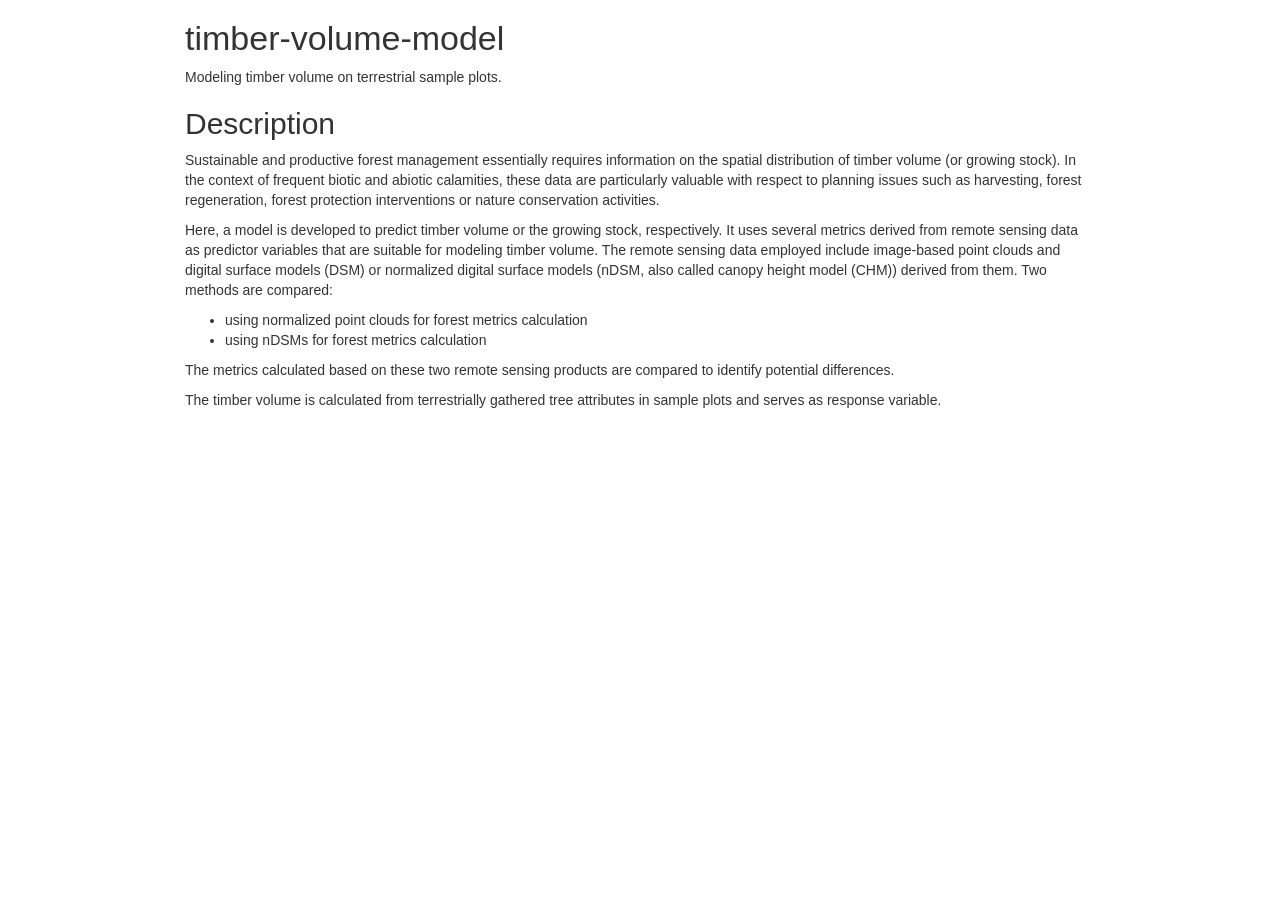
==== commit f46ff0bd: "update README.md" ====
--- a/README.html
+++ b/README.html
@@ -358,19 +358,26 @@
 <div id="description" class="section level2">
 <h2>Description</h2>
 <p>Sustainable and productive forest management essentially requires
-information on the spatial distribution of timber volume. In the context
-of frequent biotic and abiotic calamities, these data are particularly
-valuable with respect to planning issues such as harvesting, forest
-regeneration, forest protection interventions or nature conservation
-activities.</p>
+information on the spatial distribution of timber volume (or growing
+stock). In the context of frequent biotic and abiotic calamities, these
+data are particularly valuable with respect to planning issues such as
+harvesting, forest regeneration, forest protection interventions or
+nature conservation activities.</p>
 <p>Here, a model is developed to predict timber volume or the growing
 stock, respectively. It uses several metrics derived from remote sensing
 data as predictor variables that are suitable for modeling timber
-volume. The remote sensing data employed are digital surface models
-(DSM) or normalized digital surface models (nDSM, also called canopy
-height model (CHM)) calculated from overlapping aerial images using
-image matching techniques. The timber volume was measured
-terrestrially.</p>
+volume. The remote sensing data employed include image-based point
+clouds and digital surface models (DSM) or normalized digital surface
+models (nDSM, also called canopy height model (CHM)) derived from them.
+Two methods are compared:</p>
+<ul>
+<li>using normalized point clouds for forest metrics calculation</li>
+<li>using nDSMs for forest metrics calculation</li>
+</ul>
+<p>The metrics calculated based on these two remote sensing products are
+compared to identify potential differences.</p>
+<p>The timber volume is calculated from terrestrially gathered tree
+attributes in sample plots and serves as response variable.</p>
 </div>
 </div>
 
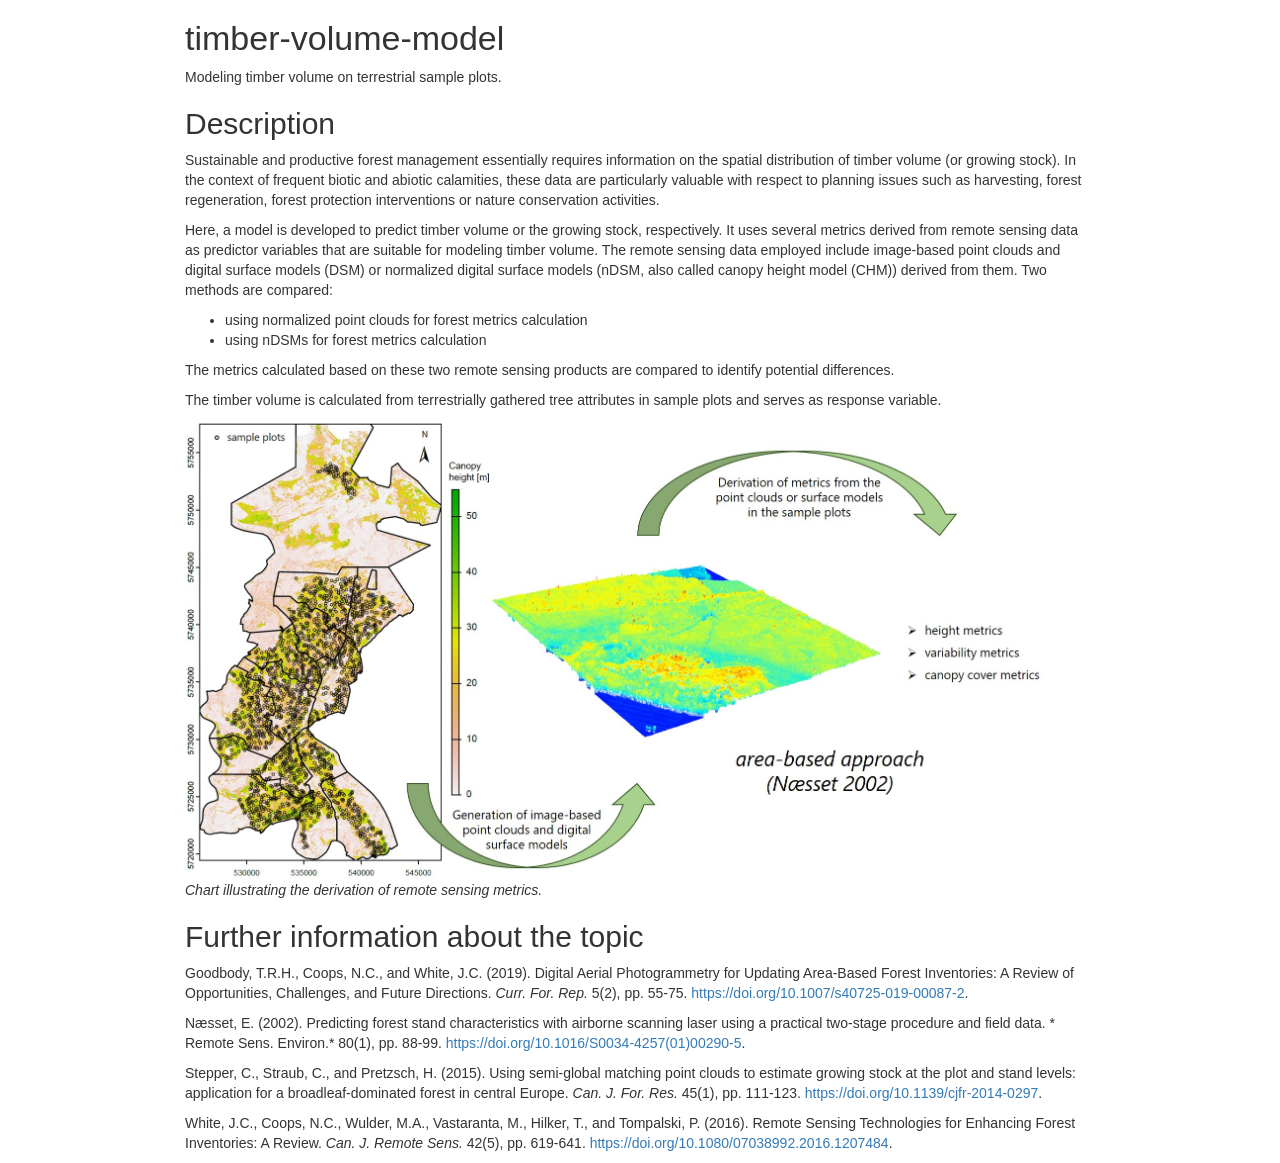
==== commit 6f964d05: "update README" ====
--- a/README.html
+++ b/README.html
@@ -378,6 +378,26 @@
 compared to identify potential differences.</p>
 <p>The timber volume is calculated from terrestrially gathered tree
 attributes in sample plots and serves as response variable.</p>
+<p><img src="[data-uri]